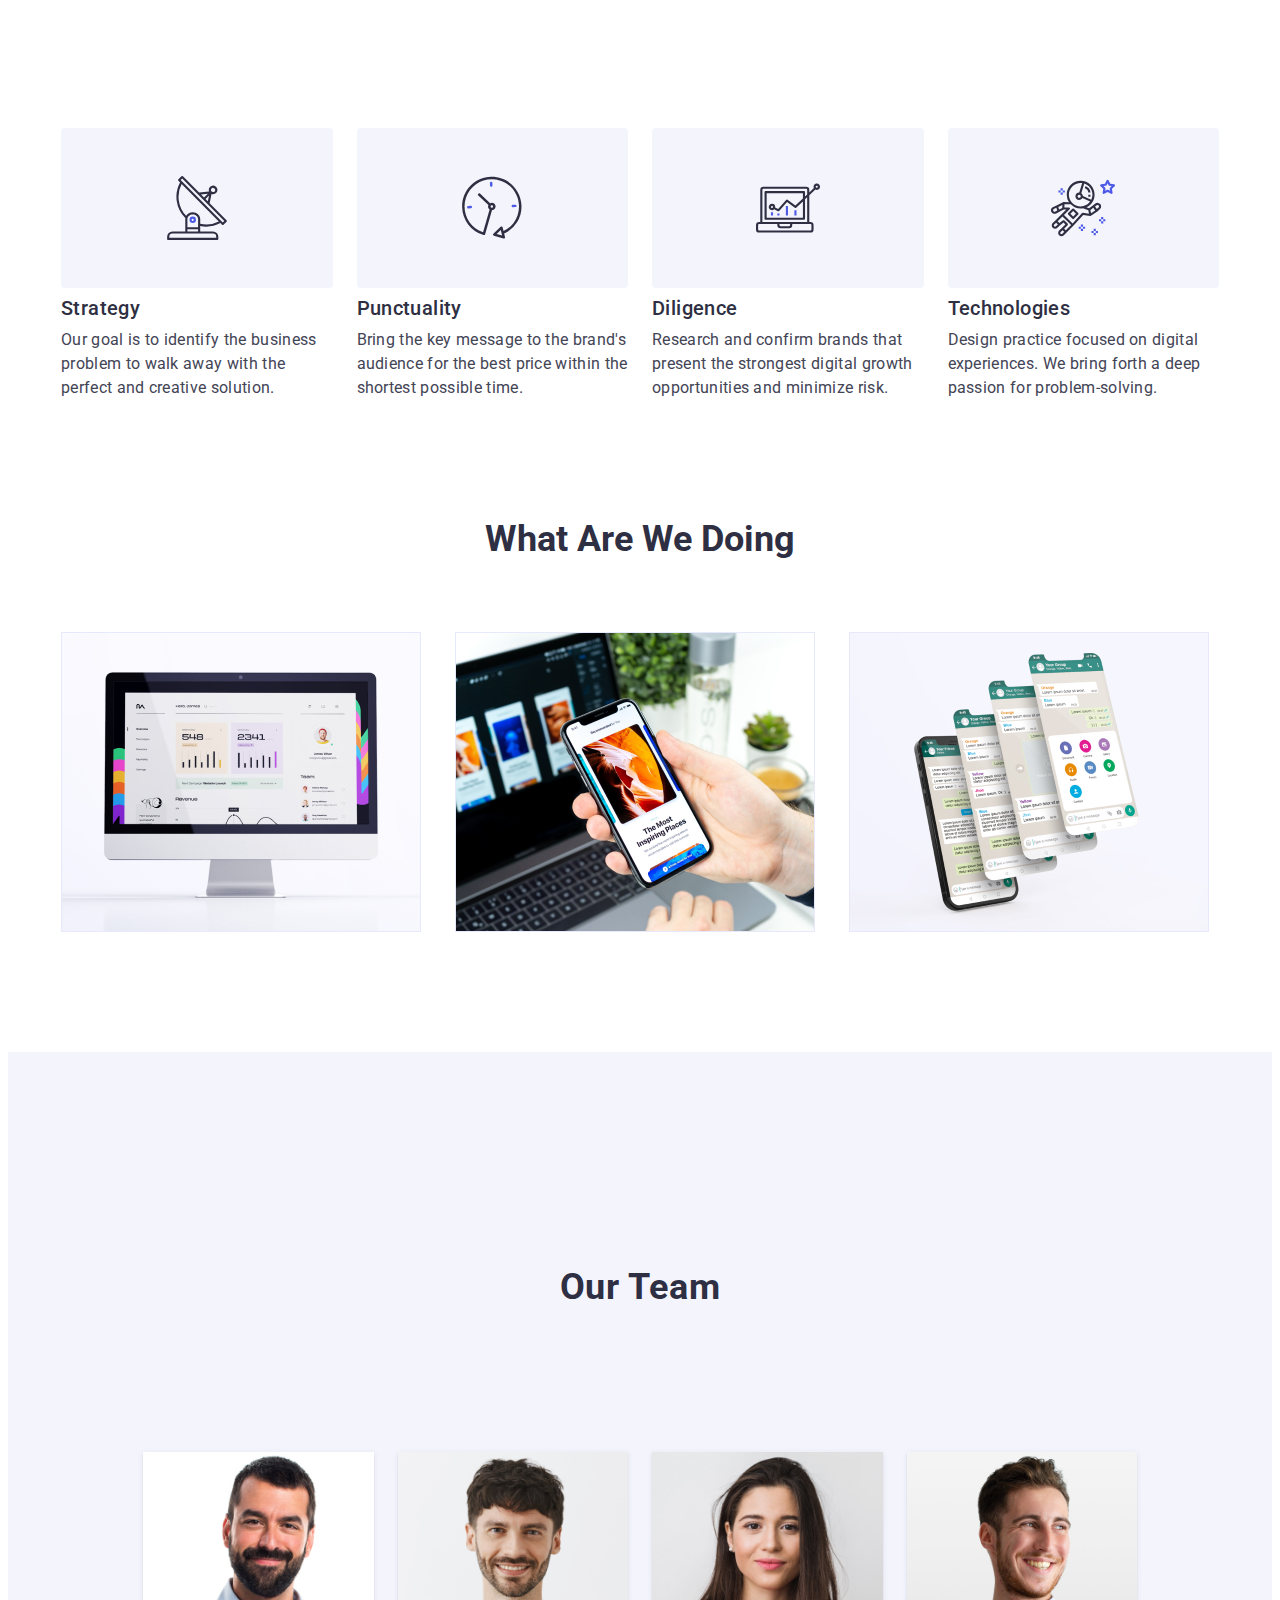
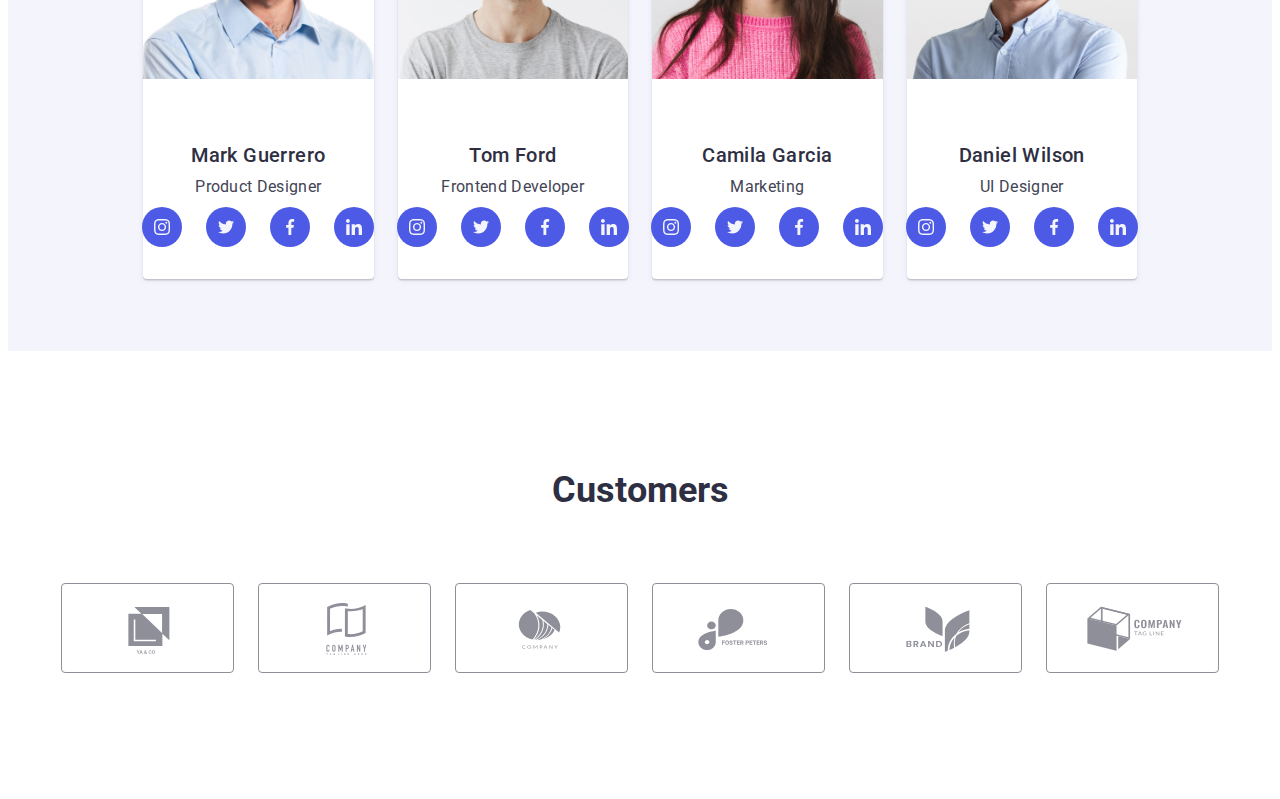
==== index.html @ ee2b2466 "commit4" ====
<!DOCTYPE html>
<html lang="en">

<head>
    <meta charset="UTF-8">
    <meta name="viewport" content="width=device-width, initial-scale=1.0">
    <title>Document</title>
    <link rel="stylesheet" href="https://cdnjs.cloudflare.com/ajax/libs/modern-normalize/2.0.0/modern-normalize.min.css"
        integrity="sha512-4xo8blKMVCiXpTaLzQSLSw3KFOVPWhm/TRtuPVc4WG6kUgjH6J03IBuG7JZPkcWMxJ5huwaBpOpnwYElP/m6wg=="
        crossorigin="anonymous" referrerpolicy="no-referrer" />
    <link rel="stylesheet" href="css/style.css">
    <link rel="stylesheet" href="css/media.css">
    <link rel="preconnect" href="https://fonts.googleapis.com">
    <link rel="preconnect" href="https://fonts.gstatic.com" crossorigin>
    <link href="https://fonts.googleapis.com/css2?family=Roboto:wght@400;500;700&display=swap" rel="stylesheet">
    <link rel="preconnect" href="https://fonts.googleapis.com">
    <link rel="preconnect" href="https://fonts.gstatic.com" crossorigin>
    <link href="https://fonts.googleapis.com/css2?family=Raleway:wght@800&display=swap" rel="stylesheet">
    <link rel="stylesheet" href="https://cdnjs.cloudflare.com/ajax/libs/animate.css/4.1.1/animate.min.css" />

</head>

<body>
    <!-- <header class="header">
        <div class="container">
            <nav class="nav">
                <a class="logo link" href="./index.html">Web<span class="logo-studio">Studio</span></a>

                <ul class="listmenu list">
                    <li><a class="listmenu-item link current" href="./index.html">Studio</a></li>
                    <li><a class="listmenu-item link " href="./portfolio.html">Portfolio</a></li>
                    <li><a class="listmenu-item link" href="">Contacts</a></li>
                </ul>
            </nav>
            <address class="address">
                <ul class="address-item list">
                    <li><a class="address-item-contact link " href="mailto:info@devstudio.com">info@devstudio.com</a>
                    </li>
                    <li><a class="address-item-contact link " href="tel:+110001111111">+11 (000) 111-11-11</a> </li>
                </ul>

            </address>
        </div>
    </header>
    <main> -->
    <!-- section1 -->

    <!-- <section class="sectionone">

            <div class="container">
                <h1 class="type">Effective Solutions for Your Business</h1>
                <button class="button" data-modal-open type="button">Order Service</button>
            </div>

        </section> -->

    <!-- section2 -->
    <section class="sectiontwo">
        <div class="container">
            <h2 class="visually-hidden">Lorem ipsum dolor sit amet, consectetur adipisicing elit.</h2>
            <ul class="sked list">
                <li class="sked-li">
                    <div class="sked-icons">
                        <svg class="sked-icons-social" width="64" height="64">
                            <use href="./images/icons.svg#icon-antenna-1"></use>
                        </svg>
                    </div>
                    <h3 class="sked-list">Strategy</h3>
                    <p class="sked-paragraf">Our goal is to identify the business
                        problem to walk away with the perfect and creative solution. </p>
                </li>
                <li class="sked-li">
                    <div class="sked-icons">
                        <svg class="sked-icons-social" width="64" height="64">
                            <use href="./images/icons.svg#icon-clock-1"></use>
                        </svg>
                    </div>
                    <h3 class="sked-list">Punctuality</h3>
                    <p class="sked-paragraf">Bring the key message to the brand's audience for the best price within
                        the
                        shortest possible
                        time.</p>
                </li>
                <li class="sked-li">
                    <div class="sked-icons">
                        <svg class="sked-icons-social" width="64" height="64">
                            <use href="./images/icons.svg#icon-diagram-1"></use>
                        </svg>
                    </div>
                    <h3 class="sked-list">Diligence</h3>
                    <p class="sked-paragraf">Research and confirm brands that present the strongest digital growth
                        opportunities and minimize
                        risk.
                    </p>
                </li>
                <li class="sked-li">
                    <div class="sked-icons">
                        <svg class="sked-icons-social" width="64" height="64">
                            <use href="./images/icons.svg#icon-astronaut-1"></use>
                        </svg>
                    </div>
                    <h3 class="sked-list">Technologies</h3>
                    <p class="sked-paragraf">Design practice focused on digital experiences. We bring forth a deep
                        passion for
                        problem-solving.</p>
                </li>
            </ul>
        </div>
    </section>
    <!-- section3 -->
    <section class="sectionthree">
        <div class="container">
            <h2 class="sectionthree-maintitle">What are we doing</h2>
            <ul class="sectionthree-pictures list">
                <li class="sectionthree-li"> <img src="./images/img1.jpg" alt="Rectangle 71" width="360" /></li>
                <li class="sectionthree-li"> <img src="./images/img2.jpg" alt="Rectangle 71" width="360" /></li>
                <li class="sectionthree-li"> <img src="./images/img3.jpg" alt="Rectangle 71" width="360" /></li>
            </ul>
        </div>
    </section>
    <!-- section4 -->
    <section class="sectionfour">
        <div class="container">
            <h2 class="sectionfour-ourteam">Our Team</h2>
            <ul class="sectionfour-ourteam-item list">
                <li class="sectionfour-li">
                    <img class="sectionfour-profession-images" src="./images/img4.jpg" alt="Product Designer"
                        width="264" />
                    <div class="sectionfour-personl">
                        <h3 class="sectionfour-firstname">Mark Guerrero</h3>
                        <p class="sectionfour-profession">Product Designer</p>
                        <ul class="profession-ul">
                            <li class="profession-li">
                                <a class="social-list link" href="http://www.instagram.com/">
                                    <svg class="social-profession" width="16" height="16">
                                        <use href="./images/icons.svg#icon-instagram-2"></use>
                                    </svg>
                                </a>
                            </li>
                            <li class="profession-li">
                                <a class="social-list link" href="http://www.twitter.com/">
                                    <svg class="social-profession" width="16" height="16">
                                        <use href="./images/icons.svg#icon-twitter-1"></use>
                                    </svg>
                                </a>
                            </li>
                            <li class="profession-li">
                                <a class="social-list link" href="http://www.facebook.com/">
                                    <svg class="social-profession" width="16" height="16">
                                        <use href="./images/icons.svg#icon-facebook-1"></use>
                                    </svg>
                                </a>
                            </li>
                            <li class="profession-li">
                                <a class="social-list link" href="http://www.linkedin.com/">
                                    <svg class="social-profession" width="16" height="16">
                                        <use href="./images/icons.svg#icon-linkedin-1"></use>
                                    </svg>
                                </a>
                            </li>
                        </ul>

                    </div>
                </li>
                <li class="sectionfour-li">
                    <img class="sectionfour-profession-images" src="./images/img5.jpg" alt="Frontend Developer"
                        width="264" />
                    <div class="sectionfour-personl">
                        <h3 class="sectionfour-firstname">Tom Ford</h3>
                        <p class="sectionfour-profession">Frontend Developer</p>
                        <ul class="profession-ul">
                            <li class="profession-li">
                                <a class="social-list link" href="http://www.instagram.com/">
                                    <svg class="social-profession" width="16" height="16">
                                        <use href="./images/icons.svg#icon-instagram-2"></use>
                                    </svg>
                                </a>
                            </li>
                            <li class="profession-li">
                                <a class="social-list link" href="http://www.twitter.com/">
                                    <svg class="social-profession" width="16" height="16">
                                        <use href="./images/icons.svg#icon-twitter-1"></use>
                                    </svg>
                                </a>
                            </li>
                            <li class="profession-li">
                                <a class="social-list link" href="http://www.facebook.com/">
                                    <svg class="social-profession" width="16" height="16">
                                        <use href="./images/icons.svg#icon-facebook-1"></use>
                                    </svg>
                                </a>
                            </li>
                            <li class="profession-li">
                                <a class="social-list link" href="http://www.linkedin.com/">
                                    <svg class="social-profession" width="16" height="16">
                                        <use href="./images/icons.svg#icon-linkedin-1"></use>
                                    </svg>
                                </a>
                            </li>
                        </ul>

                    </div>
                </li>
                <li class="sectionfour-li">
                    <img class="sectionfour-profession-images" src="./images/img6.jpg" alt="Marketing" width="264" />
                    <div class="sectionfour-personl">
                        <h3 class="sectionfour-firstname">Camila Garcia</h3>
                        <p class="sectionfour-profession">Marketing</p>
                        <ul class="profession-ul">
                            <li class="profession-li">
                                <a class="social-list link" href="http://www.instagram.com/">
                                    <svg class="social-profession" width="16" height="16">
                                        <use href="./images/icons.svg#icon-instagram-2"></use>
                                    </svg>
                                </a>
                            </li>
                            <li class="profession-li">
                                <a class="social-list link" href="http://www.twitter.com/">
                                    <svg class="social-profession" width="16" height="16">
                                        <use href="./images/icons.svg#icon-twitter-1"></use>
                                    </svg>
                                </a>
                            </li>
                            <li class="profession-li">
                                <a class="social-list link" href="http://www.facebook.com/">
                                    <svg class="social-profession" width="16" height="16">
                                        <use href="./images/icons.svg#icon-facebook-1"></use>
                                    </svg>
                                </a>
                            </li>
                            <li class="profession-li">
                                <a class="social-list link" href="http://www.linkedin.com/">
                                    <svg class="social-profession" width="16" height="16">
                                        <use href="./images/icons.svg#icon-linkedin-1"></use>
                                    </svg>
                                </a>
                            </li>
                        </ul>

                    </div>
                </li>
                <li class="sectionfour-li">
                    <img class="sectionfour-profession-images" src="./images/img7.jpg" alt="UI Designer" width="264" />
                    <div class="sectionfour-personl">
                        <h3 class="sectionfour-firstname">Daniel Wilson</h3>
                        <p class="sectionfour-profession">UI Designer</p>
                        <ul class="profession-ul">
                            <li class="profession-li">
                                <a class="social-list link" href="http://www.instagram.com/">
                                    <svg class="social-profession" width="16" height="16">
                                        <use href="./images/icons.svg#icon-instagram-2"></use>
                                    </svg>
                                </a>
                            </li>
                            <li class="profession-li">
                                <a class="social-list link" href="http://www.twitter.com/">
                                    <svg class="social-profession" width="16" height="16">
                                        <use href="./images/icons.svg#icon-twitter-1"></use>
                                    </svg>
                                </a>
                            </li>
                            <li class="profession-li">
                                <a class="social-list link" href="http://www.facebook.com/">
                                    <svg class="social-profession" width="16" height="16">
                                        <use href="./images/icons.svg#icon-facebook-1"></use>
                                    </svg>
                                </a>
                            </li>
                            <li class="profession-li">
                                <a class="social-list link" href="http://www.linkedin.com/">
                                    <svg class="social-profession" width="16" height="16">
                                        <use href="./images/icons.svg#icon-linkedin-1"></use>
                                    </svg>
                                </a>
                            </li>
                        </ul>

                    </div>
                </li>
            </ul>
        </div>
    </section>
    <!-- section5 -->
     <section class="sectionfive">
            <div class="container">
                <h2 class="customers">Customers</h2>
                <ul class="customers-items">
                    <li class="items-list">
                        <a class="items-social-icon" href="">
                            <svg class="social-icon" width="104" height="56">
                                <use href="./images/icons.svg#icon-Logo"></use>
                            </svg>
                        </a>
                    </li>
                    <li class="items-list">
                        <a class="items-social-icon" href="">
                            <svg class="social-icon" width="104" height="56">
                                <use href="./images/icons.svg#icon-Logo-1"></use>
                            </svg>
                        </a>

                    </li>
                    <li class="items-list">
                        <a class="items-social-icon" href="">
                            <svg class="social-icon" width="104" height="56">
                                <use href="./images/icons.svg#icon-Logo-2"></use>
                            </svg>
                        </a>
                    </li>
                    <li class="items-list">
                        <a class="items-social-icon" href="">
                            <svg class="social-icon" width="104" height="56">
                                <use href="./images/icons.svg#icon-Logo-3"></use>
                            </svg>
                        </a>
                    </li>
                    <li class="items-list">
                        <a class="items-social-icon" href="">
                            <svg class="social-icon" width="104" height="56">
                                <use href="./images/icons.svg#icon-Logo-4"></use>
                            </svg>
                        </a>
                    </li>
                    <li class="items-list">
                        <a class="items-social-icon" href="">
                            <svg class="social-icon" width="104" height="56">
                                <use href="./images/icons.svg#icon-Logo-5"></use>
                            </svg>
                        </a>
                    </li>
                </ul>
            </div>
        </section> 
    </main>

    <!-- <footer class="footer">
        <div class="container">
            <div class="logo-paragraf">
                <a class="logo link footer-logo" href="./index.html"> Web <span class="span">Studio</span> </a>
                <p class="footer-paragpaf">Increase the flow of customers and sales for your business with digital
                    marketing growth solutions.</p>
            </div>
            <div class="container-social">
                <p class="social-paragraf">Social media</p>
                <ul class="social-item">
                    <li class="icons-media">
                        <a class="social-list-media  link" href="http://www.instagram.com/">
                            <svg class="social-profession" width="24" height="24">
                                <use href="./images/icons.svg#icon-instagram-2"></use>
                            </svg>
                        </a>
                    </li>
                    <li class="icons-media">
                        <a class="social-list-media  link" href="http://www.twitter.com/">
                            <svg class="social-profession" width="24" height="24">
                                <use href="./images/icons.svg#icon-twitter-1"></use>
                            </svg>
                        </a>
                    </li>
                    <li class="icons-media">
                        <a class="social-list-media link" href="http://www.facebook.com/">
                            <svg class="social-profession" width="24" height="24">
                                <use href="./images/icons.svg#icon-facebook-1"></use>
                            </svg>
                        </a>
                    </li>
                    <li class="icons-media">
                        <a class="social-list-media link" href="http://www.linkedin.com/">
                            <svg class="social-profession" width="24" height="24">
                                <use href="./images/icons.svg#icon-linkedin-1"></use>
                            </svg>
                        </a>
                    </li>
                </ul>
            </div>
            <div class="footer-modal">
                <p class="foorer-modal-name">Subscribe</p>
                <form class="footer-modal-form">
                    <label class="footer-modal">
                        <input type="email" name="footer-modal-name" placeholder="E-mail"
                            class="footer-modal-element" />

                    </label>
                    <button type="submit" class="form-button">Subscribe
                        <svg class="form-telegram" width="24" height="24">
                            <use href="./images/icons.svg#icon-Frame-3-2"></use>
                        </svg>
                    </button>
                </form>

            </div>
        </div>

    </footer> -->

    <div class="backdrop is-hidden" data-modal>
        <div class="modal">
            <button type="button" class="modal-close-btn" data-modal-close>
                <svg class="modal-img" width="8" height="8">
                    <use href="./images/icons.svg#icon-close-black-18dp-2-1-3"></use>
                </svg>
            </button>
            <p class="modal-title">Leave your contacts and we will call you back</p>

            <form class="modal-form">
                <div class="modal-field">
                    <label for="user-name" class="modal-label">Name</label>
                    <div class="modal-input-wrap">
                        <input type="text" class="modal-input" name="user-name" id="user-name" />
                        <svg class="modal-icon" width="18" height="24">
                            <use href="./images/icons.svg#icon-person-black-18dp-1"></use>
                        </svg>
                    </div>
                </div>

                <div class="modal-field">
                    <label for="user-tel" class="modal-label">Phone</label>
                    <div class="modal-input-wrap">
                        <input type="tel" class="modal-input" name="user-tel" id="user-tel" />
                        <svg class="modal-icon" width="18" height="24">
                            <use href="./images/icons.svg#icon-phone-black-18dp-1"></use>
                        </svg>
                    </div>
                </div>

                <div class="modal-field">
                    <label for="user-email" class="modal-label">Email</label>
                    <div class="modal-input-wrap">
                        <input type="email" class="modal-input" name="user-email" id="user-email" />
                        <svg class="modal-icon" width="18" height="24">
                            <use href="./images/icons.svg#icon-email-black-18dp-1"></use>
                        </svg>
                    </div>
                </div>
                <div class="div-modal-comment">
                    <label for="user-comment" class="modal-label">Comment</label>
                    <textarea name="user-comment" id="user-comment" class="modal-comment"
                        placeholder="Text input"></textarea>
                </div>
                <div class="five-field">
                    <input type="checkbox" id="user-privacy" value="true" name="user-privacy"
                        class="modal-check visually-hidden" />
                    <label for="user-privacy" class="modal-label">
                        <span class="span-five-modal">
                            <svg class="span-five-image" width="10" height="8">
                                <use href="./images/icons.svg#icon-Vector-1"> </use>
                            </svg>
                        </span>
                        I accept the terms and conditions of the <a class="link-label" href="">Privacy Policy</a>
                    </label>
                </div>

                <button class="modal-button" type="submit">Send</button>

            </form>
        </div>
    </div>
    <script src="./js/modal.js"></script>
</body>

</html>
---- css/style.css ----
* {}

*::before,
*::after {}

ul {
  padding-left: 0;
  margin-top: 0;
  margin-bottom: 0;
  list-style: none;
}

li {
  list-style: none;
}

p, h1, h2, h3, h4, h5, h6 {
  margin-top: 0;
  margin-bottom: 0;

}

img {
  display: block;
  max-width: 100%;
  height: auto;
}


.container {
  width: 100%;
  padding-left: 16px;
  padding-right: 16px;
  margin-left:  auto;
  margin-right: auto;
  

}

.header>.container {
  display: flex;
  width: 1158px;
  align-items: center;
}

:root {
  --brand-color: #4d5ae5;
  --span-color: #2e2f42;
  --paragraf-color: #434455;
  --paragraf-tooter: #F4F4FD;
  --white-color: #ffffff;
  --listmenu-color: #404BBF;
  --button-color: #e7e9fc;
  --icon-color: #8E8F99;
  --modal-color: #9da4bd;
  --background-modal: #fcfcfc;
  --social-color: #31d0aa;


}



body {
  background: var(--white-color);
  font-family: "Roboto", sans-serif;
  color: var(--paragraf-color);
}

.header {
  box-shadow: 0px 2px 1px rgba(46, 47, 66, 0.08), 0px 1px 1px rgba(46, 47, 66, 0.16), 0px 1px 6px rgba(46, 47, 66, 0.08);
  border-bottom: 1px solid #e7e9fc;
}

.nav {
  display: flex;
  align-items: center;
}

.logo {
  font-family: "Raleway", sans-serif;
  font-weight: 800;
  font-size: 18px;
  line-height: 1.17;
  letter-spacing: 0.03em;
  text-transform: uppercase;
  color: var(--brand-color);
  margin-right: 76px;
  display: inline-block;
  transition: color 250ms cubic-bezier(0.4, 0, 0.2, 1);
}

.logo-studio {
  color: var(--span-color);
}

.link {
  text-decoration: none;

}

.list {
  list-style: none;
}

.listmenu {
  font-weight: 500;
  font-size: 16px;
  line-height: 1.5;
  letter-spacing: 0.02em;
  display: flex;
  gap: 40px;

}

.listmenu-item {
  padding: 24px 0;
  letter-spacing: 0.02em;
  line-height: 1.5;
  display: block;
  position: relative;
  color: var(--span-color);
  transition: color 250ms cubic-bezier(0.4, 0, 0.2, 1);
}


.current::after {
  content: '';
  position: absolute;
  bottom: -1px;
  left: 0;
  height: 4px;
  background-color: var(--listmenu-color);
  border-radius: 2px;
  width: 100%;
  color: var(--listmenu-color);
 
}

.current:hover {
  color: var(--listmenu-color);
}

.listmenu-item:not(:last-child) {
  margin-right: 40px;
}

.listmenu-item:last-child {
  margin-right: 0;
}

.listmenu :hover,
.listmenu :focus {
  color: var(--listmenu-color);

}

.address {
  font-style: normal;
  margin-left: auto;
}

.address-item {
  display: flex;
  gap: 40px;
}

.address-item-contact {
  color: var(--paragraf-color);
  line-height: 1.5;
  letter-spacing: 0.02em;
  transition: color 250ms cubic-bezier(0.4, 0, 0.2, 1);


}

.address-item-contact:hover,
.address-item-contact:focus {
  color: var(--listmenu-color);
}

.address-item-number {
  color: var(--paragraf-color);
}

.address-item-number:hover,
.address-item-number:focus {
  color: var(--listmenu-color);
}

/* section1 */
.sectionone {
  background: var(--span-color);
  font-size: 56px;
  padding-top: 188px;
  padding-bottom: 188px;
  background-repeat: no-repeat;
  background-position: center;
  background-size: cover;
  max-width: 1440px;
  background-image: linear-gradient(rgba(46, 47, 66, 0.7), rgba(46, 47, 66, 0.7)), url(../images/office.jpg);
  margin-left: auto;
  margin-right: auto;
}



.type {
  font-family: Roboto;
  font-size: 56px;
  letter-spacing: 1.12px;
  text-align: center;
  line-height: 1.07;
  color: var(--white-color);
  margin-bottom: 48px;
  max-width: 496px;
  margin-left: auto;
  margin-right: auto;
  transition: background-color 250ms cubic-bezier(0.4, 0, 0.2, 1);


}

.button {
  display: block;
  background-color: var(--brand-color);
  color: var(--white-color);
  font-family: "Roboto", sans-serif;
  font-weight: 500;
  font-size: 16px;
  line-height: 1.5;
  letter-spacing: 0.04em;
  cursor: pointer;
  max-width: 496px;
  min-width: 169px;
  height: 56px;
  border: none;
  background-color: var(--brand-color);
  border-radius: 4px;
  cursor: pointer;
  margin-left: auto;
  margin-right: auto;
  transition: background-color 250ms cubic-bezier(0.4, 0, 0.2, 1);

}

.button:hover,
.button:focus {
  background-color: var(--listmenu-color);
  box-shadow: 0px 3px 1px rgba(0, 0, 0, 0.1), 0px 2px 1px rgba(0, 0, 0, 0.08), 0px 2px 2px rgba(0, 0, 0, 0.12);
}




/* section2 */

.sectiontwo {
  list-style: none;
  padding-top: 120px;
  padding-bottom: 120px;
}

.visually-hidden {
  position: absolute;
  width: 1px;
  height: 1px;
  margin: -1px;
  border: 0;
  padding: 0;

  white-space: nowrap;
  clip-path: inset(100%);
  clip: rect(0 0 0 0);
  overflow: hidden;
}

.sked-icons {
  display: flex;
  align-items: center;
  justify-content: center;
  height: 112px;
  background-color: var(--paragraf-tooter);
  border-radius: 4px;
  margin-bottom: 8px;
  display: none;
}

.sked-icons-social {
  width: 64px;
  height: 64px;
}

.sked {
 
  flex-wrap: wrap;
  display: inline-flex;
  
  align-items: flex-start;
  gap: 72px;

}

.sked-list {
  margin-bottom: 8px;
  font-weight: 500;
  font-size: 20px;
  line-height: 1.2;
  letter-spacing: 0.02em;
  color: var(--span-color);
  margin-bottom: 8px;
 
}

.sked-li {
  /* width: calc((100% - 72px) / 4); */
  margin-right: 0;
 
}

.sked-paragraf {
  line-height: 1.5;
  letter-spacing: 0.02em;
  color: var(--paragraf-color);
}


/* section3 */
.sectionthree {
  list-style: none;
  padding-bottom: 120px;
  display: none;
}

.sectionthree-maintitle {
  font-size: 36px;
  line-height: 1.11;
  text-align: center;
  text-transform: capitalize;
  color: var(--span-color);
  margin-bottom: 72px;
}

.sectionthree-pictures {
  display: flex;
  gap: 24px;
}

.sectionthree-li {
  margin-right: 0;
  width: calc((100% - 48px) / 3);
}

/* section4 */
.sectionfour {
  padding-top: 96px ;
  background-color: var(--paragraf-tooter);
}

.sectionfour-ourteam {

  font-size: 36px;
  margin-bottom: 72px;
  line-height: 1.11;
  text-align: center;
  letter-spacing: 0.02em;
  text-transform: capitalize;
  color: var(--span-color);
  padding-top: 96px;
 
}



.sectionfour-ourteam-item {
  display: flex;
  flex-wrap: wrap;
  gap: 72px;
  padding: 72px 82px 72px 82px;
 }

.sectionfour-li {
 
  display: flex;
  background-color: var(--white-color);
  margin-right: 0;
  /* width: calc((100% - 72px) / 4); */
  border-radius: 0px 0px 4px 4px;
  width: 264px;
  padding-bottom: 0px;
  flex-direction: column;
  justify-content: center;
  align-items: center;
  gap: 32px;
}


.sectionfour-li {
  box-shadow: 0px 1px 6px rgba(46, 47, 66, 0.08), 0px 1px 1px rgba(46, 47, 66, 0.16), 0px 2px 1px rgba(46, 47, 66, 0.08);
}

.social-profession {
  
  background-image: no-repead;
  color: var(--paragraf-tooter);
}


.sectionfour-personl {
  padding: 32px 0;
}

.sectionfour-firstname {
  text-align: center;
  font-weight: 500;
  margin-bottom: 72px;
  font-size: 20px;
  letter-spacing: 0.02em;
  color: var(--span-color);
  line-height: 1.2;
  margin-bottom: 8px;
}

.sectionfour-profession {
  text-align: center;
  line-height: 1.5;
  letter-spacing: 0.02em;
  color: var(--paragraf-color);
  fill: var(--paragraf-tooter);
  margin-bottom: 8px;
}

.profession-ul {
  display: flex;
  justify-content: center;
  gap: 24px;
}

.profession-li {
  width: 40px;
  height: 40px;
}

.social-list {
  width: 100%;
  height: 100%;
  background-color: var(--brand-color);
  border-radius: 50%;
  display: flex;
  justify-content: center;
  align-items: center;
  transition: background-color 250ms cubic-bezier(0.4, 0, 0.2, 1);
}


.social-list:hover {
  background-color: var(--listmenu-color);

}

.social-list:focus {
  background-color: var(--listmenu-color);
}
.sectionfour-profession-images{
  margin: 0 auto;
}

/* section5 */
.items-social-icon {
  width: 100%;
  height: 100%;
  border: 1px solid #8e8f99;
  border-radius: 4px;
  display: flex;
  align-items: center;
  justify-content: center;
  color: var(--icon-color);
  transition: border-color 250ms cubic-bezier(0.4, 0, 0.2, 1), color 250ms cubic-bezier(0.4, 0, 0.2, 1);
}

.items-social-icon:hover {
  border-color: var(--listmenu-color);
  color: var(--listmenu-color);
}

.items-social-icon:focus {
  border-color: var(--listmenu-color);
  color: var(--listmenu-color);
}

.social-icon {

  fill: currentColor;
}

.sectionfive {
  padding-top: 120px;
  padding-bottom: 120px;
}

.customers {
  font-size: 36px;
  line-height: 1.11;
  color: var(--span-color);
  margin-bottom: 72px;
  text-align: center;
}

.customers-items {
  display: flex;
  gap: 24px;

}

.items-list {
  width: calc((100% - 120px) / 6);
  height: 88px;
  transition: border-color 250ms cubic-bezier(0.4, 0, 0.2, 1), color 250ms cubic-bezier(0.4, 0, 0.2, 1);
  ;
}

/* footer */
.footer {
  display: flex;
  background-color: var(--span-color);
  padding: 100px 0;
}


.footer-logo {
  margin-bottom: 16px;
}

.span {
  color: var(--paragraf-tooter);
}

.footer-paragpaf {
  line-height: 1.5;
  letter-spacing: 0.02em;
  color: var(--paragraf-tooter);
  width: 264px;
}

.footer>.container {
  display: flex;
  align-items: baseline;
 

}

.logo-paragraf {
  margin-right: 120px;
}
.container-social{
margin-right: 80px;}

.social-paragraf {
  font-weight: 500;
  font-size: 16px;
  line-height: 1.5;
  letter-spacing: 0.02em;
  color: var(--white-color);
  margin-bottom: 16px;
}

.social-item {
  display: flex;
  gap: 16px;
}


.icons-media {
  width: 40px;
  height: 40px;
}

.social-profession {
  fill: var(--paragraf-tooter);

}

.social-list-media {
  width: 100%;
  height: 100%;
  background-color: var(--brand-color);
  border-radius: 50%;
  display: flex;
  justify-content: center;
  align-items: center;
  transition: background-color 250ms cubic-bezier(0.4, 0, 0.2, 1);
}

.social-list-media:hover {
  background-color: var(--social-color);
}

.social-list-media:focus {
  background-color: var(--social-color);
}

/* portfolio */
.section {
  padding-top: 96px;
  padding-bottom: 120px;
}

.section-button {
  padding: 12px 24px;
  border: 1px solid var(--button-color);
  font-family: "Roboto", sans-serif;
  font-weight: 500;
  font-size: 16px;
  line-height: 1.5;
  letter-spacing: 0.04em;
  color: var(--brand-color);
  background-color: var(--paragraf-tooter);
  cursor: pointer;
  border-radius: 4px;
  transition: color 250ms cubic-bezier(0.4, 0, 0.2, 1), background-color 250ms cubic-bezier(0.4, 0, 0.2, 1), border-color 250ms cubic-bezier(0.4, 0, 0.2, 1), box-shadow 250ms cubic-bezier(0.4, 0, 0.2, 1);
}

.section-button:hover,
.section-button:focus {
  color: var(--white-color);
  background-color: var(--listmenu-color);
  border: 1px solid transparent;
  box-shadow: 0px 3px 1px rgba(0, 0, 0, 0.1), 0px 2px 1px rgba(0, 0, 0, 0.08), 0px 2px 2px rgba(0, 0, 0, 0.12)
}

.section-listone {
  display: flex;
  justify-content: center;
  column-gap: 24px;
  margin-bottom: 72px;
}

.section-listone-item {}

.section-listone-item:hover {
  box-shadow: 0px 1px 6px rgba(46, 47, 66, 0.08), 0px 1px 1px rgba(46, 47, 66, 0.16), 0px 2px 1px rgba(46, 47, 66, 0.08);
}


/* list2 */

.section-list-images-name {
  font-weight: 500;
  font-size: 20px;
  line-height: 1.2;
  letter-spacing: 0.02em;
  color: var(--span-color);
  margin-bottom: 8px;
}

.section-list-images-item {
  font-size: 16px;
  line-height: 1.5;
  letter-spacing: 0.02em;
  color: var(--paragraf-color);
}

.section-items-images {
  display: block;
  transition: box-shadow 250ms cubic-bezier(0.4, 0, 0.2, 1);

}

.section-items-images:nth-child(3n+1) {
  margin-right: 0;
  row-gap: 48px;
}

.section-items-images:hover {
  box-shadow: 0px 1px 6px rgba(46, 47, 66, 0.08), 0px 1px 1px rgba(46, 47, 66, 0.16), 0px 2px 1px rgba(46, 47, 66, 0.08);

}

.section-items-images:focus {
  box-shadow: 0px 1px 6px rgba(46, 47, 66, 0.08), 0px 1px 1px rgba(46, 47, 66, 0.16), 0px 2px 1px rgba(46, 47, 66, 0.08);
}

.section-list {
  display: flex;
  flex-wrap: wrap;
  column-gap: 24px;
  row-gap: 48px;
}

.section-list-lii {
  transition: box-shadow 250ms cubic-bezier(0.4, 0, 0.2, 1);

}

.section-items-images:hover .images-cover-text {
  transform: translateY(0%);
}

.section-items-images:focus .images-cover-text {
  transform: translateY(0%);
}

.images-cover-text {
  position: absolute;
  top: 0;
  font-size: 16px;
  line-height: 1.5;
  letter-spacing: 0.02em;
  color: var(--paragraf-tooter);
  padding: 40px 32px;
  background-color: var(--brand-color);
  height: 100%;
  width: 100%;
  transform: translateY(100%);
  transition: transform 250ms cubic-bezier(0.4, 0, 0.2, 1);

}




.images-cover-wrap {
  position: relative;
  overflow: hidden;
}




.sectiom-name-href {
  padding: 32px 16px;
  border: 1px solid #e7e9fc;
  border-top: none;
}
.foorer-modal-name{margin-bottom: 16px; 
  font-weight: 500;
  line-height: 1.5;
  font-size: 16px; 
  letter-spacing: 0.02em;
  color: var(--white-color);
}
.footer-modal-form{
  display: flex; 
  gap: 24px;
}
.footer-modal-element{
  height: 40px; 
  width: 264px; 
  border: 1px solid #ffffff; 
  background-color: transparent;
  font-size: 12px;
  line-height: 1.5;
  letter-spacing: 0.04em; 
  padding-left: 16px; 
  filter: drop-shadow(0px 4px 4px rgba(0, 0, 0, 0.15)); 
  border-radius: 4px; 
  color:var(--white-color);

}
.form-button{
  min-width: 165px; 
  height: 40px; 
  display: flex;
  justify-content: center; 
  align-items: center; 
  font-weight: 500;
  line-height: 1.5;
  letter-spacing: 0.04em;
  color: var(--white-color);
  cursor: pointer;
  background-color:var(--brand-color);
  border: none; 
  border-radius: 4px; 
}
.form-telegram{
  margin-left: 16px;
}

/* data modal */


.backdrop {
  position: fixed;
  height: 100%;
  width: 100%;
  background-color: rgba(46, 47, 66, 0.4);
  top: 0;
  transition: opacity 250ms cubic-bezier(0.4, 0, 0.2, 1), visibility 250ms cubic-bezier(0.4, 0, 0.2, 1);
}

.modal {
  position: absolute;
  top: 50%;
  left: 50%;
  transform: translate(-50%, -50%) scale(1);
  width: 408px;
  min-height: 584px;
  background: var(--background-modal);
  box-shadow: 0px 1px 1px rgba(0, 0, 0, 0.14), 0px 1px 3px rgba(0, 0, 0, 0.12), 0px 2px 1px rgba(0, 0, 0, 0.2);
  border-radius: 4px;
  transition: transform 250ms cubic-bezier(0.4, 0, 0.2, 1);
  padding: 72px 24px 24px 24px;
}

.modal-close-btn {
  position: absolute;
  top: 24px;
  right: 24px;
  height: 24px;
  border-radius: 50%;
  display: flex;
  align-items: center;
  justify-content: center;
  background-color: var(--button-color);
  border: 1px solid rgba(0, 0, 0, 0.1);
  padding: 0;
  cursor: pointer;
  width: 24px;
  transition: background-color 250ms cubic-bezier(0.4, 0, 0.2, 1), border 250ms cubic-bezier(0.4, 0, 0.2, 1);
}

.modal-close-btn:hover {
  background-color: var(--listmenu-color);
  border: none;
}

.modal-close-btn:focus {
  background-color: var(--listmenu-color);
  border: none;
}

.modal-img {
  transition: fill 250ms cubic-bezier(0.4, 0, 0.2, 1);
}


.modal-close-btn:hover,
.modal-close-btn:focus {
  fill: #ffffff;
}

.data-modal {
  position: fixed;
  top: 0;
  left: 0;
  width: 100%;
  height: 100%;
  background-color: rgba(46, 47, 66, 0.4);
  transition: opacity 250ms cubic-bezier(0.4, 0, 0.2, 1), visibility 250ms cubic-bezier(0.4, 0, 0.2, 1);
}

.is-hidden {
  opacity: 0;
  visibility: hidden;
  pointer-events: none;

}

.modal-input {
  width: 100%;
  height: 58px;
  background-color: transparent;
  border-radius: 4px;
  padding-left: 38px;
  padding-right: 11px;
  outline: transparent;
  transition: border-color 200ms ease;
  height: 40px;
  border: 1px solid rgba(46, 47, 66, 0.4); 
  transition: border-color 250ms cubic-bezier(0.4, 0, 0.2, 1); 
}

.modal-input:focus {
  border-color: var(--brand-color);
}

.modal-input:focus+.modal-icon {
  fill: var(--brand-color);
}

.modal-title {
  text-align: center;
  font-size: 16px;
  font-weight: 500;
  line-height: 24px;
  letter-spacing: 0.32px;
  margin-bottom: 16px;
  color:var(--span-color);
}

.modal-label {
  display: block;
  font-size: 12px;
  margin-bottom: 4px;
  line-height: 1.17; 
  letter-spacing: 0.04em;
  color: var(--icon-color);


}

.modal-field {
  margin-bottom: 8px;
}
 

.modal-icon {
 
  fill: var(--span-color);
  position: absolute;
  left: 16px;
  top: 50%;
  transform: translateY(-50%);
  transition: fill 250ms cubic-bezier(0.4, 0, 0.2, 1); 

}

.modal-input-wrap {
  position: relative;
}
.div-modal-comment{
  margin-bottom: 16px;
}
.modal-comment{
  width: 100%;
  height: 120px;
  background-color: transparent;
  border-radius: 4px;
  padding: 8px 16px; 
  outline: transparent;
  transition: border-color 250ms cubic-bezier(0.4, 0, 0.2, 1);
  resize: none;
  font-size: 12px; 
  line-height: 1.17; 
  letter-spacing: 0.04em; 
  color: rgba(46, 47, 66, 0.4); 
  border: 1px solid rgba(46, 47, 66, 0.4);
}
.modal-comment:focus{
  border-color: var(--brand-color);
}
.five-field{ 
  margin-bottom: 24px; 
}
.input[type="checkbox"]:checked{
  background-color: var(--listmenu-color);
  border: none; 
  fill: var(--paragraf-tooter);

}
.five-modal{
  font-size: 12px;
  line-height: 1.17;
  letter-spacing: 0.04em; 
  color:var(--icon-color);

}
.modal-label span{
  width: 16px;
  height: 16px; 
  border: 1px solid rgba(46, 47, 66, 0.4); 
  border-radius: 2px;
  transition: background-color 250ms cubic-bezier(0.4, 0, 0.2, 1), border 250ms cubic-bezier(0.4, 0, 0.2, 1), fill 250ms cubic-bezier(0.4, 0, 0.2, 1);
  display: inline-flex; 
  align-items: center; 
  justify-content: center; 
  fill: transparent;
  margin-right: 10px;

}
.link-label{
  color:var(--brand-color);
}
.modal-button{
  display: block;
  min-width: 169px;
  height: 56px;
  font-family: "Roboto", sans-serif;
  font-size: 16px;
  font-weight: 500;
  line-height: 1.5;
  letter-spacing: 0.04em;
  color:var(--white-color);
  cursor: pointer;
  background-color: var(--brand-color);
  border: none;
  border-radius: 4px; 
  transition: background-color 250ms cubic-bezier(0.4, 0, 0.2, 1); 
  margin-left: auto;
  margin-right: auto;
}
.modal-check:checked+.modal-label span{
  background-color:var(--listmenu-color);
  border: none; 
  fill: var(--paragraf-tooter);
}
.span-five-image:focus{
  stroke:var(--brand-color);
  border: var(--listmenu-color);

}
---- css/media.css ----
@media screen and (min-width:428px) {
    .container {
        max-width: 428px;
    }
}

@media screen and (min-width:768px) {
    .container {
        max-width: 768px;
    }


    .sked-li {

        width: calc((100% - 24px) / 2);
    }

    .sked {
        padding: 0;
        gap: 72px 24px;
    }

    .sectionfour-ourteam-item {
        column-gap: 24px;
        row-gap: 64px;

    }
    .items-list {
       display: flex;
       gap:24px;
       width: calc((100% - 216px) / 3)
}

@media screen and (min-width:1158px) {
    .container {
        max-width: 1158px;
        padding-left: 15px;
        padding-right: 15px;

    }

    .sked-li {

        width: calc((100% - 72px) / 4);
    }

    .sked-icons {
        display: flex;
        padding-top: 71px;
        flex-direction: column;
        gap: 24px;
        padding: 24px 100px
    }

    .sked-icons-social {
        width: 64px;
        height: 64px;
    }

    .sked-list {
        font-size: 20px;
        font-style: normal;
        font-weight: 500;
        letter-spacing: 0.4px;
        left: 0;

    }

    .sectionfour {
        padding-top: 120px;
    }

    .sectionfour-li {
        width: calc((100% - 72px) / 4);

    }

    .sectionthree {
        display: flex;
    }

    
}
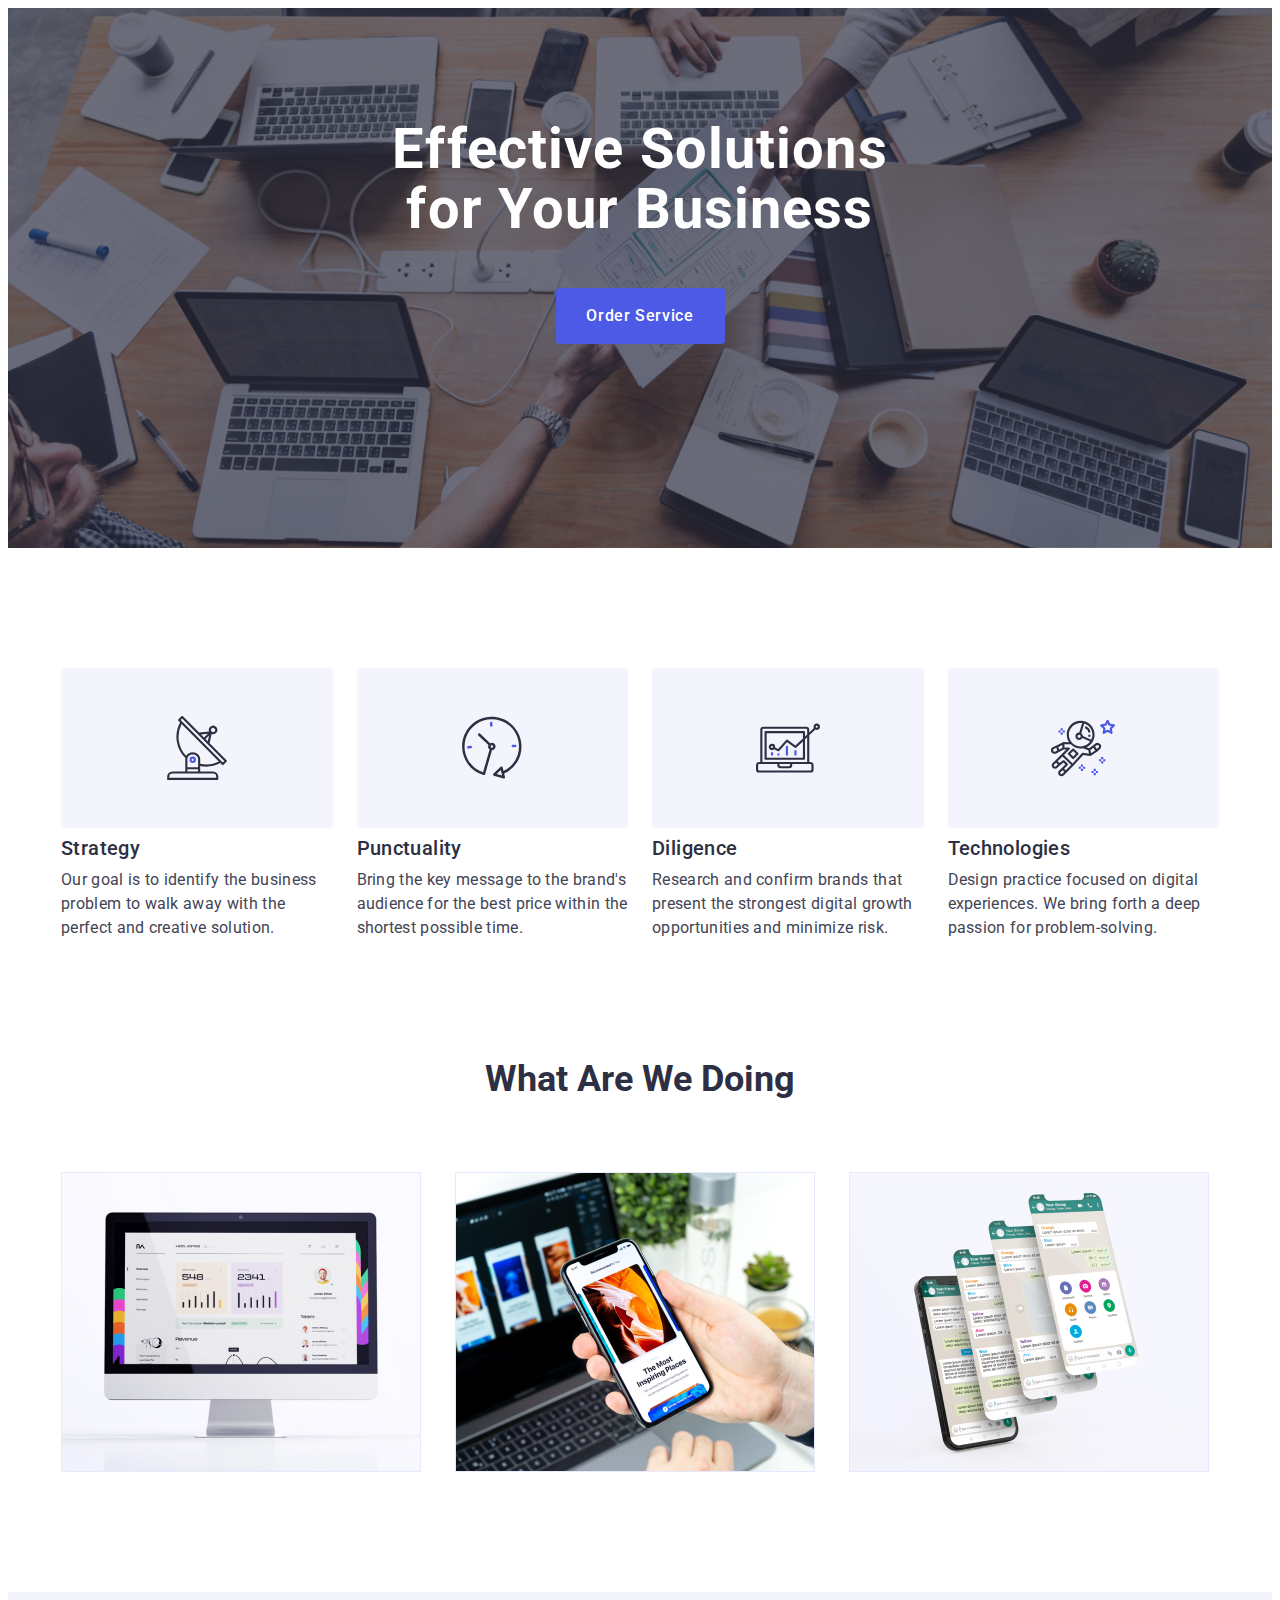
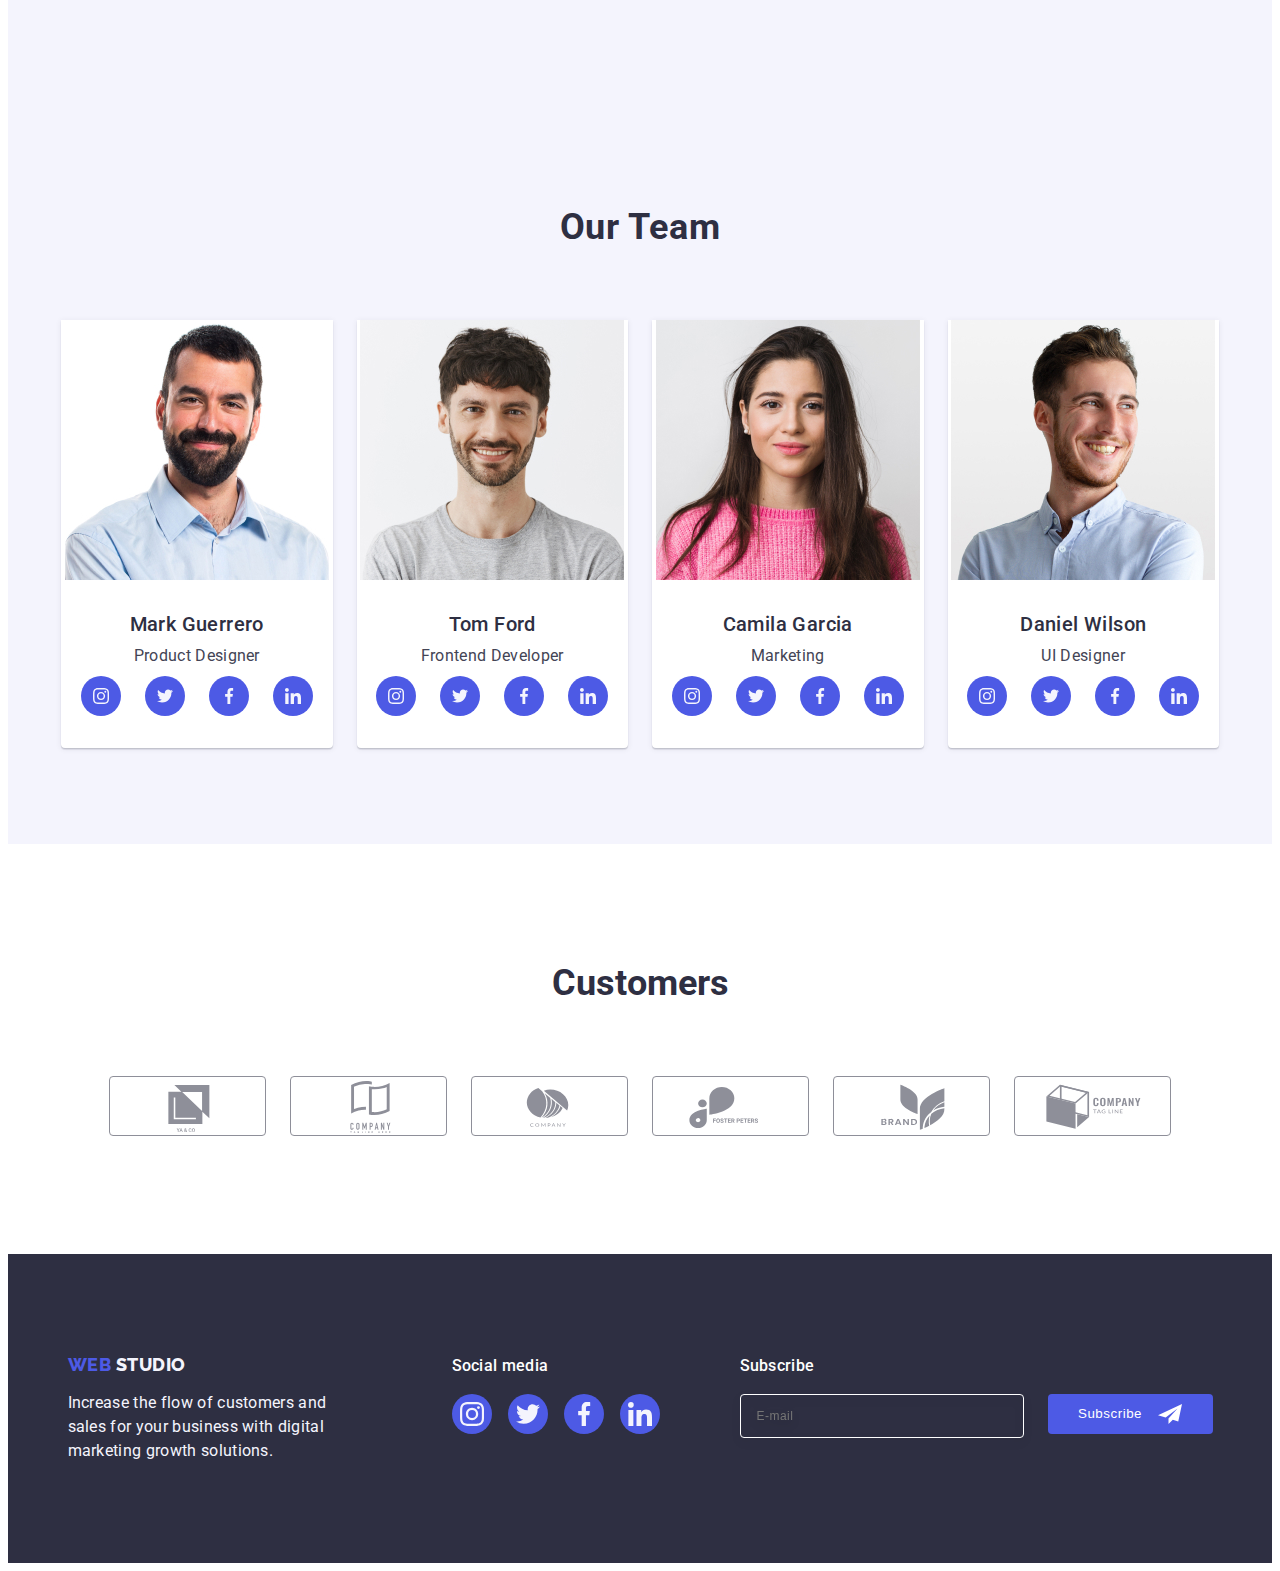
==== commit 6de81aff: "commit5" ====
--- a/index.html
+++ b/index.html
@@ -45,14 +45,14 @@
     <main> -->
     <!-- section1 -->
 
-    <!-- <section class="sectionone">
+     <section class="sectionone">
 
             <div class="container">
                 <h1 class="type">Effective Solutions for Your Business</h1>
                 <button class="button" data-modal-open type="button">Order Service</button>
             </div>
 
-        </section> -->
+        </section> 
 
     <!-- section2 -->
     <section class="sectiontwo">
@@ -112,8 +112,12 @@
         <div class="container">
             <h2 class="sectionthree-maintitle">What are we doing</h2>
             <ul class="sectionthree-pictures list">
-                <li class="sectionthree-li"> <img src="./images/img1.jpg" alt="Rectangle 71" width="360" /></li>
-                <li class="sectionthree-li"> <img src="./images/img2.jpg" alt="Rectangle 71" width="360" /></li>
+                <li class="sectionthree-li"> <img 
+                    srcset=""
+                    src="./images/img1.jpg"
+                     alt="Rectangle 71" width="360" /></li>
+                <li class="sectionthree-li"> <img srcset=""
+                    src="./images/img2.jpg" alt="Rectangle 71" width="360" /></li>
                 <li class="sectionthree-li"> <img src="./images/img3.jpg" alt="Rectangle 71" width="360" /></li>
             </ul>
         </div>
@@ -333,7 +337,7 @@
         </section> 
     </main>
 
-    <!-- <footer class="footer">
+     <footer class="footer">
         <div class="container">
             <div class="logo-paragraf">
                 <a class="logo link footer-logo" href="./index.html"> Web <span class="span">Studio</span> </a>
@@ -391,7 +395,7 @@
             </div>
         </div>
 
-    </footer> -->
+    </footer>
 
     <div class="backdrop is-hidden" data-modal>
         <div class="modal">
--- a/css/style.css
+++ b/css/style.css
@@ -191,23 +191,36 @@
 /* section1 */
 .sectionone {
   background: var(--span-color);
-  font-size: 56px;
-  padding-top: 188px;
-  padding-bottom: 188px;
+  /* font-size: 56px; */
+  /* padding-top: 188px;
+  padding-bottom: 188px; */
   background-repeat: no-repeat;
   background-position: center;
   background-size: cover;
-  max-width: 1440px;
-  background-image: linear-gradient(rgba(46, 47, 66, 0.7), rgba(46, 47, 66, 0.7)), url(../images/office.jpg);
+  /* max-width: 1440px; */
+  background-image: linear-gradient(rgba(46, 47, 66, 0.7), rgba(46, 47, 66, 0.7)), url(../images/Dark-bg1m.jpg);
   margin-left: auto;
   margin-right: auto;
-}
+  padding: 112px 54px 240px 54px; 
+  display: flex;
+  justify-content: center;
+}
+@media(min-device-pixel-radio:2),
+(min-resolution:192dpi),
+(min-resolution:2dppx){
+  .sectionone{
+    background-image: linear-gradient(rgba(46, 47, 66, 0.7),
+     rgba(46, 47, 66, 0.7)), 
+     url(../images/Dark-bgm2x.jpg);}
+  }
+
 
 
 
 .type {
   font-family: Roboto;
-  font-size: 56px;
+  /* font-size: 56px; */
+  font-size: 36px;
   letter-spacing: 1.12px;
   text-align: center;
   line-height: 1.07;
@@ -217,7 +230,7 @@
   margin-left: auto;
   margin-right: auto;
   transition: background-color 250ms cubic-bezier(0.4, 0, 0.2, 1);
-
+  
 
 }
 
@@ -244,6 +257,10 @@
 
 }
 
+
+
+
+
 .button:hover,
 .button:focus {
   background-color: var(--listmenu-color);
@@ -355,6 +372,7 @@
 .sectionfour {
   padding-top: 96px ;
   background-color: var(--paragraf-tooter);
+  padding-bottom: 96px;
 }
 
 .sectionfour-ourteam {
@@ -376,22 +394,17 @@
   display: flex;
   flex-wrap: wrap;
   gap: 72px;
-  padding: 72px 82px 72px 82px;
+  justify-content: center;
  }
 
 .sectionfour-li {
- 
-  display: flex;
   background-color: var(--white-color);
   margin-right: 0;
   /* width: calc((100% - 72px) / 4); */
   border-radius: 0px 0px 4px 4px;
   width: 264px;
   padding-bottom: 0px;
-  flex-direction: column;
-  justify-content: center;
-  align-items: center;
-  gap: 32px;
+  
 }
 
 
@@ -504,25 +517,30 @@
   color: var(--span-color);
   margin-bottom: 72px;
   text-align: center;
+
 }
 
 .customers-items {
-  display: flex;
-  gap: 24px;
+ display: flex;
+  gap: 24px; 
+  flex-wrap: wrap;
+  justify-content: center;
 
 }
 
 .items-list {
-  width: calc((100% - 120px) / 6);
-  height: 88px;
+
+ width: calc((100% - 120px) / 2); 
+  /* height: 88px; */
   transition: border-color 250ms cubic-bezier(0.4, 0, 0.2, 1), color 250ms cubic-bezier(0.4, 0, 0.2, 1);
   ;
 }
 
 /* footer */
 .footer {
-  display: flex;
+   display: flex; 
   background-color: var(--span-color);
+ 
   padding: 100px 0;
 }
 
@@ -545,9 +563,9 @@
 .footer>.container {
   display: flex;
   align-items: baseline;
- 
-
-}
+  flex-wrap: wrap;
+  justify-content: center;
+ } 
 
 .logo-paragraf {
   margin-right: 120px;
--- a/css/media.css
+++ b/css/media.css
@@ -25,59 +25,111 @@
         row-gap: 64px;
 
     }
+
     .items-list {
-       display: flex;
-       gap:24px;
-       width: calc((100% - 216px) / 3)
-}
+        display: flex;
+        gap: 24px;
+        width: calc((100% - 216px) / 3);
+        justify-content: center;
+    }
 
-@media screen and (min-width:1158px) {
-    .container {
-        max-width: 1158px;
-        padding-left: 15px;
-        padding-right: 15px;
+    .sectionone {
+        padding: 112px 136px 204px;
 
     }
 
-    .sked-li {
-
-        width: calc((100% - 72px) / 4);
+    .type {
+        font-size: 56px;
     }
 
-    .sked-icons {
-        display: flex;
-        padding-top: 71px;
-        flex-direction: column;
-        gap: 24px;
-        padding: 24px 100px
+    .sectionone {
+        background: var(--span-color);
+        background-repeat: no-repeat;
+        background-position: center;
+        background-size: cover;
+        background-image: linear-gradient(rgba(46, 47, 66, 0.7), rgba(46, 47, 66, 0.7)), url(../images/Dark-bgt.jpg);
     }
 
-    .sked-icons-social {
-        width: 64px;
-        height: 64px;
+    @media(min-device-pixel-radio:2),
+    (min-resolution:192dpi),
+    (min-resolution:2dppx) {
+        .sectionone {
+            background-image: linear-gradient(rgba(46, 47, 66, 0.7),
+                    rgba(46, 47, 66, 0.7)),
+                url(../images/Dark-bgt2x.jpg);
+        }
     }
 
-    .sked-list {
-        font-size: 20px;
-        font-style: normal;
-        font-weight: 500;
-        letter-spacing: 0.4px;
-        left: 0;
+    @media screen and (min-width:1158px) {
+        .container {
+            max-width: 1158px;
+            padding-left: 15px;
+            padding-right: 15px;
 
-    }
+        }
 
-    .sectionfour {
-        padding-top: 120px;
-    }
+        .sked-li {
 
-    .sectionfour-li {
-        width: calc((100% - 72px) / 4);
+            width: calc((100% - 72px) / 4);
+        }
 
-    }
+        .sked-icons {
+            display: flex;
+            padding-top: 71px;
+            flex-direction: column;
+            gap: 24px;
+            padding: 24px 100px
+        }
 
-    .sectionthree {
-        display: flex;
-    }
+        .sked-icons-social {
+            width: 64px;
+            height: 64px;
+        }
 
+        .sked-list {
+            font-size: 20px;
+            font-style: normal;
+            font-weight: 500;
+            letter-spacing: 0.4px;
+            left: 0;
+
+        }
+
+        .sectionfour {
+            padding-top: 120px;
+        }
+
+        .sectionfour-li {
+            width: calc((100% - 72px) / 4);
+        }
+
+        .sectionthree {
+            display: flex;
+        }
+
+        .items-list {
+
+            width: calc((100% - 216px) / 6);
+        }
+
+        .sectionone {
+   
     
-}+            background-repeat: no-repeat;
+            background-position: center;
+            background-size: cover;
+            background-image: linear-gradient(rgba(46, 47, 66, 0.7), rgba(46, 47, 66, 0.7)), url(../images/desk.jpg);
+            margin-left: auto;
+            margin-right: auto;
+        }
+
+        @media(min-device-pixel-radio:2),
+        (min-resolution:192dpi),
+        (min-resolution:2dppx) {
+            .sectionone {
+                background-image: linear-gradient(rgba(46, 47, 66, 0.7),
+                        rgba(46, 47, 66, 0.7)),
+                    url(../images/people-office2x.jpg);
+            }
+        }
+    }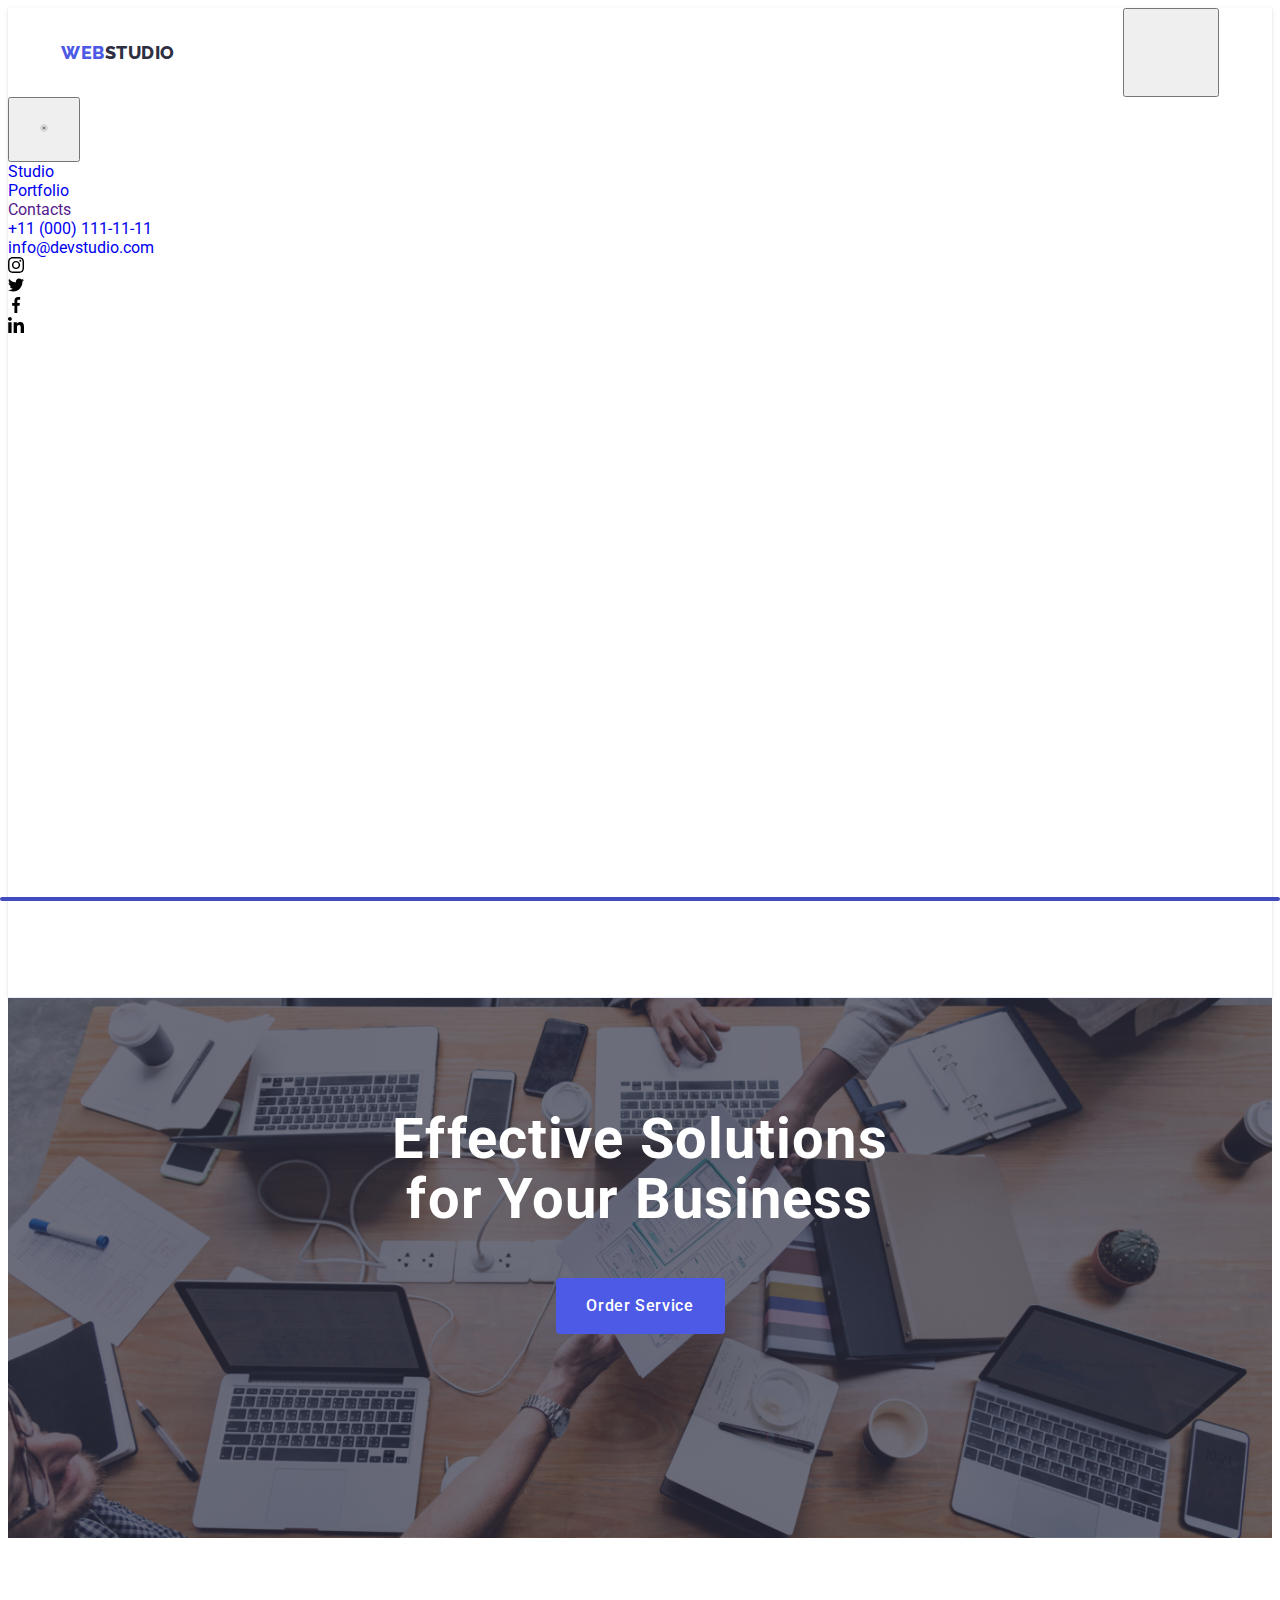
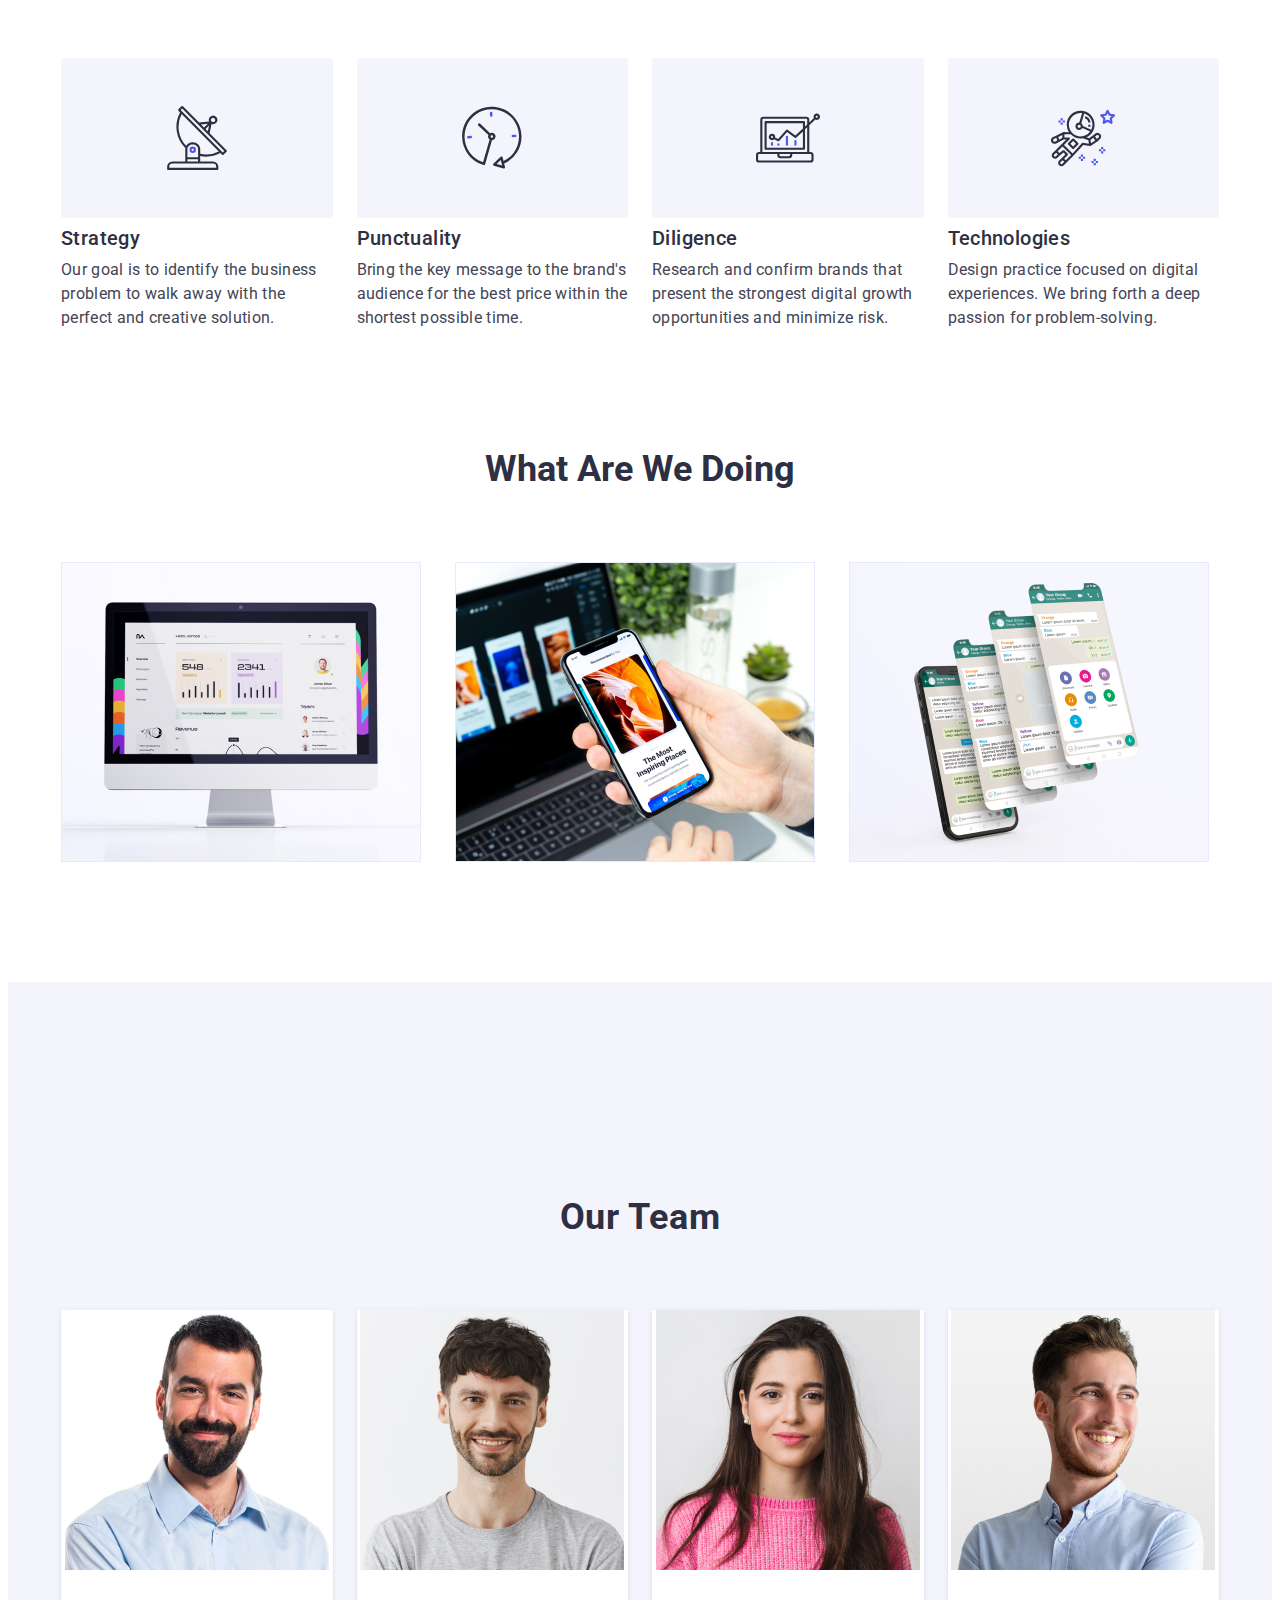
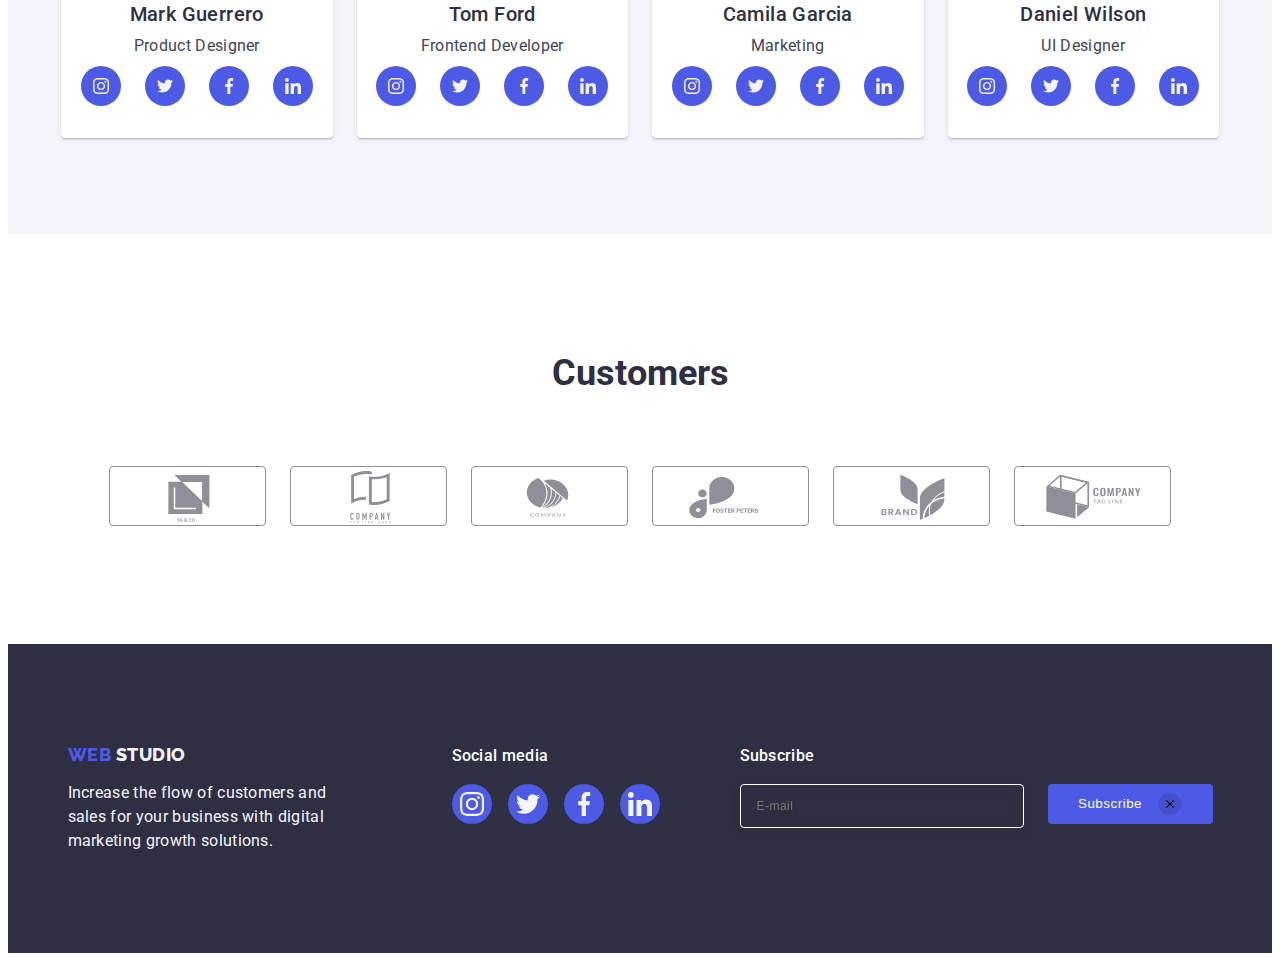
==== commit bfb479ff: "commit6" ====
--- a/index.html
+++ b/index.html
@@ -21,7 +21,7 @@
 </head>
 
 <body>
-    <!-- <header class="header">
+     <header class="header">
         <div class="container">
             <nav class="nav">
                 <a class="logo link" href="./index.html">Web<span class="logo-studio">Studio</span></a>
@@ -38,11 +38,66 @@
                     </li>
                     <li><a class="address-item-contact link " href="tel:+110001111111">+11 (000) 111-11-11</a> </li>
                 </ul>
-
             </address>
+             <button type="button" class="menu-open-btn">
+          <svg class="button-menu-open" width="32" height="32">
+                <use href="./images/icons.svg#icon-charm_menu-hamburger-1"></use>
+            </svg> 
+        </button>
+        </div>
+       
+        <div class="mob-menu">
+            <button type="button" class="menu-close-btn">
+            <svg class="button-menu-open" width="8" height="8">
+                  <use href="./images/icons.svg#icon-close"></use>
+              </svg> 
+          </button>
+          <ul class="mob-menu-list list">
+            <li><a class="mob-menu-item link current" href="./index.html">Studio</a></li>
+            <li><a class="mob-menu-item link " href="./portfolio.html">Portfolio</a></li>
+            <li><a class="mob-menu-item link" href="">Contacts</a></li>
+        </ul>
+        <ul class="mob-menu-address-item list">
+        
+            <li><a class="mob-menu-contact link " href="tel:+110001111111">+11 (000) 111-11-11</a> </li>
+            <li><a class="mob-menu-contact link " href="mailto:info@devstudio.com">info@devstudio.com</a>
+            </li>
+        </ul>
+        <ul class="mob-menu-ul">
+            <li class="mob-menu-li">
+                <a class="mob-menu-social link" href="http://www.instagram.com/">
+                    <svg class="mob-menu-social-profession" width="16" height="16">
+                        <use href="./images/icons.svg#icon-instagram-2"></use>
+                    </svg>
+                </a>
+            </li>
+            <li class="mob-menu-li">
+                <a class="mob-menu-social link" href="http://www.twitter.com/">
+                    <svg class="mob-menu-social-profession" width="16" height="16">
+                        <use href="./images/icons.svg#icon-twitter-1"></use>
+                    </svg>
+                </a>
+            </li>
+            <li class="mob-menu-li">
+                <a class="mob-menu-social link" href="http://www.facebook.com/">
+                    <svg class="mob-menu-social-profession" width="16" height="16">
+                        <use href="./images/icons.svg#icon-facebook-1"></use>
+                    </svg>
+                </a>
+            </li>
+            <li class="mob-menu-li">
+                <a class="mob-menu-social link" href="http://www.linkedin.com/">
+                    <svg class="mob-menu-social-profession" width="16" height="16">
+                        <use href="./images/icons.svg#icon-linkedin-1"></use>
+                    </svg>
+                </a>
+            </li>
+        </ul>
+
+
         </div>
     </header>
-    <main> -->
+    <main> 
     <!-- section1 -->
 
      <section class="sectionone">
@@ -116,7 +171,8 @@
                     srcset=""
                     src="./images/img1.jpg"
                      alt="Rectangle 71" width="360" /></li>
-                <li class="sectionthree-li"> <img srcset=""
+                <li class="sectionthree-li"> <img 
+                    srcset=""
                     src="./images/img2.jpg" alt="Rectangle 71" width="360" /></li>
                 <li class="sectionthree-li"> <img src="./images/img3.jpg" alt="Rectangle 71" width="360" /></li>
             </ul>
@@ -124,11 +180,12 @@
     </section>
     <!-- section4 -->
     <section class="sectionfour">
-        <div class="container">
+        <div class="container"> 
             <h2 class="sectionfour-ourteam">Our Team</h2>
             <ul class="sectionfour-ourteam-item list">
                 <li class="sectionfour-li">
-                    <img class="sectionfour-profession-images" src="./images/img4.jpg" alt="Product Designer"
+                    <img 
+                    class="sectionfour-profession-images" srcset="" src="./images/img4.jpg" alt="Product Designer"
                         width="264" />
                     <div class="sectionfour-personl">
                         <h3 class="sectionfour-firstname">Mark Guerrero</h3>
@@ -387,7 +444,7 @@
                     </label>
                     <button type="submit" class="form-button">Subscribe
                         <svg class="form-telegram" width="24" height="24">
-                            <use href="./images/icons.svg#icon-Frame-3-2"></use>
+                            <use href="./images/icons.svg#icon-close"></use>
                         </svg>
                     </button>
                 </form>
--- a/css/style.css
+++ b/css/style.css
@@ -31,9 +31,9 @@
   width: 100%;
   padding-left: 16px;
   padding-right: 16px;
-  margin-left:  auto;
+  margin-left: auto;
   margin-right: auto;
-  
+
 
 }
 
@@ -68,6 +68,9 @@
 }
 
 .header {
+  /* display: flex;
+  flex-wrap: wrap;
+   */
   box-shadow: 0px 2px 1px rgba(46, 47, 66, 0.08), 0px 1px 1px rgba(46, 47, 66, 0.16), 0px 1px 6px rgba(46, 47, 66, 0.08);
   border-bottom: 1px solid #e7e9fc;
 }
@@ -110,6 +113,7 @@
   letter-spacing: 0.02em;
   display: flex;
   gap: 40px;
+  display: none;
 
 }
 
@@ -134,7 +138,7 @@
   border-radius: 2px;
   width: 100%;
   color: var(--listmenu-color);
- 
+
 }
 
 .current:hover {
@@ -161,8 +165,9 @@
 }
 
 .address-item {
-  display: flex;
+  /* display: flex; */
   gap: 40px;
+  display: none;
 }
 
 .address-item-contact {
@@ -186,6 +191,21 @@
 .address-item-number:hover,
 .address-item-number:focus {
   color: var(--listmenu-color);
+}
+ /* mob menu */
+.menu-open-btn {
+  margin-left: auto;
+}  
+.button-menu-open{
+  padding: 24px 24px ;
+}
+
+.mob-menu{
+  /* position: fixed; */
+  top:0;
+  z-index: 20;
+  width: 100vw;
+  height: 100vh;
 }
 
 /* section1 */
@@ -201,18 +221,20 @@
   background-image: linear-gradient(rgba(46, 47, 66, 0.7), rgba(46, 47, 66, 0.7)), url(../images/Dark-bg1m.jpg);
   margin-left: auto;
   margin-right: auto;
-  padding: 112px 54px 240px 54px; 
-  display: flex;
-  justify-content: center;
-}
+  padding: 112px 54px 240px 54px;
+  display: flex;
+  justify-content: center;
+}
+
 @media(min-device-pixel-radio:2),
 (min-resolution:192dpi),
-(min-resolution:2dppx){
-  .sectionone{
+(min-resolution:2dppx) {
+  .sectionone {
     background-image: linear-gradient(rgba(46, 47, 66, 0.7),
-     rgba(46, 47, 66, 0.7)), 
-     url(../images/Dark-bgm2x.jpg);}
+        rgba(46, 47, 66, 0.7)),
+      url(../images/Dark-bgm2x.jpg);
   }
+}
 
 
 
@@ -230,7 +252,7 @@
   margin-left: auto;
   margin-right: auto;
   transition: background-color 250ms cubic-bezier(0.4, 0, 0.2, 1);
-  
+
 
 }
 
@@ -309,10 +331,10 @@
 }
 
 .sked {
- 
+
   flex-wrap: wrap;
   display: inline-flex;
-  
+
   align-items: flex-start;
   gap: 72px;
 
@@ -326,13 +348,13 @@
   letter-spacing: 0.02em;
   color: var(--span-color);
   margin-bottom: 8px;
- 
+
 }
 
 .sked-li {
   /* width: calc((100% - 72px) / 4); */
   margin-right: 0;
- 
+
 }
 
 .sked-paragraf {
@@ -370,7 +392,7 @@
 
 /* section4 */
 .sectionfour {
-  padding-top: 96px ;
+  padding-top: 96px;
   background-color: var(--paragraf-tooter);
   padding-bottom: 96px;
 }
@@ -385,7 +407,7 @@
   text-transform: capitalize;
   color: var(--span-color);
   padding-top: 96px;
- 
+
 }
 
 
@@ -395,7 +417,7 @@
   flex-wrap: wrap;
   gap: 72px;
   justify-content: center;
- }
+}
 
 .sectionfour-li {
   background-color: var(--white-color);
@@ -404,7 +426,7 @@
   border-radius: 0px 0px 4px 4px;
   width: 264px;
   padding-bottom: 0px;
-  
+
 }
 
 
@@ -413,7 +435,7 @@
 }
 
 .social-profession {
-  
+
   background-image: no-repead;
   color: var(--paragraf-tooter);
 }
@@ -474,7 +496,8 @@
 .social-list:focus {
   background-color: var(--listmenu-color);
 }
-.sectionfour-profession-images{
+
+.sectionfour-profession-images {
   margin: 0 auto;
 }
 
@@ -521,8 +544,8 @@
 }
 
 .customers-items {
- display: flex;
-  gap: 24px; 
+  display: flex;
+  gap: 24px;
   flex-wrap: wrap;
   justify-content: center;
 
@@ -530,7 +553,7 @@
 
 .items-list {
 
- width: calc((100% - 120px) / 2); 
+  width: calc((100% - 120px) / 2);
   /* height: 88px; */
   transition: border-color 250ms cubic-bezier(0.4, 0, 0.2, 1), color 250ms cubic-bezier(0.4, 0, 0.2, 1);
   ;
@@ -538,9 +561,9 @@
 
 /* footer */
 .footer {
-   display: flex; 
+  display: flex;
   background-color: var(--span-color);
- 
+
   padding: 100px 0;
 }
 
@@ -565,13 +588,15 @@
   align-items: baseline;
   flex-wrap: wrap;
   justify-content: center;
- } 
+}
 
 .logo-paragraf {
   margin-right: 120px;
 }
-.container-social{
-margin-right: 80px;}
+
+.container-social {
+  margin-right: 80px;
+}
 
 .social-paragraf {
   font-weight: 500;
@@ -750,47 +775,53 @@
   border: 1px solid #e7e9fc;
   border-top: none;
 }
-.foorer-modal-name{margin-bottom: 16px; 
+
+.foorer-modal-name {
+  margin-bottom: 16px;
   font-weight: 500;
   line-height: 1.5;
-  font-size: 16px; 
+  font-size: 16px;
   letter-spacing: 0.02em;
   color: var(--white-color);
 }
-.footer-modal-form{
-  display: flex; 
+
+.footer-modal-form {
+  display: flex;
   gap: 24px;
 }
-.footer-modal-element{
-  height: 40px; 
-  width: 264px; 
-  border: 1px solid #ffffff; 
+
+.footer-modal-element {
+  height: 40px;
+  width: 264px;
+  border: 1px solid #ffffff;
   background-color: transparent;
   font-size: 12px;
   line-height: 1.5;
-  letter-spacing: 0.04em; 
-  padding-left: 16px; 
-  filter: drop-shadow(0px 4px 4px rgba(0, 0, 0, 0.15)); 
-  border-radius: 4px; 
-  color:var(--white-color);
-
-}
-.form-button{
-  min-width: 165px; 
-  height: 40px; 
-  display: flex;
-  justify-content: center; 
-  align-items: center; 
+  letter-spacing: 0.04em;
+  padding-left: 16px;
+  filter: drop-shadow(0px 4px 4px rgba(0, 0, 0, 0.15));
+  border-radius: 4px;
+  color: var(--white-color);
+
+}
+
+.form-button {
+  min-width: 165px;
+  height: 40px;
+  display: flex;
+  justify-content: center;
+  align-items: center;
   font-weight: 500;
   line-height: 1.5;
   letter-spacing: 0.04em;
   color: var(--white-color);
   cursor: pointer;
-  background-color:var(--brand-color);
-  border: none; 
-  border-radius: 4px; 
-}
-.form-telegram{
+  background-color: var(--brand-color);
+  border: none;
+  border-radius: 4px;
+}
+
+.form-telegram {
   margin-left: 16px;
 }
 
@@ -884,8 +915,8 @@
   outline: transparent;
   transition: border-color 200ms ease;
   height: 40px;
-  border: 1px solid rgba(46, 47, 66, 0.4); 
-  transition: border-color 250ms cubic-bezier(0.4, 0, 0.2, 1); 
+  border: 1px solid rgba(46, 47, 66, 0.4);
+  transition: border-color 250ms cubic-bezier(0.4, 0, 0.2, 1);
 }
 
 .modal-input:focus {
@@ -903,14 +934,14 @@
   line-height: 24px;
   letter-spacing: 0.32px;
   margin-bottom: 16px;
-  color:var(--span-color);
+  color: var(--span-color);
 }
 
 .modal-label {
   display: block;
   font-size: 12px;
   margin-bottom: 4px;
-  line-height: 1.17; 
+  line-height: 1.17;
   letter-spacing: 0.04em;
   color: var(--icon-color);
 
@@ -920,76 +951,85 @@
 .modal-field {
   margin-bottom: 8px;
 }
- 
+
 
 .modal-icon {
- 
+
   fill: var(--span-color);
   position: absolute;
   left: 16px;
   top: 50%;
   transform: translateY(-50%);
-  transition: fill 250ms cubic-bezier(0.4, 0, 0.2, 1); 
+  transition: fill 250ms cubic-bezier(0.4, 0, 0.2, 1);
 
 }
 
 .modal-input-wrap {
   position: relative;
 }
-.div-modal-comment{
+
+.div-modal-comment {
   margin-bottom: 16px;
 }
-.modal-comment{
+
+.modal-comment {
   width: 100%;
   height: 120px;
   background-color: transparent;
   border-radius: 4px;
-  padding: 8px 16px; 
+  padding: 8px 16px;
   outline: transparent;
   transition: border-color 250ms cubic-bezier(0.4, 0, 0.2, 1);
   resize: none;
-  font-size: 12px; 
-  line-height: 1.17; 
-  letter-spacing: 0.04em; 
-  color: rgba(46, 47, 66, 0.4); 
-  border: 1px solid rgba(46, 47, 66, 0.4);
-}
-.modal-comment:focus{
-  border-color: var(--brand-color);
-}
-.five-field{ 
-  margin-bottom: 24px; 
-}
-.input[type="checkbox"]:checked{
-  background-color: var(--listmenu-color);
-  border: none; 
-  fill: var(--paragraf-tooter);
-
-}
-.five-modal{
   font-size: 12px;
   line-height: 1.17;
-  letter-spacing: 0.04em; 
-  color:var(--icon-color);
-
-}
-.modal-label span{
+  letter-spacing: 0.04em;
+  color: rgba(46, 47, 66, 0.4);
+  border: 1px solid rgba(46, 47, 66, 0.4);
+}
+
+.modal-comment:focus {
+  border-color: var(--brand-color);
+}
+
+.five-field {
+  margin-bottom: 24px;
+}
+
+.input[type="checkbox"]:checked {
+  background-color: var(--listmenu-color);
+  border: none;
+  fill: var(--paragraf-tooter);
+
+}
+
+.five-modal {
+  font-size: 12px;
+  line-height: 1.17;
+  letter-spacing: 0.04em;
+  color: var(--icon-color);
+
+}
+
+.modal-label span {
   width: 16px;
-  height: 16px; 
-  border: 1px solid rgba(46, 47, 66, 0.4); 
+  height: 16px;
+  border: 1px solid rgba(46, 47, 66, 0.4);
   border-radius: 2px;
   transition: background-color 250ms cubic-bezier(0.4, 0, 0.2, 1), border 250ms cubic-bezier(0.4, 0, 0.2, 1), fill 250ms cubic-bezier(0.4, 0, 0.2, 1);
-  display: inline-flex; 
-  align-items: center; 
-  justify-content: center; 
+  display: inline-flex;
+  align-items: center;
+  justify-content: center;
   fill: transparent;
   margin-right: 10px;
 
 }
-.link-label{
-  color:var(--brand-color);
-}
-.modal-button{
+
+.link-label {
+  color: var(--brand-color);
+}
+
+.modal-button {
   display: block;
   min-width: 169px;
   height: 56px;
@@ -998,22 +1038,24 @@
   font-weight: 500;
   line-height: 1.5;
   letter-spacing: 0.04em;
-  color:var(--white-color);
+  color: var(--white-color);
   cursor: pointer;
   background-color: var(--brand-color);
   border: none;
-  border-radius: 4px; 
-  transition: background-color 250ms cubic-bezier(0.4, 0, 0.2, 1); 
+  border-radius: 4px;
+  transition: background-color 250ms cubic-bezier(0.4, 0, 0.2, 1);
   margin-left: auto;
   margin-right: auto;
 }
-.modal-check:checked+.modal-label span{
-  background-color:var(--listmenu-color);
-  border: none; 
+
+.modal-check:checked+.modal-label span {
+  background-color: var(--listmenu-color);
+  border: none;
   fill: var(--paragraf-tooter);
 }
-.span-five-image:focus{
-  stroke:var(--brand-color);
+
+.span-five-image:focus {
+  stroke: var(--brand-color);
   border: var(--listmenu-color);
 
-}
+}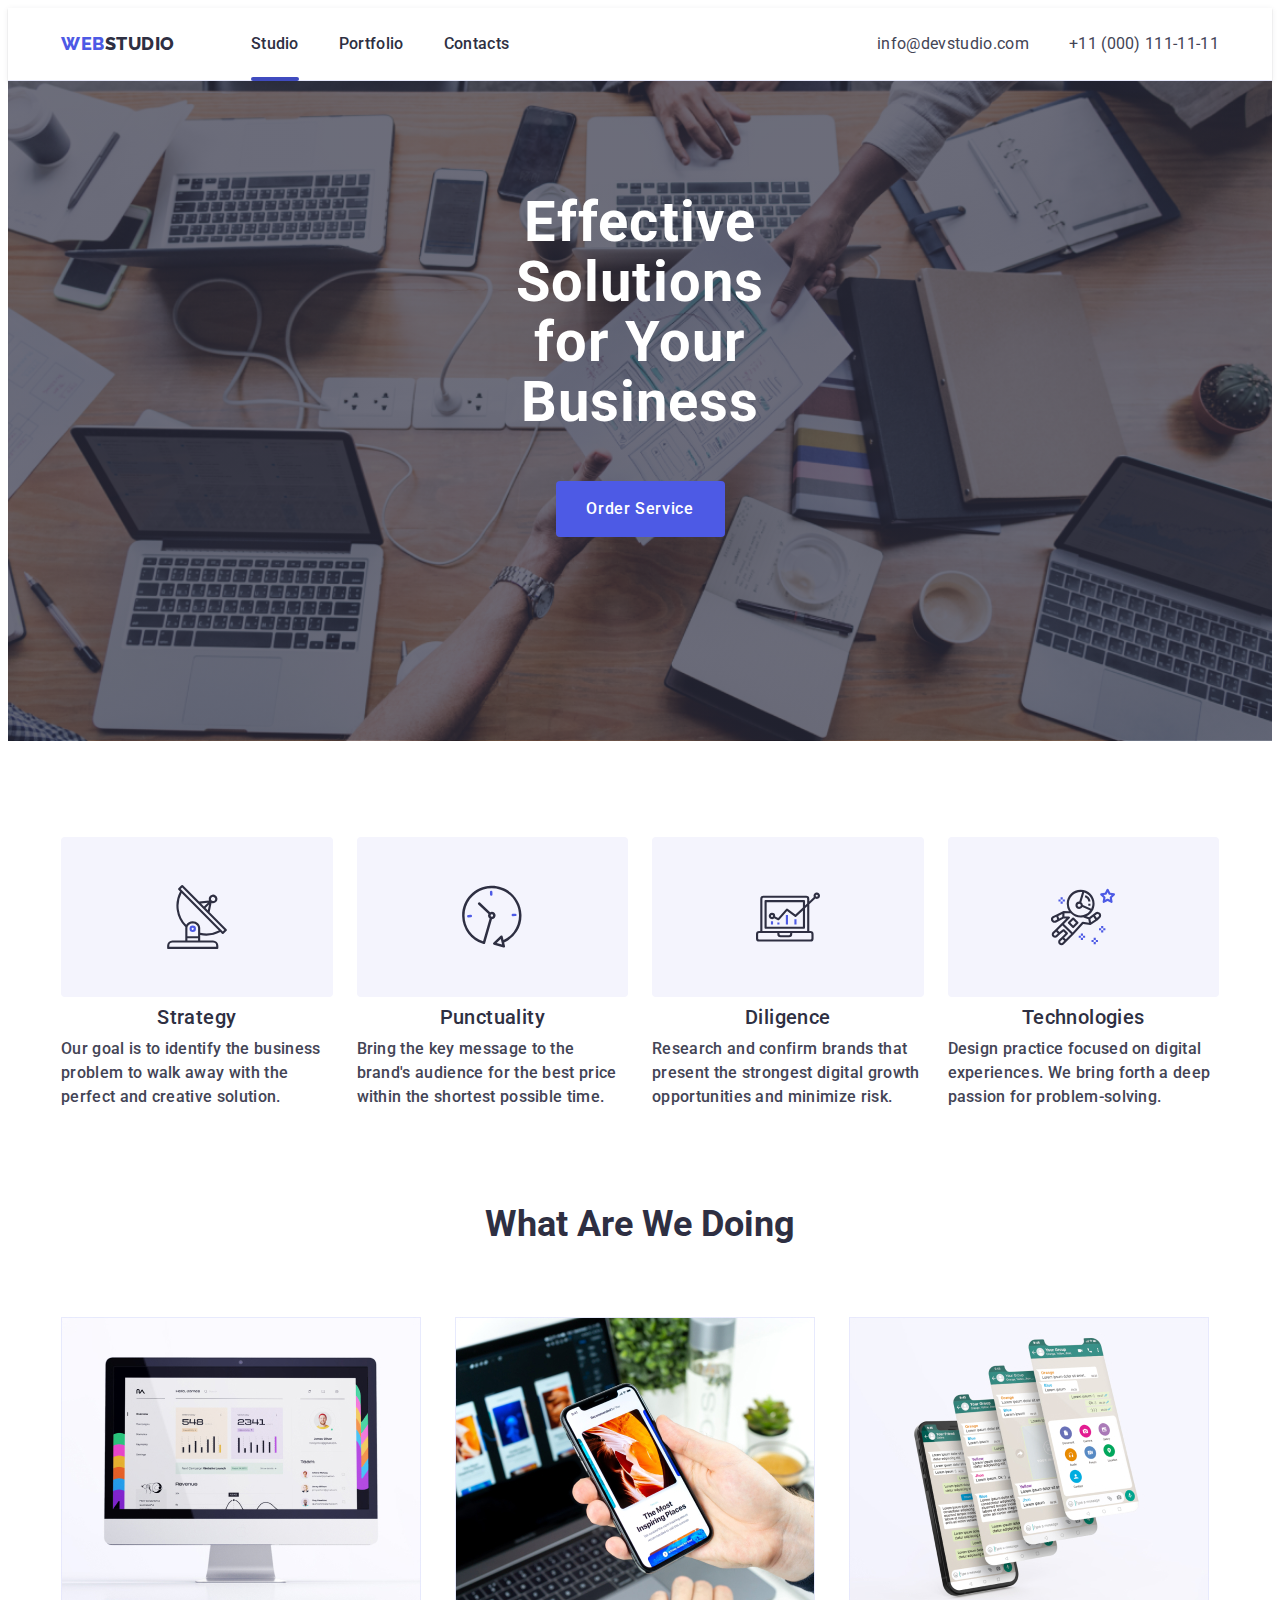
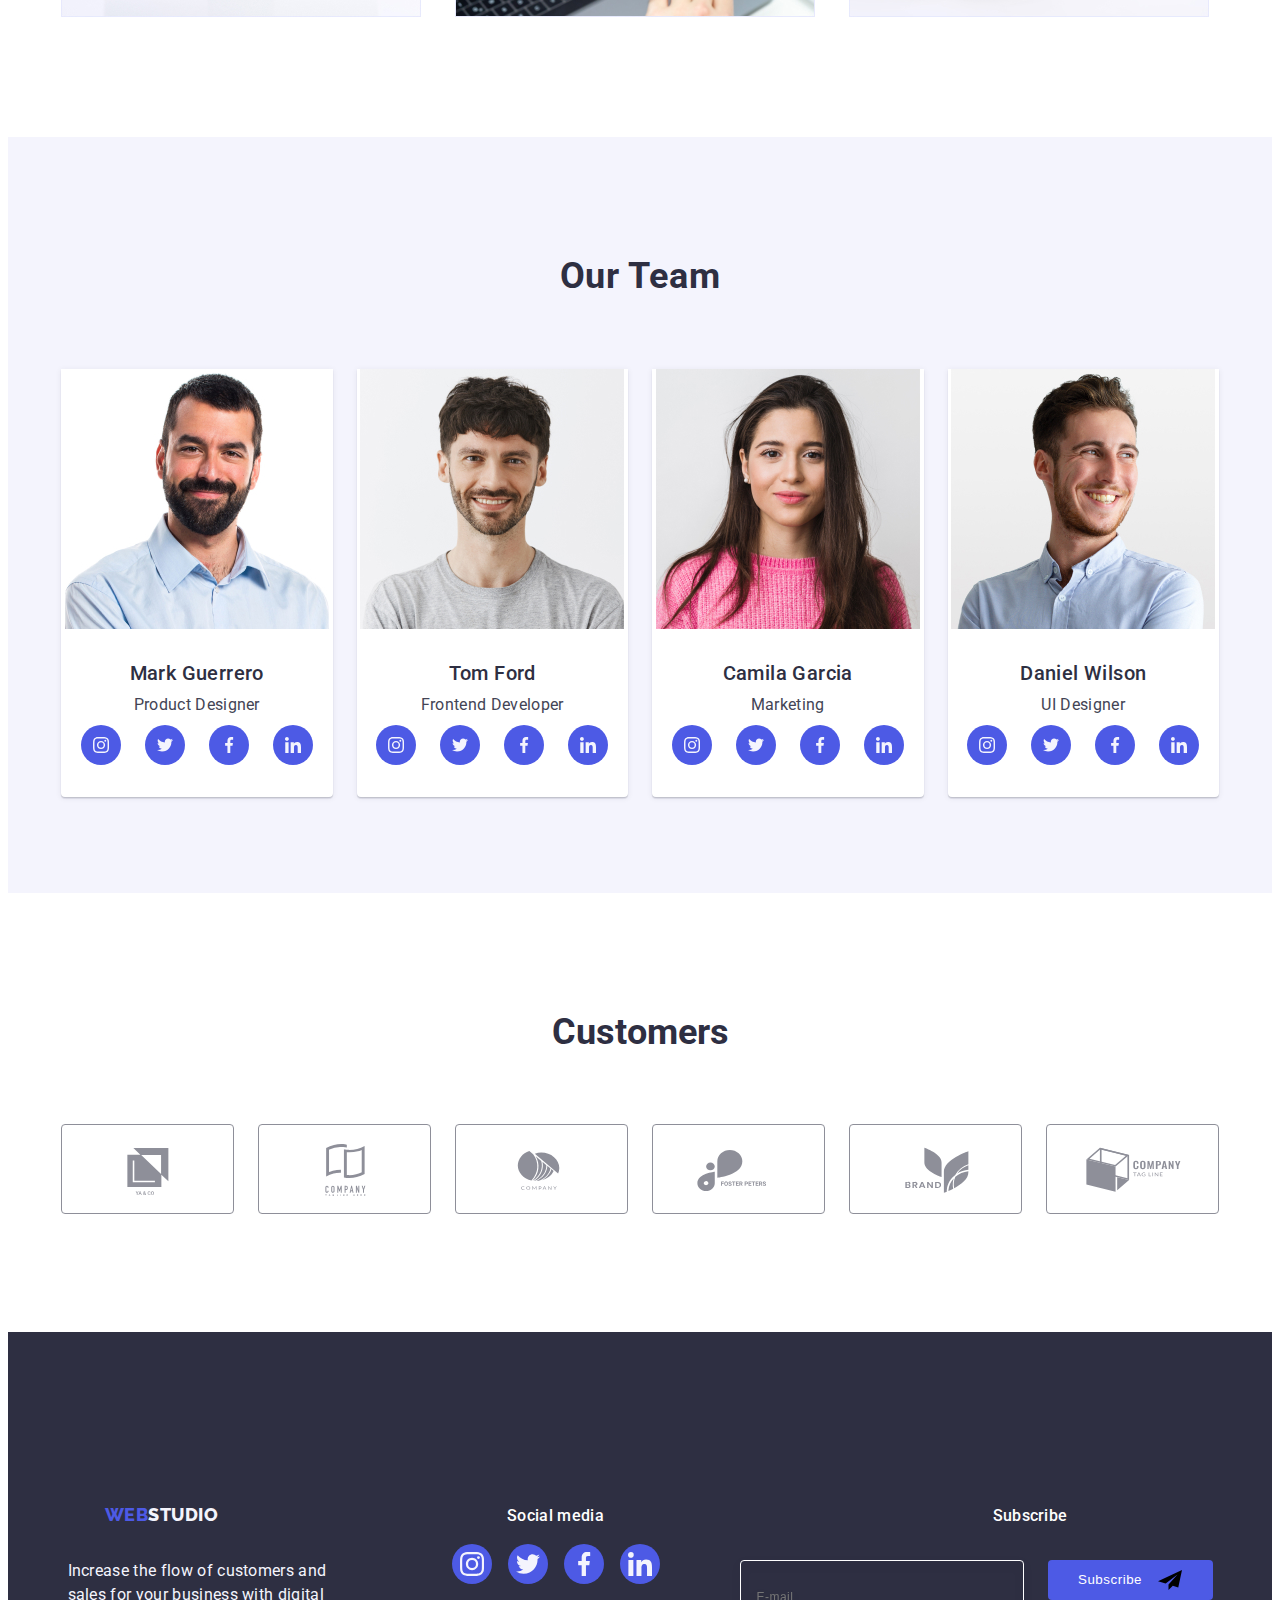
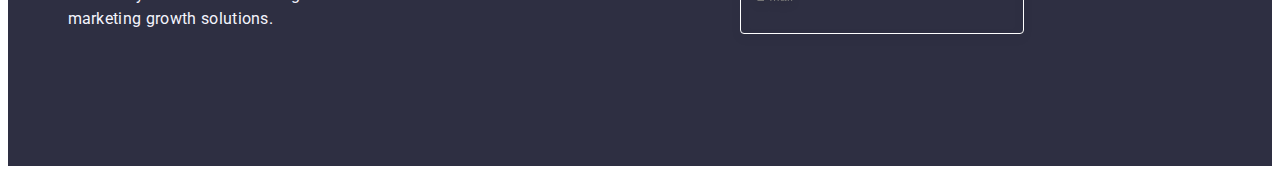
==== commit 95a3e4cb: "commit10" ====
--- a/index.html
+++ b/index.html
@@ -21,7 +21,7 @@
 </head>
 
 <body>
-     <header class="header">
+    <header class="header">
         <div class="container">
             <nav class="nav">
                 <a class="logo link" href="./index.html">Web<span class="logo-studio">Studio</span></a>
@@ -39,310 +39,317 @@
                     <li><a class="address-item-contact link " href="tel:+110001111111">+11 (000) 111-11-11</a> </li>
                 </ul>
             </address>
-             <button type="button" class="menu-open-btn">
-          <svg class="button-menu-open" width="32" height="32">
-                <use href="./images/icons.svg#icon-charm_menu-hamburger-1"></use>
-            </svg> 
-        </button>
+            <button type="button" class="menu-open-btn" data-menu-open>
+                <svg class="button-menu-open" width="32" height="32">
+                    <use href="./images/icons.svg#icon-menu"></use>
+                </svg>
+            </button>
         </div>
-       
-        <div class="mob-menu">
-            <button type="button" class="menu-close-btn">
-            <svg class="button-menu-open" width="8" height="8">
-                  <use href="./images/icons.svg#icon-close"></use>
-              </svg> 
-          </button>
-          <ul class="mob-menu-list list">
-            <li><a class="mob-menu-item link current" href="./index.html">Studio</a></li>
-            <li><a class="mob-menu-item link " href="./portfolio.html">Portfolio</a></li>
-            <li><a class="mob-menu-item link" href="">Contacts</a></li>
-        </ul>
-        <ul class="mob-menu-address-item list">
-        
-            <li><a class="mob-menu-contact link " href="tel:+110001111111">+11 (000) 111-11-11</a> </li>
-            <li><a class="mob-menu-contact link " href="mailto:info@devstudio.com">info@devstudio.com</a>
-            </li>
-        </ul>
-        <ul class="mob-menu-ul">
-            <li class="mob-menu-li">
-                <a class="mob-menu-social link" href="http://www.instagram.com/">
-                    <svg class="mob-menu-social-profession" width="16" height="16">
-                        <use href="./images/icons.svg#icon-instagram-2"></use>
-                    </svg>
-                </a>
-            </li>
-            <li class="mob-menu-li">
-                <a class="mob-menu-social link" href="http://www.twitter.com/">
-                    <svg class="mob-menu-social-profession" width="16" height="16">
-                        <use href="./images/icons.svg#icon-twitter-1"></use>
-                    </svg>
-                </a>
-            </li>
-            <li class="mob-menu-li">
-                <a class="mob-menu-social link" href="http://www.facebook.com/">
-                    <svg class="mob-menu-social-profession" width="16" height="16">
-                        <use href="./images/icons.svg#icon-facebook-1"></use>
-                    </svg>
-                </a>
-            </li>
-            <li class="mob-menu-li">
-                <a class="mob-menu-social link" href="http://www.linkedin.com/">
-                    <svg class="mob-menu-social-profession" width="16" height="16">
-                        <use href="./images/icons.svg#icon-linkedin-1"></use>
-                    </svg>
-                </a>
-            </li>
-        </ul>
-
+
+        <div class="mob-menu is-hidden" data-menu>
+            <button type="button" class="menu-close-btn" data-menu-close>
+                <svg class="button-menu-open" width="8" height="8">
+                    <use href="./images/icons.svg#icon-close"></use>
+                </svg>
+            </button>
+            <div class="">
+                <ul class="mob-menu-list list">
+                    <li><a class="mob-menu-item link current" href="./index.html">Studio</a></li>
+                    <li><a class="mob-menu-item link " href="./portfolio.html">Portfolio</a></li>
+                    <li><a class="mob-menu-item link" href="">Contacts</a></li>
+                </ul>
+                <ul class="mob-menu-address-item list">
+
+                    <li><a class="mob-menu-contact link " href="tel:+110001111111">+11 (000) 111-11-11</a> </li>
+                    <li><a class="mob-menu-contact link " href="mailto:info@devstudio.com">info@devstudio.com</a>
+                    </li>
+                </ul>
+            </div>
+            
+                <ul class="mob-menu-ul">
+                    <li class="mob-menu-li">
+                        <a class="mob-menu-social link" href="http://www.instagram.com/">
+                            <svg class="mob-menu-social-profession" width="16" height="16">
+                                <use href="./images/icons.svg#icon-instagram-2"></use>
+                            </svg>
+                        </a>
+                    </li>
+                    <li class="mob-menu-li">
+                        <a class="mob-menu-social link" href="http://www.twitter.com/">
+                            <svg class="mob-menu-social-profession" width="16" height="16">
+                                <use href="./images/icons.svg#icon-twitter-1"></use>
+                            </svg>
+                        </a>
+                    </li>
+                    <li class="mob-menu-li">
+                        <a class="mob-menu-social link" href="http://www.facebook.com/">
+                            <svg class="mob-menu-social-profession" width="16" height="16">
+                                <use href="./images/icons.svg#icon-facebook-1"></use>
+                            </svg>
+                        </a>
+                    </li>
+                    <li class="mob-menu-li">
+                        <a class="mob-menu-social link" href="http://www.linkedin.com/">
+                            <svg class="mob-menu-social-profession" width="16" height="16">
+                                <use href="./images/icons.svg#icon-linkedin-1"></use>
+                            </svg>
+                        </a>
+                    </li>
+                </ul>
+           
 
         </div>
     </header>
-    <main> 
-    <!-- section1 -->
-
-     <section class="sectionone">
+    <main>
+        <!-- section1 -->
+
+        <section class="sectionone">
 
             <div class="container">
                 <h1 class="type">Effective Solutions for Your Business</h1>
                 <button class="button" data-modal-open type="button">Order Service</button>
             </div>
 
-        </section> 
-
-    <!-- section2 -->
-    <section class="sectiontwo">
-        <div class="container">
-            <h2 class="visually-hidden">Lorem ipsum dolor sit amet, consectetur adipisicing elit.</h2>
-            <ul class="sked list">
-                <li class="sked-li">
-                    <div class="sked-icons">
-                        <svg class="sked-icons-social" width="64" height="64">
-                            <use href="./images/icons.svg#icon-antenna-1"></use>
-                        </svg>
-                    </div>
-                    <h3 class="sked-list">Strategy</h3>
-                    <p class="sked-paragraf">Our goal is to identify the business
-                        problem to walk away with the perfect and creative solution. </p>
-                </li>
-                <li class="sked-li">
-                    <div class="sked-icons">
-                        <svg class="sked-icons-social" width="64" height="64">
-                            <use href="./images/icons.svg#icon-clock-1"></use>
-                        </svg>
-                    </div>
-                    <h3 class="sked-list">Punctuality</h3>
-                    <p class="sked-paragraf">Bring the key message to the brand's audience for the best price within
-                        the
-                        shortest possible
-                        time.</p>
-                </li>
-                <li class="sked-li">
-                    <div class="sked-icons">
-                        <svg class="sked-icons-social" width="64" height="64">
-                            <use href="./images/icons.svg#icon-diagram-1"></use>
-                        </svg>
-                    </div>
-                    <h3 class="sked-list">Diligence</h3>
-                    <p class="sked-paragraf">Research and confirm brands that present the strongest digital growth
-                        opportunities and minimize
-                        risk.
-                    </p>
-                </li>
-                <li class="sked-li">
-                    <div class="sked-icons">
-                        <svg class="sked-icons-social" width="64" height="64">
-                            <use href="./images/icons.svg#icon-astronaut-1"></use>
-                        </svg>
-                    </div>
-                    <h3 class="sked-list">Technologies</h3>
-                    <p class="sked-paragraf">Design practice focused on digital experiences. We bring forth a deep
-                        passion for
-                        problem-solving.</p>
-                </li>
-            </ul>
-        </div>
-    </section>
-    <!-- section3 -->
-    <section class="sectionthree">
-        <div class="container">
-            <h2 class="sectionthree-maintitle">What are we doing</h2>
-            <ul class="sectionthree-pictures list">
-                <li class="sectionthree-li"> <img 
-                    srcset=""
-                    src="./images/img1.jpg"
-                     alt="Rectangle 71" width="360" /></li>
-                <li class="sectionthree-li"> <img 
-                    srcset=""
-                    src="./images/img2.jpg" alt="Rectangle 71" width="360" /></li>
-                <li class="sectionthree-li"> <img src="./images/img3.jpg" alt="Rectangle 71" width="360" /></li>
-            </ul>
-        </div>
-    </section>
-    <!-- section4 -->
-    <section class="sectionfour">
-        <div class="container"> 
-            <h2 class="sectionfour-ourteam">Our Team</h2>
-            <ul class="sectionfour-ourteam-item list">
-                <li class="sectionfour-li">
-                    <img 
-                    class="sectionfour-profession-images" srcset="" src="./images/img4.jpg" alt="Product Designer"
-                        width="264" />
-                    <div class="sectionfour-personl">
-                        <h3 class="sectionfour-firstname">Mark Guerrero</h3>
-                        <p class="sectionfour-profession">Product Designer</p>
-                        <ul class="profession-ul">
-                            <li class="profession-li">
-                                <a class="social-list link" href="http://www.instagram.com/">
-                                    <svg class="social-profession" width="16" height="16">
-                                        <use href="./images/icons.svg#icon-instagram-2"></use>
-                                    </svg>
-                                </a>
-                            </li>
-                            <li class="profession-li">
-                                <a class="social-list link" href="http://www.twitter.com/">
-                                    <svg class="social-profession" width="16" height="16">
-                                        <use href="./images/icons.svg#icon-twitter-1"></use>
-                                    </svg>
-                                </a>
-                            </li>
-                            <li class="profession-li">
-                                <a class="social-list link" href="http://www.facebook.com/">
-                                    <svg class="social-profession" width="16" height="16">
-                                        <use href="./images/icons.svg#icon-facebook-1"></use>
-                                    </svg>
-                                </a>
-                            </li>
-                            <li class="profession-li">
-                                <a class="social-list link" href="http://www.linkedin.com/">
-                                    <svg class="social-profession" width="16" height="16">
-                                        <use href="./images/icons.svg#icon-linkedin-1"></use>
-                                    </svg>
-                                </a>
-                            </li>
-                        </ul>
-
-                    </div>
-                </li>
-                <li class="sectionfour-li">
-                    <img class="sectionfour-profession-images" src="./images/img5.jpg" alt="Frontend Developer"
-                        width="264" />
-                    <div class="sectionfour-personl">
-                        <h3 class="sectionfour-firstname">Tom Ford</h3>
-                        <p class="sectionfour-profession">Frontend Developer</p>
-                        <ul class="profession-ul">
-                            <li class="profession-li">
-                                <a class="social-list link" href="http://www.instagram.com/">
-                                    <svg class="social-profession" width="16" height="16">
-                                        <use href="./images/icons.svg#icon-instagram-2"></use>
-                                    </svg>
-                                </a>
-                            </li>
-                            <li class="profession-li">
-                                <a class="social-list link" href="http://www.twitter.com/">
-                                    <svg class="social-profession" width="16" height="16">
-                                        <use href="./images/icons.svg#icon-twitter-1"></use>
-                                    </svg>
-                                </a>
-                            </li>
-                            <li class="profession-li">
-                                <a class="social-list link" href="http://www.facebook.com/">
-                                    <svg class="social-profession" width="16" height="16">
-                                        <use href="./images/icons.svg#icon-facebook-1"></use>
-                                    </svg>
-                                </a>
-                            </li>
-                            <li class="profession-li">
-                                <a class="social-list link" href="http://www.linkedin.com/">
-                                    <svg class="social-profession" width="16" height="16">
-                                        <use href="./images/icons.svg#icon-linkedin-1"></use>
-                                    </svg>
-                                </a>
-                            </li>
-                        </ul>
-
-                    </div>
-                </li>
-                <li class="sectionfour-li">
-                    <img class="sectionfour-profession-images" src="./images/img6.jpg" alt="Marketing" width="264" />
-                    <div class="sectionfour-personl">
-                        <h3 class="sectionfour-firstname">Camila Garcia</h3>
-                        <p class="sectionfour-profession">Marketing</p>
-                        <ul class="profession-ul">
-                            <li class="profession-li">
-                                <a class="social-list link" href="http://www.instagram.com/">
-                                    <svg class="social-profession" width="16" height="16">
-                                        <use href="./images/icons.svg#icon-instagram-2"></use>
-                                    </svg>
-                                </a>
-                            </li>
-                            <li class="profession-li">
-                                <a class="social-list link" href="http://www.twitter.com/">
-                                    <svg class="social-profession" width="16" height="16">
-                                        <use href="./images/icons.svg#icon-twitter-1"></use>
-                                    </svg>
-                                </a>
-                            </li>
-                            <li class="profession-li">
-                                <a class="social-list link" href="http://www.facebook.com/">
-                                    <svg class="social-profession" width="16" height="16">
-                                        <use href="./images/icons.svg#icon-facebook-1"></use>
-                                    </svg>
-                                </a>
-                            </li>
-                            <li class="profession-li">
-                                <a class="social-list link" href="http://www.linkedin.com/">
-                                    <svg class="social-profession" width="16" height="16">
-                                        <use href="./images/icons.svg#icon-linkedin-1"></use>
-                                    </svg>
-                                </a>
-                            </li>
-                        </ul>
-
-                    </div>
-                </li>
-                <li class="sectionfour-li">
-                    <img class="sectionfour-profession-images" src="./images/img7.jpg" alt="UI Designer" width="264" />
-                    <div class="sectionfour-personl">
-                        <h3 class="sectionfour-firstname">Daniel Wilson</h3>
-                        <p class="sectionfour-profession">UI Designer</p>
-                        <ul class="profession-ul">
-                            <li class="profession-li">
-                                <a class="social-list link" href="http://www.instagram.com/">
-                                    <svg class="social-profession" width="16" height="16">
-                                        <use href="./images/icons.svg#icon-instagram-2"></use>
-                                    </svg>
-                                </a>
-                            </li>
-                            <li class="profession-li">
-                                <a class="social-list link" href="http://www.twitter.com/">
-                                    <svg class="social-profession" width="16" height="16">
-                                        <use href="./images/icons.svg#icon-twitter-1"></use>
-                                    </svg>
-                                </a>
-                            </li>
-                            <li class="profession-li">
-                                <a class="social-list link" href="http://www.facebook.com/">
-                                    <svg class="social-profession" width="16" height="16">
-                                        <use href="./images/icons.svg#icon-facebook-1"></use>
-                                    </svg>
-                                </a>
-                            </li>
-                            <li class="profession-li">
-                                <a class="social-list link" href="http://www.linkedin.com/">
-                                    <svg class="social-profession" width="16" height="16">
-                                        <use href="./images/icons.svg#icon-linkedin-1"></use>
-                                    </svg>
-                                </a>
-                            </li>
-                        </ul>
-
-                    </div>
-                </li>
-            </ul>
-        </div>
-    </section>
-    <!-- section5 -->
-     <section class="sectionfive">
+        </section>
+
+        <!-- section2 -->
+        <section class="sectiontwo">
+            <div class="container">
+                <h2 class="visually-hidden">Lorem ipsum dolor sit amet, consectetur adipisicing elit.</h2>
+                <ul class="sked list">
+                    <li class="sked-li">
+                        <div class="sked-icons">
+                            <svg class="sked-icons-social" width="64" height="64">
+                                <use href="./images/icons.svg#icon-antenna-1"></use>
+                            </svg>
+                        </div>
+                        <h3 class="sked-list">Strategy</h3>
+                        <p class="sked-paragraf">Our goal is to identify the business
+                            problem to walk away with the perfect and creative solution. </p>
+                    </li>
+                    <li class="sked-li">
+                        <div class="sked-icons">
+                            <svg class="sked-icons-social" width="64" height="64">
+                                <use href="./images/icons.svg#icon-clock-1"></use>
+                            </svg>
+                        </div>
+                        <h3 class="sked-list">Punctuality</h3>
+                        <p class="sked-paragraf">Bring the key message to the brand's audience for the best price within
+                            the
+                            shortest possible
+                            time.</p>
+                    </li>
+                    <li class="sked-li">
+                        <div class="sked-icons">
+                            <svg class="sked-icons-social" width="64" height="64">
+                                <use href="./images/icons.svg#icon-diagram-1"></use>
+                            </svg>
+                        </div>
+                        <h3 class="sked-list">Diligence</h3>
+                        <p class="sked-paragraf">Research and confirm brands that present the strongest digital growth
+                            opportunities and minimize
+                            risk.
+                        </p>
+                    </li>
+                    <li class="sked-li">
+                        <div class="sked-icons">
+                            <svg class="sked-icons-social" width="64" height="64">
+                                <use href="./images/icons.svg#icon-astronaut-1"></use>
+                            </svg>
+                        </div>
+                        <h3 class="sked-list">Technologies</h3>
+                        <p class="sked-paragraf">Design practice focused on digital experiences. We bring forth a deep
+                            passion for
+                            problem-solving.</p>
+                    </li>
+                </ul>
+            </div>
+        </section>
+        <!-- section3 -->
+        <section class="sectionthree">
+            <div class="container">
+                <h2 class="sectionthree-maintitle">What are we doing</h2>
+                <ul class="sectionthree-pictures list">
+                    <li class="sectionthree-li"> <img srcset="./images/img1.jpg 1x, ./images/img1 2x.jpg 2x"
+                            src="./images/img1.jpg" alt="Rectangle 71" width="360" /></li>
+                    <li class="sectionthree-li"> <img srcset="./images/img2.jpg 1x, ./images/img3 2x.jpg 2x"
+                            src="./images/img2.jpg" alt="Rectangle 71" width="360" /></li>
+                    <li class="sectionthree-li">
+                        <img srcset="./images/img3.jpg 1x, ./images/Rectangle 2x.jpg 2x" src="./images/img3.jpg"
+                            alt="Rectangle 71" width="360" />
+                    </li>
+                </ul>
+            </div>
+        </section>
+        <!-- section4 -->
+        <section class="sectionfour">
+            <div class="container">
+                <h2 class="sectionfour-ourteam">Our Team</h2>
+                <ul class="sectionfour-ourteam-item list">
+                    <li class="sectionfour-li">
+                        <img srcset="./images/img4.jpg 1x, ./images/img4 2x.jpg 2x"
+                            class="sectionfour-profession-images" srcset="" src="./images/img4.jpg"
+                            alt="Product Designer" width="264" />
+                        <div class="sectionfour-personl">
+                            <h3 class="sectionfour-firstname">Mark Guerrero</h3>
+                            <p class="sectionfour-profession">Product Designer</p>
+                            <ul class="profession-ul">
+                                <li class="profession-li">
+                                    <a class="social-list link" href="http://www.instagram.com/">
+                                        <svg class="social-profession" width="16" height="16">
+                                            <use href="./images/icons.svg#icon-instagram-2"></use>
+                                        </svg>
+                                    </a>
+                                </li>
+                                <li class="profession-li">
+                                    <a class="social-list link" href="http://www.twitter.com/">
+                                        <svg class="social-profession" width="16" height="16">
+                                            <use href="./images/icons.svg#icon-twitter-1"></use>
+                                        </svg>
+                                    </a>
+                                </li>
+                                <li class="profession-li">
+                                    <a class="social-list link" href="http://www.facebook.com/">
+                                        <svg class="social-profession" width="16" height="16">
+                                            <use href="./images/icons.svg#icon-facebook-1"></use>
+                                        </svg>
+                                    </a>
+                                </li>
+                                <li class="profession-li">
+                                    <a class="social-list link" href="http://www.linkedin.com/">
+                                        <svg class="social-profession" width="16" height="16">
+                                            <use href="./images/icons.svg#icon-linkedin-1"></use>
+                                        </svg>
+                                    </a>
+                                </li>
+                            </ul>
+
+                        </div>
+                    </li>
+                    <li class="sectionfour-li">
+                        <img srcset="./images/img5.jpg 1x, ./images/img7 2x.jpg 2x"
+                            class="sectionfour-profession-images" src="./images/img5.jpg" alt="Frontend Developer"
+                            width="264" />
+                        <div class="sectionfour-personl">
+                            <h3 class="sectionfour-firstname">Tom Ford</h3>
+                            <p class="sectionfour-profession">Frontend Developer</p>
+                            <ul class="profession-ul">
+                                <li class="profession-li">
+                                    <a class="social-list link" href="http://www.instagram.com/">
+                                        <svg class="social-profession" width="16" height="16">
+                                            <use href="./images/icons.svg#icon-instagram-2"></use>
+                                        </svg>
+                                    </a>
+                                </li>
+                                <li class="profession-li">
+                                    <a class="social-list link" href="http://www.twitter.com/">
+                                        <svg class="social-profession" width="16" height="16">
+                                            <use href="./images/icons.svg#icon-twitter-1"></use>
+                                        </svg>
+                                    </a>
+                                </li>
+                                <li class="profession-li">
+                                    <a class="social-list link" href="http://www.facebook.com/">
+                                        <svg class="social-profession" width="16" height="16">
+                                            <use href="./images/icons.svg#icon-facebook-1"></use>
+                                        </svg>
+                                    </a>
+                                </li>
+                                <li class="profession-li">
+                                    <a class="social-list link" href="http://www.linkedin.com/">
+                                        <svg class="social-profession" width="16" height="16">
+                                            <use href="./images/icons.svg#icon-linkedin-1"></use>
+                                        </svg>
+                                    </a>
+                                </li>
+                            </ul>
+
+                        </div>
+                    </li>
+                    <li class="sectionfour-li">
+                        <img srcset="./images/img6.jpg 1x, ./images/img6 2x.jpg 2x "
+                            class="sectionfour-profession-images" src="./images/img6.jpg" alt="Marketing" width="264" />
+                        <div class="sectionfour-personl">
+                            <h3 class="sectionfour-firstname">Camila Garcia</h3>
+                            <p class="sectionfour-profession">Marketing</p>
+                            <ul class="profession-ul">
+                                <li class="profession-li">
+                                    <a class="social-list link" href="http://www.instagram.com/">
+                                        <svg class="social-profession" width="16" height="16">
+                                            <use href="./images/icons.svg#icon-instagram-2"></use>
+                                        </svg>
+                                    </a>
+                                </li>
+                                <li class="profession-li">
+                                    <a class="social-list link" href="http://www.twitter.com/">
+                                        <svg class="social-profession" width="16" height="16">
+                                            <use href="./images/icons.svg#icon-twitter-1"></use>
+                                        </svg>
+                                    </a>
+                                </li>
+                                <li class="profession-li">
+                                    <a class="social-list link" href="http://www.facebook.com/">
+                                        <svg class="social-profession" width="16" height="16">
+                                            <use href="./images/icons.svg#icon-facebook-1"></use>
+                                        </svg>
+                                    </a>
+                                </li>
+                                <li class="profession-li">
+                                    <a class="social-list link" href="http://www.linkedin.com/">
+                                        <svg class="social-profession" width="16" height="16">
+                                            <use href="./images/icons.svg#icon-linkedin-1"></use>
+                                        </svg>
+                                    </a>
+                                </li>
+                            </ul>
+
+                        </div>
+                    </li>
+                    <li class="sectionfour-li">
+                        <img srcset="./images/img7.jpg 1x, ./images/img5 2x.jpg 2x"
+                            class="sectionfour-profession-images" src="./images/img7.jpg" alt="UI Designer"
+                            width="264" />
+                        <div class="sectionfour-personl">
+                            <h3 class="sectionfour-firstname">Daniel Wilson</h3>
+                            <p class="sectionfour-profession">UI Designer</p>
+                            <ul class="profession-ul">
+                                <li class="profession-li">
+                                    <a class="social-list link" href="http://www.instagram.com/">
+                                        <svg class="social-profession" width="16" height="16">
+                                            <use href="./images/icons.svg#icon-instagram-2"></use>
+                                        </svg>
+                                    </a>
+                                </li>
+                                <li class="profession-li">
+                                    <a class="social-list link" href="http://www.twitter.com/">
+                                        <svg class="social-profession" width="16" height="16">
+                                            <use href="./images/icons.svg#icon-twitter-1"></use>
+                                        </svg>
+                                    </a>
+                                </li>
+                                <li class="profession-li">
+                                    <a class="social-list link" href="http://www.facebook.com/">
+                                        <svg class="social-profession" width="16" height="16">
+                                            <use href="./images/icons.svg#icon-facebook-1"></use>
+                                        </svg>
+                                    </a>
+                                </li>
+                                <li class="profession-li">
+                                    <a class="social-list link" href="http://www.linkedin.com/">
+                                        <svg class="social-profession" width="16" height="16">
+                                            <use href="./images/icons.svg#icon-linkedin-1"></use>
+                                        </svg>
+                                    </a>
+                                </li>
+                            </ul>
+
+                        </div>
+                    </li>
+                </ul>
+            </div>
+        </section>
+        <!-- section5 -->
+        <section class="sectionfive">
             <div class="container">
                 <h2 class="customers">Customers</h2>
                 <ul class="customers-items">
@@ -391,10 +398,10 @@
                     </li>
                 </ul>
             </div>
-        </section> 
+        </section>
     </main>
 
-     <footer class="footer">
+    <footer class="footer">
         <div class="container">
             <div class="logo-paragraf">
                 <a class="logo link footer-logo" href="./index.html"> Web <span class="span">Studio</span> </a>
@@ -409,6 +416,7 @@
                             <svg class="social-profession" width="24" height="24">
                                 <use href="./images/icons.svg#icon-instagram-2"></use>
                             </svg>
+
                         </a>
                     </li>
                     <li class="icons-media">
@@ -444,9 +452,11 @@
                     </label>
                     <button type="submit" class="form-button">Subscribe
                         <svg class="form-telegram" width="24" height="24">
-                            <use href="./images/icons.svg#icon-close"></use>
+                            <use href="./images/icons.svg#icon-Frame-3-3"></use>
                         </svg>
                     </button>
+
+
                 </form>
 
             </div>
@@ -517,6 +527,7 @@
         </div>
     </div>
     <script src="./js/modal.js"></script>
+    <script src="./js/menu.js"></script>
 </body>
 
 </html>--- a/css/style.css
+++ b/css/style.css
@@ -39,7 +39,7 @@
 
 .header>.container {
   display: flex;
-  width: 1158px;
+  /* width: 1158px; */
   align-items: center;
 }
 
@@ -114,7 +114,6 @@
   display: flex;
   gap: 40px;
   display: none;
-
 }
 
 .listmenu-item {
@@ -201,13 +200,57 @@
 }
 
 .mob-menu{
-  /* position: fixed; */
+/* position: fixed;    */
   top:0;
   z-index: 20;
-  width: 100vw;
-  height: 100vh;
-}
-
+  width: 100%;
+  height: 100%;
+  background-color: var(--white-color);
+  padding: 20px;
+  height: 796px;
+  display: flex;
+  flex-direction: column;
+  justify-content: space-between;
+}
+
+.menu-close-btn{
+display: block;
+margin-left: auto;
+margin-bottom: 32px;
+}
+
+.mob-menu-list {
+display: inline-flex;
+flex-direction: column;
+align-items: flex-start;
+gap: 40px;}
+
+.mob-menu-ul{
+  display: flex;
+  gap: 56px;
+}
+.mob-menu-social{
+width: 100%;
+height: 100%;
+background-color: var(--brand-color);
+border-radius: 50%;
+display: flex;
+justify-content: center;
+align-items: center;
+transition: background-color 250ms cubic-bezier(0.4, 0, 0.2, 1);}
+
+.mob-menu-social-profession{
+  text-align: center;
+  line-height: 1.5;
+  letter-spacing: 0.02em;
+  color: var(--paragraf-color);
+  fill: var(--paragraf-tooter);
+  margin-bottom: 8px;
+}
+.mob-menu-li{
+  width: 40px;
+  height: 40px;
+}
 /* section1 */
 .sectionone {
   background: var(--span-color);
@@ -221,7 +264,8 @@
   background-image: linear-gradient(rgba(46, 47, 66, 0.7), rgba(46, 47, 66, 0.7)), url(../images/Dark-bg1m.jpg);
   margin-left: auto;
   margin-right: auto;
-  padding: 112px 54px 240px 54px;
+  padding-top: 112px;
+  padding-bottom: 240px ;
   display: flex;
   justify-content: center;
 }
@@ -248,7 +292,7 @@
   line-height: 1.07;
   color: var(--white-color);
   margin-bottom: 48px;
-  max-width: 496px;
+  max-width: 320px;
   margin-left: auto;
   margin-right: auto;
   transition: background-color 250ms cubic-bezier(0.4, 0, 0.2, 1);
@@ -296,8 +340,8 @@
 
 .sectiontwo {
   list-style: none;
-  padding-top: 120px;
-  padding-bottom: 120px;
+  padding-top: 96px;
+  padding-bottom: 96px;
 }
 
 .visually-hidden {
@@ -342,14 +386,19 @@
 
 .sked-list {
   margin-bottom: 8px;
-  font-weight: 500;
-  font-size: 20px;
+  font-weight: 700;
+  font-size: 36px;
   line-height: 1.2;
-  letter-spacing: 0.02em;
+  letter-spacing: 0.07  em;
   color: var(--span-color);
   margin-bottom: 8px;
-
-}
+  text-align: center;
+  text-transform: capitalize;
+   }
+
+
+
+
 
 .sked-li {
   /* width: calc((100% - 72px) / 4); */
@@ -358,10 +407,16 @@
 }
 
 .sked-paragraf {
+  align-self: stretch;
   line-height: 1.5;
   letter-spacing: 0.02em;
   color: var(--paragraf-color);
-}
+  font-size: 16px;
+  font-weight: 500;
+}
+
+
+
 
 
 /* section3 */
@@ -406,7 +461,7 @@
   letter-spacing: 0.02em;
   text-transform: capitalize;
   color: var(--span-color);
-  padding-top: 96px;
+  
 
 }
 
@@ -545,31 +600,37 @@
 
 .customers-items {
   display: flex;
-  gap: 24px;
+  gap: 72px 16px;
   flex-wrap: wrap;
-  justify-content: center;
+
 
 }
 
 .items-list {
 
-  width: calc((100% - 120px) / 2);
-  /* height: 88px; */
+  width: calc((100% - 16px) / 2);
+  height: 88px; 
   transition: border-color 250ms cubic-bezier(0.4, 0, 0.2, 1), color 250ms cubic-bezier(0.4, 0, 0.2, 1);
   ;
 }
 
 /* footer */
 .footer {
-  display: flex;
+  /* display: inline-block;
+  vertical-align: middle; */
   background-color: var(--span-color);
-
-  padding: 100px 0;
+  padding: 100px 0; 
+
 }
 
 
 .footer-logo {
+  display: flex;
+  justify-content: center;
   margin-bottom: 16px;
+ text-align: center;
+ padding-bottom: 17px;
+
 }
 
 .span {
@@ -581,21 +642,25 @@
   letter-spacing: 0.02em;
   color: var(--paragraf-tooter);
   width: 264px;
+ 
 }
 
 .footer>.container {
   display: flex;
   align-items: baseline;
   flex-wrap: wrap;
-  justify-content: center;
+  justify-content: center; 
+
 }
 
 .logo-paragraf {
-  margin-right: 120px;
+  /* margin-right: 120px; */
+  padding: 17px 80x 72px;
 }
 
 .container-social {
-  margin-right: 80px;
+  /* margin-right: 80px; */
+  padding-top: 72px;
 }
 
 .social-paragraf {
@@ -605,11 +670,15 @@
   letter-spacing: 0.02em;
   color: var(--white-color);
   margin-bottom: 16px;
+  text-align: center;
+ 
 }
 
 .social-item {
   display: flex;
   gap: 16px;
+
+
 }
 
 
@@ -640,6 +709,9 @@
 
 .social-list-media:focus {
   background-color: var(--social-color);
+}
+.form-telegram{
+  color: var(--white-color);
 }
 
 /* portfolio */
@@ -777,22 +849,26 @@
 }
 
 .foorer-modal-name {
-  margin-bottom: 16px;
+  /* margin-bottom: 16px; */
   font-weight: 500;
   line-height: 1.5;
   font-size: 16px;
   letter-spacing: 0.02em;
   color: var(--white-color);
+  text-align: center;
+  padding-top: 72px;
+  padding-bottom: 16px;
+
 }
 
 .footer-modal-form {
-  display: flex;
+  /* display: flex; */
   gap: 24px;
 }
 
 .footer-modal-element {
   height: 40px;
-  width: 264px;
+  width: 264px; 
   border: 1px solid #ffffff;
   background-color: transparent;
   font-size: 12px;
@@ -802,11 +878,18 @@
   filter: drop-shadow(0px 4px 4px rgba(0, 0, 0, 0.15));
   border-radius: 4px;
   color: var(--white-color);
-
+  padding-top:16px ;
+  padding-bottom:16px ;
+
+}
+.footer-modal{
+
+  
+  padding-bottom: 16px;
 }
 
 .form-button {
-  min-width: 165px;
+   min-width: 165px; 
   height: 40px;
   display: flex;
   justify-content: center;
@@ -819,10 +902,14 @@
   background-color: var(--brand-color);
   border: none;
   border-radius: 4px;
+ 
+
 }
 
 .form-telegram {
   margin-left: 16px;
+  color: var(--white-color);
+
 }
 
 /* data modal */
@@ -1058,4 +1145,4 @@
   stroke: var(--brand-color);
   border: var(--listmenu-color);
 
-}+}
--- a/css/media.css
+++ b/css/media.css
@@ -6,11 +6,33 @@
 
 @media screen and (min-width:768px) {
     .container {
-        max-width: 768px;
-    }
-
-
-    .sked-li {
+        max-width: 584px;
+    }
+      .menu-open-btn{
+        display: none;
+    }
+    .mob-menu{
+        display: none;
+    }
+    .listmenu {
+        font-weight: 500;
+        font-size: 16px;
+        line-height: 1.5;
+        letter-spacing: 0.02em;
+        display: flex;
+        gap: 40px;
+    }
+
+    .address-item {
+        display: flex;
+        gap: 40px;
+    }
+
+    .address{
+        display: flex;
+        
+    }
+     .sked-li {
 
         width: calc((100% - 24px) / 2);
     }
@@ -29,13 +51,23 @@
     .items-list {
         display: flex;
         gap: 24px;
-        width: calc((100% - 216px) / 3);
+        width: calc((100% - 120px) / 3);
         justify-content: center;
     }
 
-    .sectionone {
-        padding: 112px 136px 204px;
-
+    .footer>.container {
+        display: flex;
+        align-items: baseline;
+        flex-wrap: wrap;
+        justify-content: center;
+        /* gap: 24px; */
+
+    }
+
+    .customers-items {
+
+        display: flex;
+        gap: 72px 24px;
     }
 
     .type {
@@ -43,6 +75,8 @@
     }
 
     .sectionone {
+        padding-top: 112px 204px;
+        padding-bottom: 204px;
         background: var(--span-color);
         background-repeat: no-repeat;
         background-position: center;
@@ -60,76 +94,202 @@
         }
     }
 
-    @media screen and (min-width:1158px) {
-        .container {
-            max-width: 1158px;
-            padding-left: 15px;
-            padding-right: 15px;
-
+    .footer-modal-form {
+        display: flex;
+        gap: 24px;
+    }
+
+    .foorer-modal-name {
+        margin-bottom: 16px;
+        font-weight: 500;
+        line-height: 1.5;
+        font-size: 16px;
+        letter-spacing: 0.02em;
+        color: var(--white-color);
+        text-align: center;
+        padding-top: 72px;
+        padding-bottom: 16px;
+    }
+
+    .foorer-modal-name {
+        font-weight: 500;
+        line-height: 1.5;
+        font-size: 16px;
+        letter-spacing: 0.02em;
+        color: var(--white-color);
+        padding-left: 108px;
+        padding-top: 72px;
+        padding-bottom: 16px;
+    }
+}
+
+@media screen and (min-width:1158px) {
+    .container {
+        max-width: 1158px;
+        padding-left: 15px;
+        padding-right: 15px;
+
+    }
+    .menu-open-btn{
+        display: none;
+    }
+    .logo-paragraf {
+        margin-right: 120px;
+    }
+
+    .container-social {
+        margin-right: 80px;
+    }
+
+    .footer {
+        display: flex;
+        background-color: var(--span-color);
+        padding: 100px 0;
+    }
+
+    .footer-paragpaf {
+        line-height: 1.5;
+        letter-spacing: 0.02em;
+        color: var(--paragraf-tooter);
+        width: 264px;
+    }
+
+    .social-paragraf {
+        font-weight: 500;
+        font-size: 16px;
+        line-height: 1.5;
+        letter-spacing: 0.02em;
+        color: var(--white-color);
+        margin-bottom: 16px;
+    }
+
+    .social-item {
+        display: flex;
+        gap: 16px;
+    }
+
+
+    .icons-media {
+        width: 40px;
+        height: 40px;
+    }
+
+    .social-list-media {
+        width: 100%;
+        height: 100%;
+        background-color: var(--brand-color);
+        border-radius: 50%;
+        display: flex;
+        justify-content: center;
+        align-items: center;
+        transition: background-color 250ms cubic-bezier(0.4, 0, 0.2, 1);
+    }
+
+    .footer-modal-form {
+        display: flex;
+        gap: 24px;
+    }
+
+    .foorer-modal-name {
+        margin-bottom: 16px;
+        font-weight: 500;
+        line-height: 1.5;
+        font-size: 16px;
+        letter-spacing: 0.02em;
+        color: var(--white-color);
+        text-align: center;
+        padding-top: 72px;
+        padding-bottom: 16px;
+    }
+
+
+    .sked-li {
+
+        width: calc((100% - 72px) / 4);
+    }
+
+    .sked-icons {
+        display: flex;
+        padding-top: 71px;
+        flex-direction: column;
+        gap: 24px;
+        padding: 24px 100px
+    }
+
+    .sked-icons-social {
+        width: 64px;
+        height: 64px;
+    }
+
+    .sked-list {
+        font-size: 20px;
+        font-style: normal;
+        font-weight: 500;
+        letter-spacing: 0.4px;
+        left: 0;
+
+    }
+
+    .sectionfour {
+        padding-top: 120px;
+    }
+
+    .sectionfour-li {
+        width: calc((100% - 72px) / 4);
+    }
+
+    .sectionthree {
+        display: flex;
+    }
+
+    .items-list {
+
+        width: calc((100% - 120px) / 6);
+    }
+
+    .sectionone {
+        background-repeat: no-repeat;
+        background-position: center;
+        background-size: cover;
+        background-image: linear-gradient(rgba(46, 47, 66, 0.7), rgba(46, 47, 66, 0.7)), url(../images/desk.jpg);
+        margin-left: auto;
+        margin-right: auto;
+    }
+
+    .listmenu {
+        font-weight: 500;
+        font-size: 16px;
+        line-height: 1.5;
+        letter-spacing: 0.02em;
+        display: flex;
+        gap: 40px;
+    }
+
+    .address-item {
+
+        display: flex;
+        gap: 40px;
+    }
+     .mob-menu{
+        display: none;
+    }
+
+    .header {
+        display: flex;
+        flex-wrap: wrap;
+
+        box-shadow: 0px 2px 1px rgba(46, 47, 66, 0.08), 0px 1px 1px rgba(46, 47, 66, 0.16), 0px 1px 6px rgba(46, 47, 66, 0.08);
+        border-bottom: 1px solid #e7e9fc;
+    }
+
+
+    @media(min-device-pixel-radio:2),
+    (min-resolution:192dpi),
+    (min-resolution:2dppx) {
+        .sectionone {
+            background-image: linear-gradient(rgba(46, 47, 66, 0.7),
+                    rgba(46, 47, 66, 0.7)),
+                url(../images/people-office2x.jpg);
         }
-
-        .sked-li {
-
-            width: calc((100% - 72px) / 4);
-        }
-
-        .sked-icons {
-            display: flex;
-            padding-top: 71px;
-            flex-direction: column;
-            gap: 24px;
-            padding: 24px 100px
-        }
-
-        .sked-icons-social {
-            width: 64px;
-            height: 64px;
-        }
-
-        .sked-list {
-            font-size: 20px;
-            font-style: normal;
-            font-weight: 500;
-            letter-spacing: 0.4px;
-            left: 0;
-
-        }
-
-        .sectionfour {
-            padding-top: 120px;
-        }
-
-        .sectionfour-li {
-            width: calc((100% - 72px) / 4);
-        }
-
-        .sectionthree {
-            display: flex;
-        }
-
-        .items-list {
-
-            width: calc((100% - 216px) / 6);
-        }
-
-        .sectionone {
-   
-    
-            background-repeat: no-repeat;
-            background-position: center;
-            background-size: cover;
-            background-image: linear-gradient(rgba(46, 47, 66, 0.7), rgba(46, 47, 66, 0.7)), url(../images/desk.jpg);
-            margin-left: auto;
-            margin-right: auto;
-        }
-
-        @media(min-device-pixel-radio:2),
-        (min-resolution:192dpi),
-        (min-resolution:2dppx) {
-            .sectionone {
-                background-image: linear-gradient(rgba(46, 47, 66, 0.7),
-                        rgba(46, 47, 66, 0.7)),
-                    url(../images/people-office2x.jpg);
-            }
-        }
-    }+    }
+}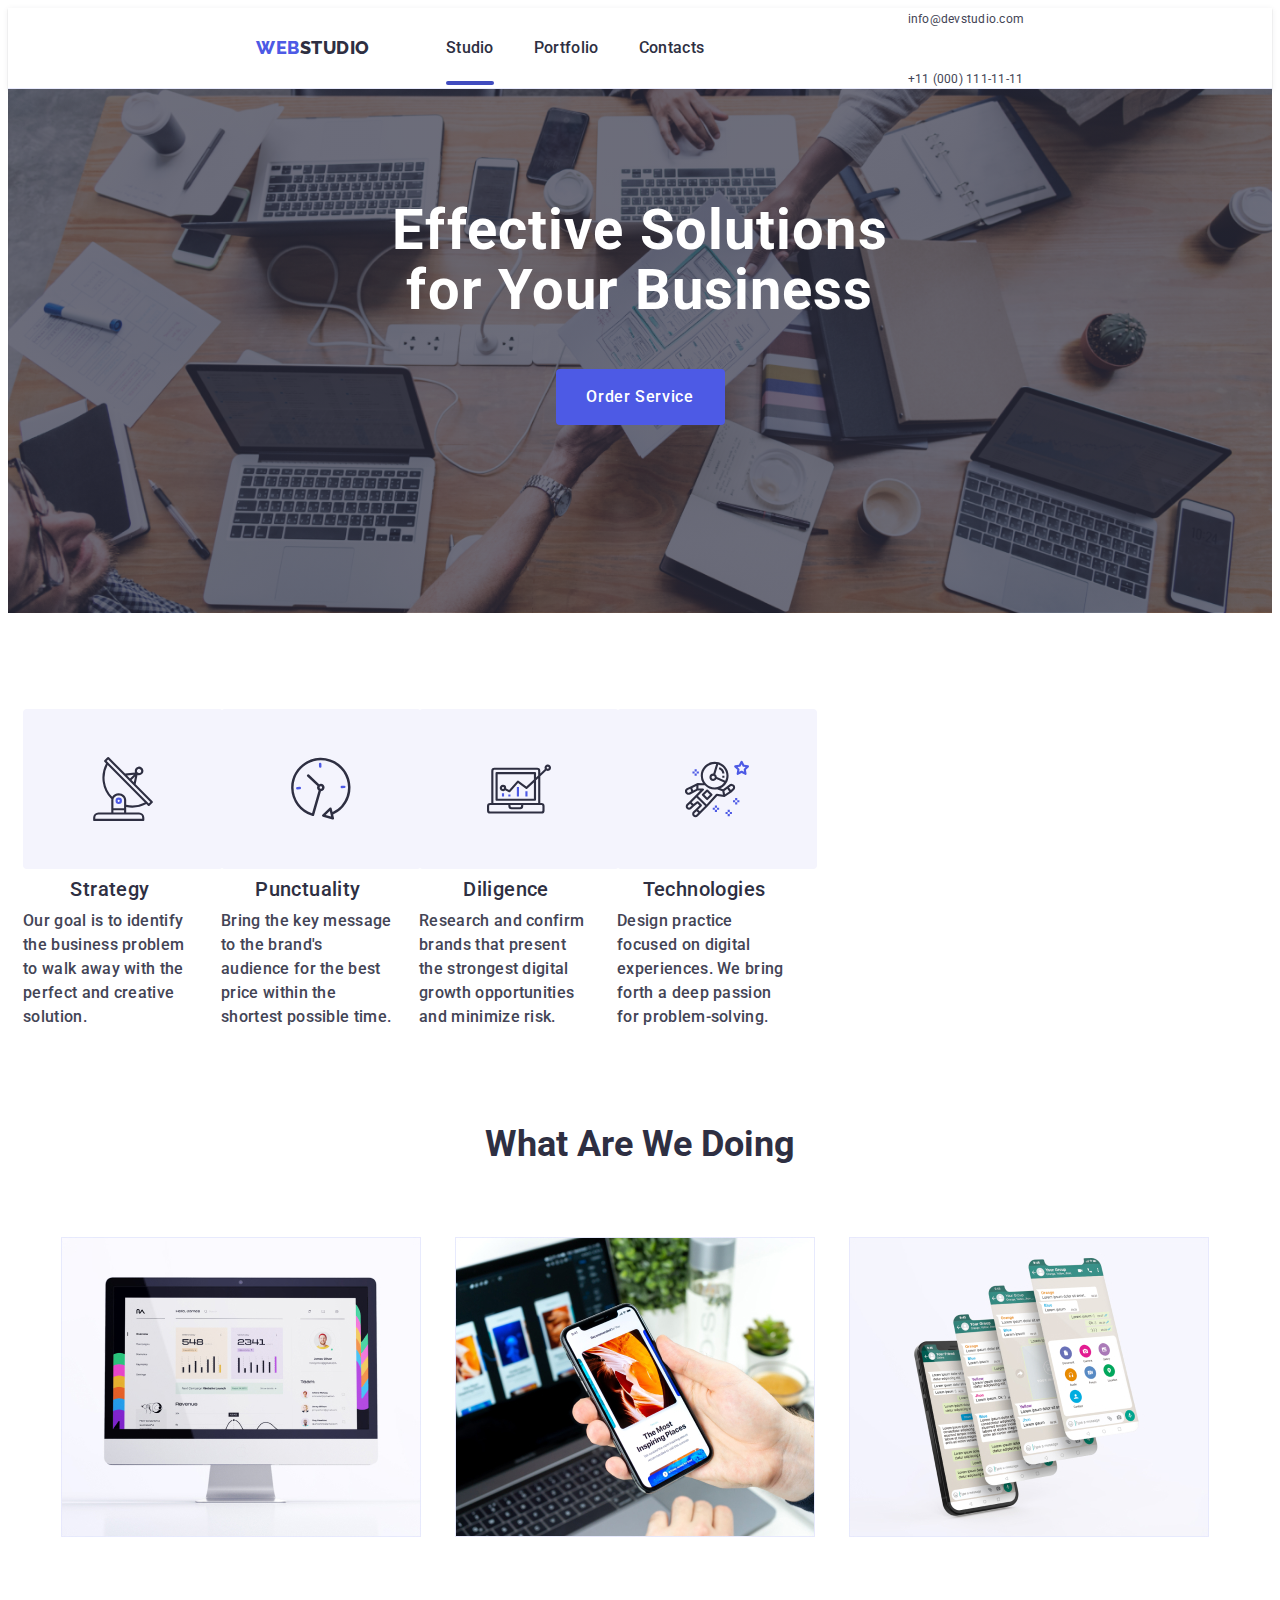
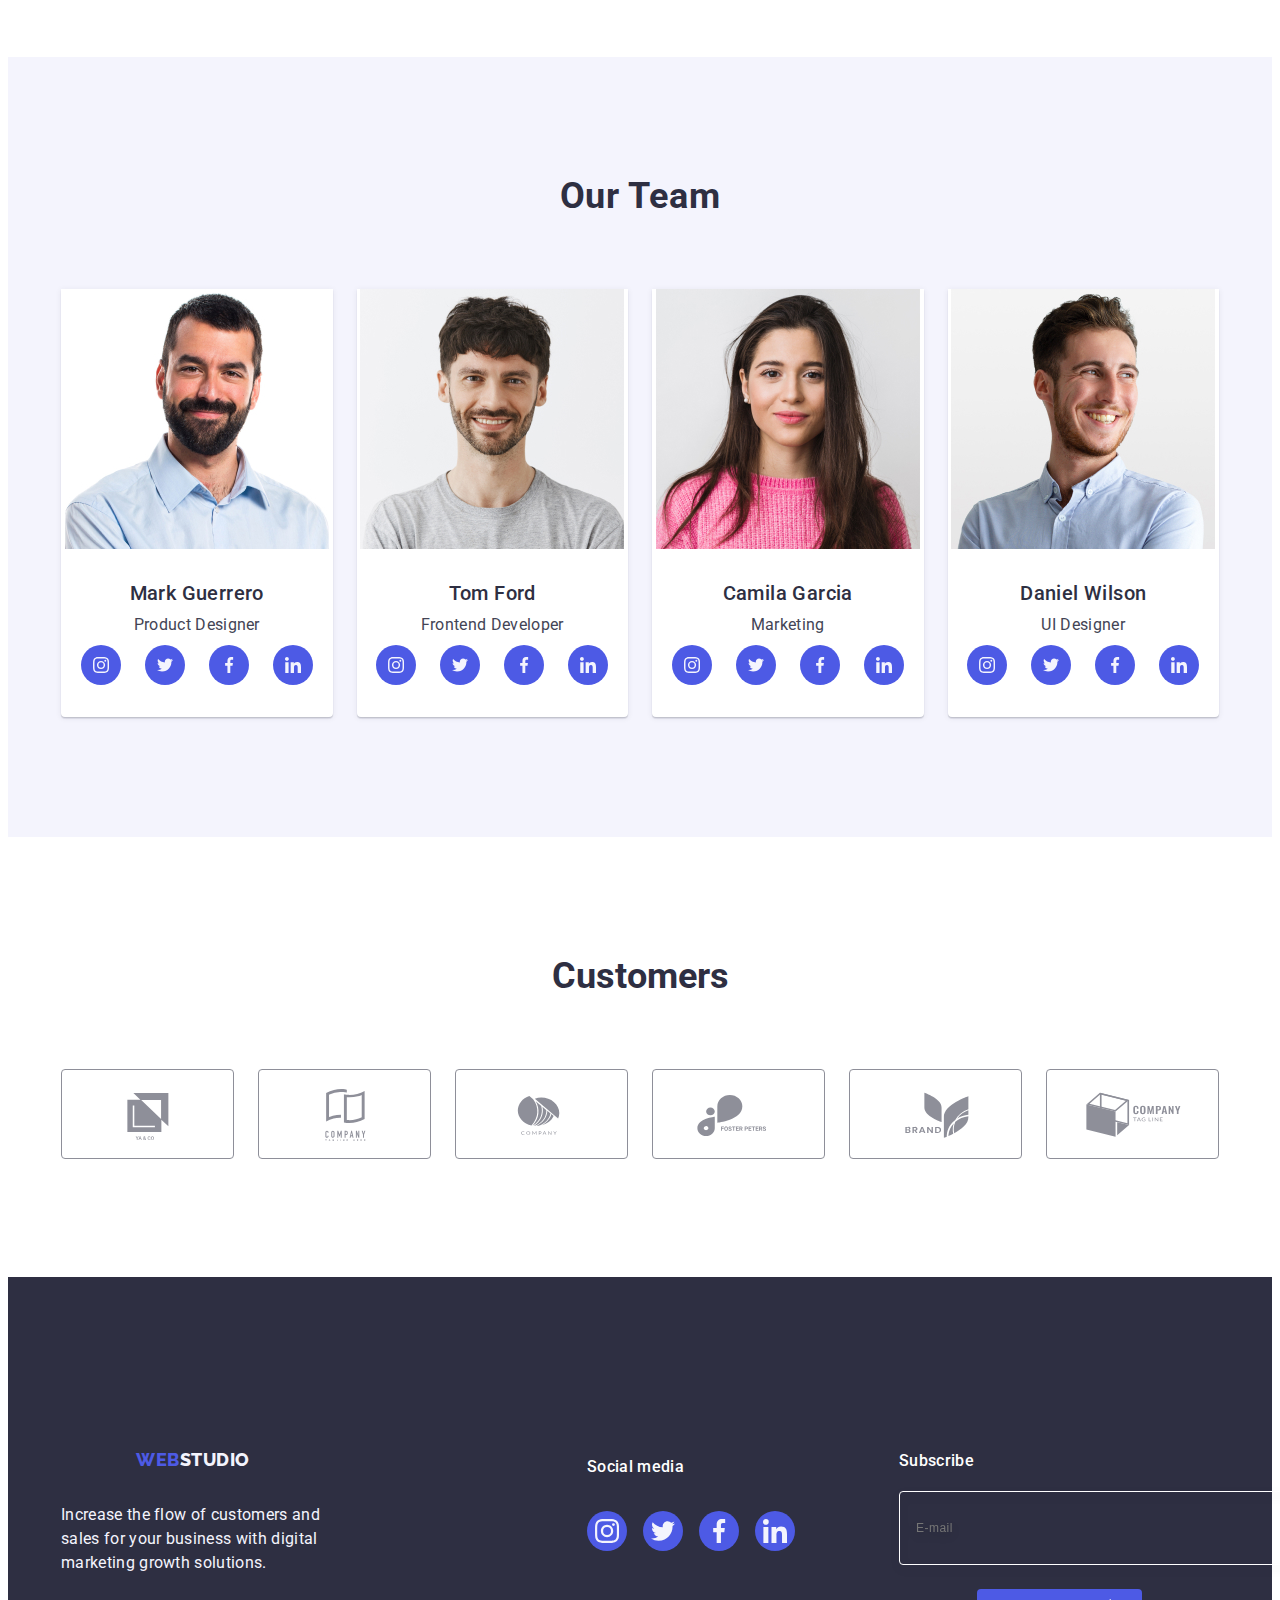
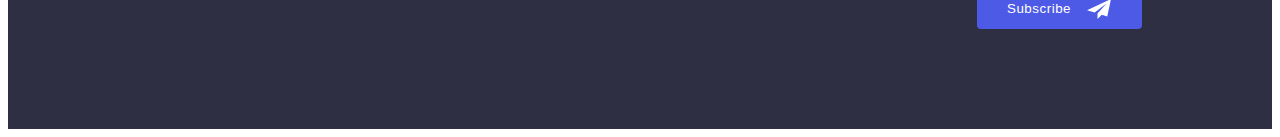
==== commit 94ae15d4: "commit15" ====
--- a/index.html
+++ b/index.html
@@ -40,32 +40,33 @@
                 </ul>
             </address>
             <button type="button" class="menu-open-btn" data-menu-open>
-                <svg class="button-menu-open" width="32" height="32">
-                    <use href="./images/icons.svg#icon-menu"></use>
+                <svg class="button-menu-open" width="32" height="22">
+                    <use href="./images/icons.svg#icon-Vector-Stroke"></use>
                 </svg>
             </button>
         </div>
 
         <div class="mob-menu is-hidden" data-menu>
+            <div class="mob-menu-wrap">
             <button type="button" class="menu-close-btn" data-menu-close>
                 <svg class="button-menu-open" width="8" height="8">
-                    <use href="./images/icons.svg#icon-close"></use>
+                    <use href="./images/icons.svg#icon-close-black-18dp-2-1-3"></use>
                 </svg>
             </button>
-            <div class="">
+            
                 <ul class="mob-menu-list list">
-                    <li><a class="mob-menu-item link current" href="./index.html">Studio</a></li>
+                    <li><a class="mob-menu-item link" href="./index.html">Studio</a></li>
                     <li><a class="mob-menu-item link " href="./portfolio.html">Portfolio</a></li>
                     <li><a class="mob-menu-item link" href="">Contacts</a></li>
                 </ul>
                 <ul class="mob-menu-address-item list">
 
                     <li><a class="mob-menu-contact link " href="tel:+110001111111">+11 (000) 111-11-11</a> </li>
-                    <li><a class="mob-menu-contact link " href="mailto:info@devstudio.com">info@devstudio.com</a>
-                    </li>
-                </ul>
-            </div>
-            
+                    <li><a class="mob-menu-contact-item link " href="mailto:info@devstudio.com">info@devstudio.com</a>
+                    </li>
+                </ul>
+
+
                 <ul class="mob-menu-ul">
                     <li class="mob-menu-li">
                         <a class="mob-menu-social link" href="http://www.instagram.com/">
@@ -96,7 +97,7 @@
                         </a>
                     </li>
                 </ul>
-           
+            </div>
 
         </div>
     </header>
@@ -452,7 +453,7 @@
                     </label>
                     <button type="submit" class="form-button">Subscribe
                         <svg class="form-telegram" width="24" height="24">
-                            <use href="./images/icons.svg#icon-Frame-3-3"></use>
+                            <use href="./images/icons.svg#icon-Frame-3-4"></use>
                         </svg>
                     </button>
 
--- a/css/style.css
+++ b/css/style.css
@@ -127,7 +127,7 @@
 }
 
 
-.current::after {
+/* .current::after {
   content: '';
   position: absolute;
   bottom: -1px;
@@ -138,7 +138,7 @@
   width: 100%;
   color: var(--listmenu-color);
 
-}
+} */
 
 .current:hover {
   color: var(--listmenu-color);
@@ -194,25 +194,29 @@
  /* mob menu */
 .menu-open-btn {
   margin-left: auto;
+  border: none;
+
 }  
-.button-menu-open{
-  padding: 24px 24px ;
-}
+
 
 .mob-menu{
-/* position: fixed;    */
+  position: fixed;    
   top:0;
   z-index: 20;
   width: 100%;
   height: 100%;
   background-color: var(--white-color);
   padding: 20px;
-  height: 796px;
   display: flex;
   flex-direction: column;
   justify-content: space-between;
 }
-
+.mob-menu-wrap{
+  display: flex;
+  flex-direction: column;
+  gap: 40px;
+  justify-content: space-between;
+}
 .menu-close-btn{
 display: block;
 margin-left: auto;
@@ -223,11 +227,48 @@
 display: inline-flex;
 flex-direction: column;
 align-items: flex-start;
-gap: 40px;}
+gap: 40px;
+margin-bottom: 284px;}
+
+.mob-menu-item{
+  position: relative;
+font-size: 36px;
+font-weight: 700;
+color: var(--span-color);
+
+}
+.mob-menu-item:hover{
+  color:var(--listmenu-color);
+}
+.mob-menu-address-item{
+  display: flex;
+  flex-direction: column;
+  gap: 40px;
+ 
+}
+.mob-menu-contact{
+  font-size: 36px;
+  color:var(--paragraf-color);
+
+}
+.mob-menu-contact:hover{
+color: var(--brand-color);
+}
+.mob-menu-contact-item{
+  font-size:20px;
+  color:var(--paragraf-color);
+
+}
+.mob-menu-contact-item:hover{
+  color: var(--brand-color);
+
+}
 
 .mob-menu-ul{
   display: flex;
   gap: 56px;
+  padding-bottom: 40px;
+  margin: auto;
 }
 .mob-menu-social{
 width: 100%;
@@ -265,7 +306,7 @@
   margin-left: auto;
   margin-right: auto;
   padding-top: 112px;
-  padding-bottom: 240px ;
+  padding-bottom: 112px ;
   display: flex;
   justify-content: center;
 }
@@ -627,9 +668,10 @@
 .footer-logo {
   display: flex;
   justify-content: center;
-  margin-bottom: 16px;
+  /* margin-bottom: 16px; */
  text-align: center;
- padding-bottom: 17px;
+ /* padding-bottom: 17px; */
+ margin: auto;
 
 }
 
@@ -650,17 +692,28 @@
   align-items: baseline;
   flex-wrap: wrap;
   justify-content: center; 
+  gap: 72px;
 
 }
 
 .logo-paragraf {
   /* margin-right: 120px; */
-  padding: 17px 80x 72px;
+  /* padding: 17px 80x 72px; */
+  display: flex;
+  flex-direction: column;
+  gap: 17px;
+
 }
 
 .container-social {
   /* margin-right: 80px; */
-  padding-top: 72px;
+  /* padding-top: 72px; */
+  display: flex;
+  flex-direction: column;
+  gap:16px;
+  margin: auto;
+  text-align: center;
+  
 }
 
 .social-paragraf {
@@ -669,7 +722,7 @@
   line-height: 1.5;
   letter-spacing: 0.02em;
   color: var(--white-color);
-  margin-bottom: 16px;
+  /* margin-bottom: 16px; */
   text-align: center;
  
 }
@@ -858,12 +911,14 @@
   text-align: center;
   padding-top: 72px;
   padding-bottom: 16px;
+  gap: 24px;
 
 }
 
 .footer-modal-form {
-  /* display: flex; */
+display: flex; 
   gap: 24px;
+  flex-direction: column;
 }
 
 .footer-modal-element {
@@ -882,14 +937,12 @@
   padding-bottom:16px ;
 
 }
-.footer-modal{
-
-  
-  padding-bottom: 16px;
-}
+
+
 
 .form-button {
-   min-width: 165px; 
+ margin: auto;
+  width: 165px; 
   height: 40px;
   display: flex;
   justify-content: center;
@@ -902,8 +955,6 @@
   background-color: var(--brand-color);
   border: none;
   border-radius: 4px;
- 
-
 }
 
 .form-telegram {
@@ -929,7 +980,7 @@
   top: 50%;
   left: 50%;
   transform: translate(-50%, -50%) scale(1);
-  width: 408px;
+  width: 320px;
   min-height: 584px;
   background: var(--background-modal);
   box-shadow: 0px 1px 1px rgba(0, 0, 0, 0.14), 0px 1px 3px rgba(0, 0, 0, 0.12), 0px 2px 1px rgba(0, 0, 0, 0.2);
@@ -1078,6 +1129,9 @@
 .modal-comment:focus {
   border-color: var(--brand-color);
 }
+.footer-modal{
+  width: 320px;
+}
 
 .five-field {
   margin-bottom: 24px;
@@ -1088,6 +1142,9 @@
   border: none;
   fill: var(--paragraf-tooter);
 
+}
+.footer-modal-element{
+  width: 398px;
 }
 
 .five-modal {
--- a/css/media.css
+++ b/css/media.css
@@ -6,14 +6,45 @@
 
 @media screen and (min-width:768px) {
     .container {
-        max-width: 584px;
-    }
-      .menu-open-btn{
+        max-width: 768px;
+    }
+    .current::after {
+        content: '';
+        position: absolute;
+        bottom: -1px;
+        left: 0;
+        height: 4px;
+        background-color: var(--listmenu-color);
+        border-radius: 2px;
+        width: 100%;
+        color: var(--listmenu-color);}
+
+    .sectiontwo {
+        width: 768px;
+    }
+
+    .header>.container {
+        display: flex;
+        width: 768px;
+        align-items: center;
+    }
+
+    .address-item-contact {
+
+        font-size: 12px;
+        line-height: 1, 16;
+    }
+
+
+
+    .menu-open-btn {
         display: none;
     }
-    .mob-menu{
+
+    .mob-menu {
         display: none;
     }
+
     .listmenu {
         font-weight: 500;
         font-size: 16px;
@@ -25,14 +56,16 @@
 
     .address-item {
         display: flex;
-        gap: 40px;
-    }
-
-    .address{
-        display: flex;
-        
-    }
-     .sked-li {
+        flex-direction: column;
+        gap: 12px;
+    }
+
+    .address {
+        display: flex;
+
+    }
+
+    .sked-li {
 
         width: calc((100% - 24px) / 2);
     }
@@ -42,6 +75,18 @@
         gap: 72px 24px;
     }
 
+    .sked-list {
+        margin-bottom: 8px;
+        font-weight: 700;
+        font-size: 36px;
+        line-height: 1.2;
+        letter-spacing: 0.07 em;
+        color: var(--span-color);
+        margin-bottom: 8px;
+        text-align: left;
+        text-transform: capitalize;
+    }
+
     .sectionfour-ourteam-item {
         column-gap: 24px;
         row-gap: 64px;
@@ -51,76 +96,104 @@
     .items-list {
         display: flex;
         gap: 24px;
-        width: calc((100% - 120px) / 3);
+        width: calc((100% - 48px) / 3);
         justify-content: center;
     }
 
     .footer>.container {
         display: flex;
-        align-items: baseline;
         flex-wrap: wrap;
-        justify-content: center;
-        /* gap: 24px; */
-
-    }
-
-    .customers-items {
-
-        display: flex;
         gap: 72px 24px;
-    }
-
-    .type {
-        font-size: 56px;
-    }
-
+
+    }
+
+.foorer-modal-name {
+    /* margin-bottom: 16px; */
+    font-weight: 500;
+    line-height: 1.5;
+    font-size: 16px;
+    letter-spacing: 0.02em;
+    color: var(--white-color);
+    text-align: left;
+    padding-top: 72px;
+    padding-bottom: 16px; 
+  
+  }
+
+.footer-logo {
+    display: flex;
+    justify-content: center;
+    text-align: left;
+}
+
+.customers-items {
+
+    display: flex;
+    gap: 72px 24px;
+}
+
+.type {
+    font-size: 56px;
+    width: 496px;
+}
+
+.sectionone {
+    padding-top: 112px;
+    padding-bottom: 112px;
+    background: var(--span-color);
+    background-repeat: no-repeat;
+    background-position: center;
+    background-size: cover;
+    background-image: linear-gradient(rgba(46, 47, 66, 0.7), rgba(46, 47, 66, 0.7)), url(../images/Dark-bgt.jpg);
+}
+
+@media(min-device-pixel-radio:2),
+(min-resolution:192dpi),
+(min-resolution:2dppx) {
     .sectionone {
-        padding-top: 112px 204px;
-        padding-bottom: 204px;
-        background: var(--span-color);
-        background-repeat: no-repeat;
-        background-position: center;
-        background-size: cover;
-        background-image: linear-gradient(rgba(46, 47, 66, 0.7), rgba(46, 47, 66, 0.7)), url(../images/Dark-bgt.jpg);
-    }
-
-    @media(min-device-pixel-radio:2),
-    (min-resolution:192dpi),
-    (min-resolution:2dppx) {
-        .sectionone {
-            background-image: linear-gradient(rgba(46, 47, 66, 0.7),
-                    rgba(46, 47, 66, 0.7)),
-                url(../images/Dark-bgt2x.jpg);
-        }
-    }
-
-    .footer-modal-form {
-        display: flex;
-        gap: 24px;
-    }
-
-    .foorer-modal-name {
-        margin-bottom: 16px;
-        font-weight: 500;
-        line-height: 1.5;
-        font-size: 16px;
-        letter-spacing: 0.02em;
-        color: var(--white-color);
-        text-align: center;
-        padding-top: 72px;
-        padding-bottom: 16px;
-    }
-
-    .foorer-modal-name {
-        font-weight: 500;
-        line-height: 1.5;
-        font-size: 16px;
-        letter-spacing: 0.02em;
-        color: var(--white-color);
-        padding-left: 108px;
-        padding-top: 72px;
-        padding-bottom: 16px;
-    }
+        background-image: linear-gradient(rgba(46, 47, 66, 0.7),
+                rgba(46, 47, 66, 0.7)),
+            url(../images/Dark-bgt2x.jpg);
+    }
+}
+
+.footer-modal-form {
+    display: flex;
+    gap: 24px;
+}
+
+.social-paragraf {
+    font-weight: 500;
+    font-size: 16px;
+    line-height: 1.5;
+    letter-spacing: 0.02em;
+    color: var(--white-color);
+    text-align: left;
+}
+.modal {
+    position: absolute;
+    top: 50%;
+    left: 50%;
+    transform: translate(-50%, -50%) scale(1);
+    width: 408px;
+    min-height: 584px;
+    background: var(--background-modal);
+    box-shadow: 0px 1px 1px rgba(0, 0, 0, 0.14), 0px 1px 3px rgba(0, 0, 0, 0.12), 0px 2px 1px rgba(0, 0, 0, 0.2);
+    border-radius: 4px;
+    transition: transform 250ms cubic-bezier(0.4, 0, 0.2, 1);
+    padding: 72px 24px 24px 24px;
+  }
+
+
+.foorer-modal-name {
+    font-weight: 500;
+    line-height: 1.5;
+    font-size: 16px;
+    letter-spacing: 0.02em;
+    color: var(--white-color);
+
+    padding-bottom: 16px;
+}
 }
 
 @media screen and (min-width:1158px) {
@@ -130,9 +203,24 @@
         padding-right: 15px;
 
     }
-    .menu-open-btn{
+    .modal {
+        position: absolute;
+        top: 50%;
+        left: 50%;
+        transform: translate(-50%, -50%) scale(1);
+        width: 408px;
+        min-height: 584px;
+        background: var(--background-modal);
+        box-shadow: 0px 1px 1px rgba(0, 0, 0, 0.14), 0px 1px 3px rgba(0, 0, 0, 0.12), 0px 2px 1px rgba(0, 0, 0, 0.2);
+        border-radius: 4px;
+        transition: transform 250ms cubic-bezier(0.4, 0, 0.2, 1);
+        padding: 72px 24px 24px 24px;
+      }
+
+    .menu-open-btn {
         display: none;
     }
+
     .logo-paragraf {
         margin-right: 120px;
     }
@@ -145,6 +233,13 @@
         display: flex;
         background-color: var(--span-color);
         padding: 100px 0;
+    }
+
+    .footer-logo {
+        display: flex;
+        justify-content: center;
+        margin-bottom: 16px;
+        text-align: left;
     }
 
     .footer-paragpaf {
@@ -161,6 +256,7 @@
         letter-spacing: 0.02em;
         color: var(--white-color);
         margin-bottom: 16px;
+        text-align: left;
     }
 
     .social-item {
@@ -197,9 +293,9 @@
         font-size: 16px;
         letter-spacing: 0.02em;
         color: var(--white-color);
-        text-align: center;
-        padding-top: 72px;
-        padding-bottom: 16px;
+        text-align: left;
+
+        margin-bottom: 2px;
     }
 
 
@@ -232,6 +328,7 @@
 
     .sectionfour {
         padding-top: 120px;
+        padding-bottom: 120px;
     }
 
     .sectionfour-li {
@@ -254,6 +351,16 @@
         background-image: linear-gradient(rgba(46, 47, 66, 0.7), rgba(46, 47, 66, 0.7)), url(../images/desk.jpg);
         margin-left: auto;
         margin-right: auto;
+        padding-bottom: 188px;
+        padding-bottom: 188px;
+    }
+
+    .type {
+        max-width: 496px;
+    }
+
+    .sked-list {
+        text-align: center;
     }
 
     .listmenu {
@@ -270,7 +377,8 @@
         display: flex;
         gap: 40px;
     }
-     .mob-menu{
+
+    .mob-menu {
         display: none;
     }
 
@@ -281,6 +389,31 @@
         box-shadow: 0px 2px 1px rgba(46, 47, 66, 0.08), 0px 1px 1px rgba(46, 47, 66, 0.16), 0px 1px 6px rgba(46, 47, 66, 0.08);
         border-bottom: 1px solid #e7e9fc;
     }
+
+    .sked-paragraf {
+        align-self: stretch;
+        line-height: 1.5;
+        letter-spacing: 0.02em;
+        color: var(--paragraf-color);
+        font-size: 16px;
+    }
+
+    .form-telegram {
+        margin-left: 16px;
+        color: var(--white-color);
+
+    }
+
+    .current::after {
+        content: '';
+        position: absolute;
+        bottom: -1px;
+        left: 0;
+        height: 4px;
+        background-color: var(--listmenu-color);
+        border-radius: 2px;
+        width: 100%;
+        color: var(--listmenu-color);}
 
 
     @media(min-device-pixel-radio:2),
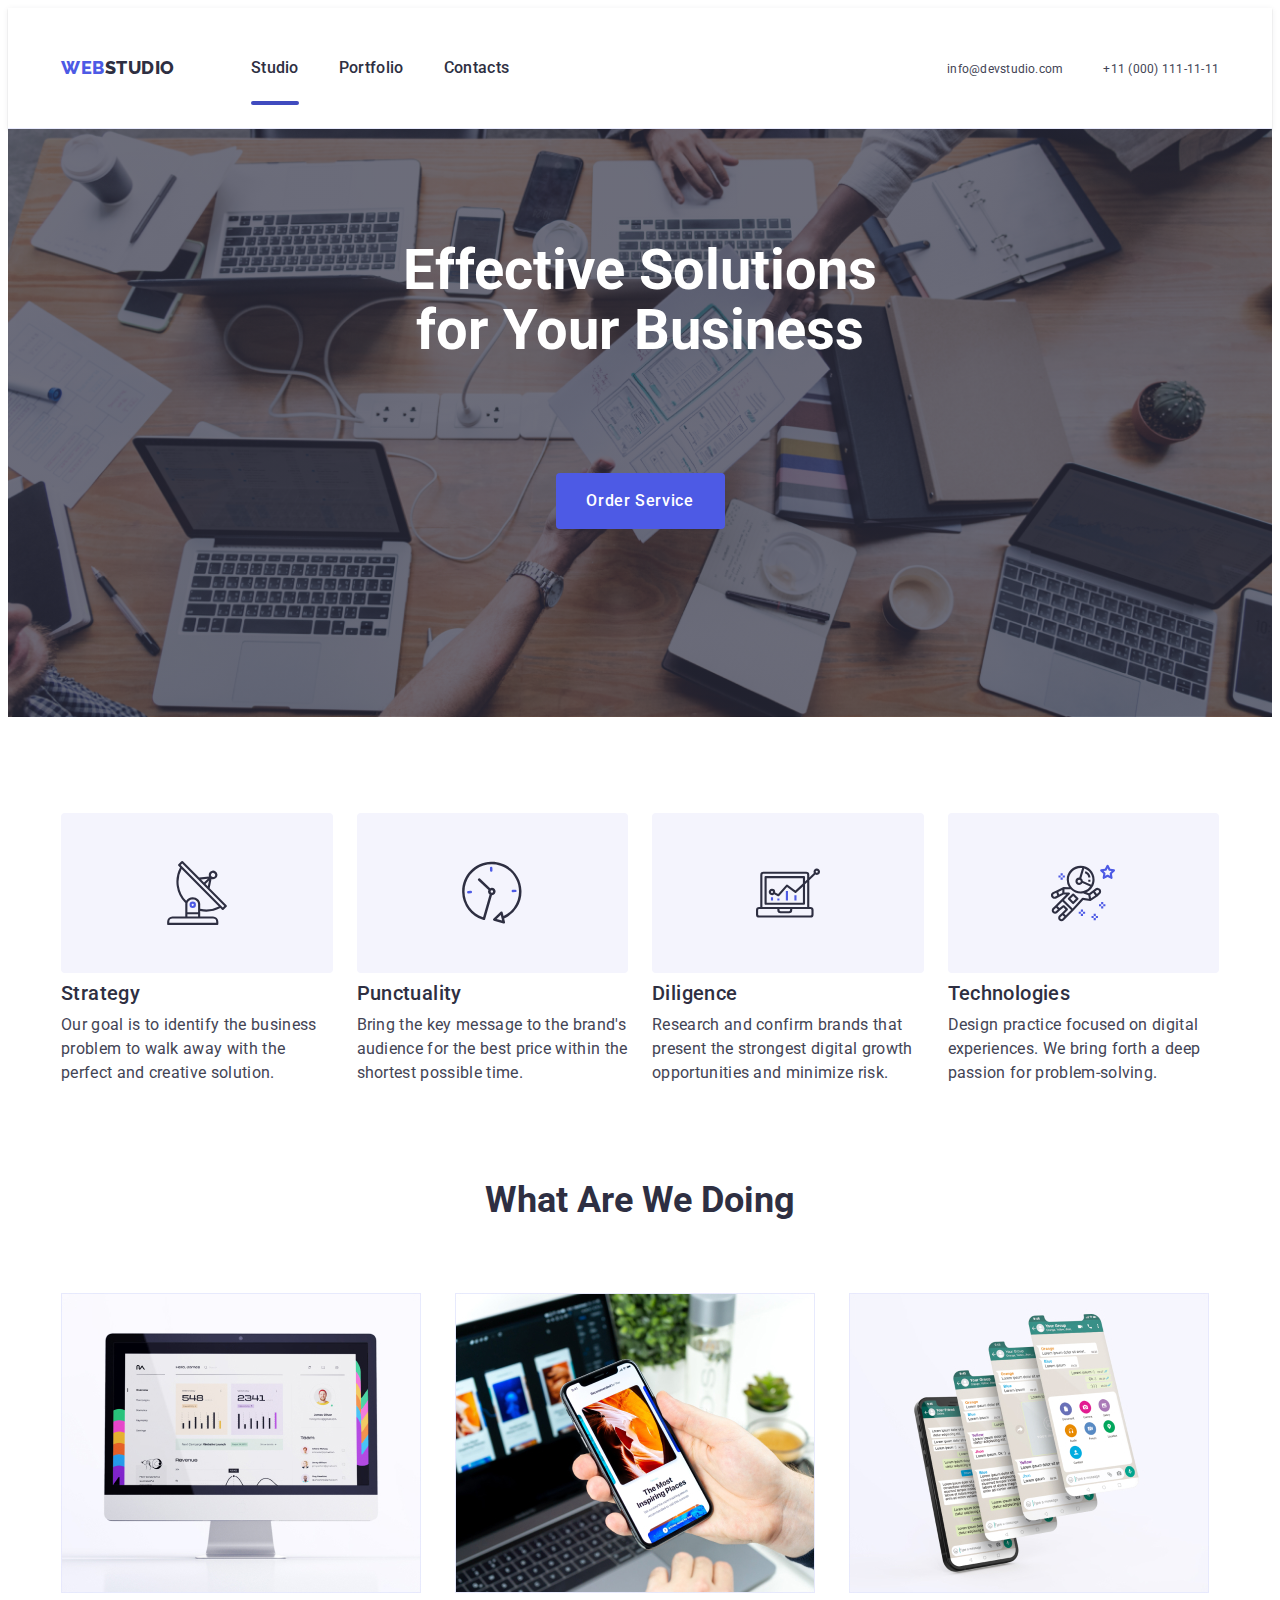
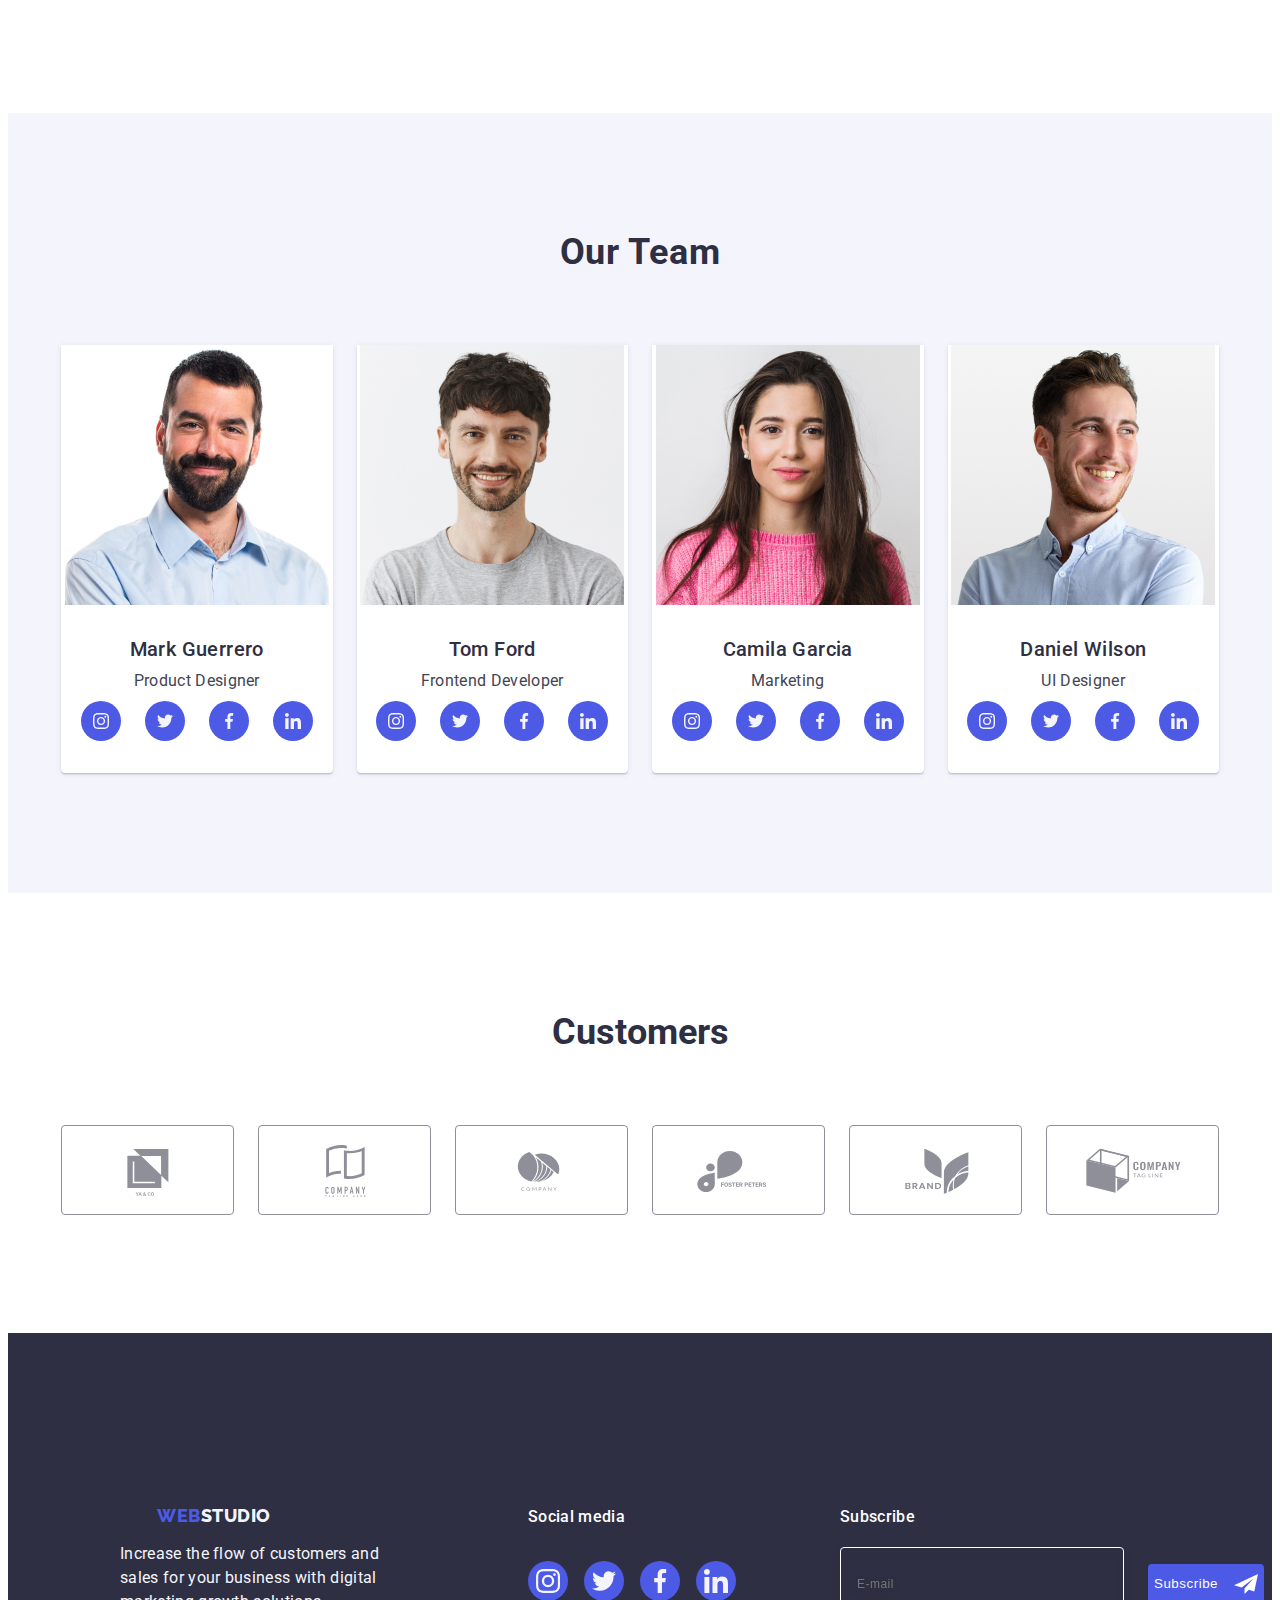
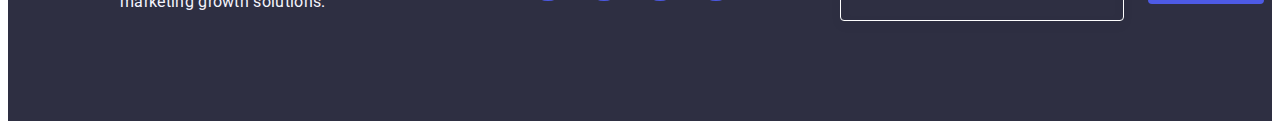
==== commit ba7b52de: "commit20" ====
--- a/index.html
+++ b/index.html
@@ -351,7 +351,7 @@
         </section>
         <!-- section5 -->
         <section class="sectionfive">
-            <div class="container">
+            <div class="container" class="customers-container">
                 <h2 class="customers">Customers</h2>
                 <ul class="customers-items">
                     <li class="items-list">
@@ -446,7 +446,7 @@
             <div class="footer-modal">
                 <p class="foorer-modal-name">Subscribe</p>
                 <form class="footer-modal-form">
-                    <label class="footer-modal">
+                    <label class="footer-modal-label">
                         <input type="email" name="footer-modal-name" placeholder="E-mail"
                             class="footer-modal-element" />
 
--- a/css/style.css
+++ b/css/style.css
@@ -195,6 +195,7 @@
 .menu-open-btn {
   margin-left: auto;
   border: none;
+  background-color: transparent;
 
 }  
 
@@ -328,11 +329,11 @@
   font-family: Roboto;
   /* font-size: 56px; */
   font-size: 36px;
-  letter-spacing: 1.12px;
+  letter-spacing: 0,01em;
   text-align: center;
   line-height: 1.07;
   color: var(--white-color);
-  margin-bottom: 48px;
+  margin-bottom: 112px;
   max-width: 320px;
   margin-left: auto;
   margin-right: auto;
@@ -453,7 +454,7 @@
   letter-spacing: 0.02em;
   color: var(--paragraf-color);
   font-size: 16px;
-  font-weight: 500;
+
 }
 
 
@@ -666,12 +667,12 @@
 
 
 .footer-logo {
-  display: flex;
+  /* display: flex; */
   justify-content: center;
-  /* margin-bottom: 16px; */
- text-align: center;
+ margin-bottom: 16px; 
+ /* text-align: center; */
  /* padding-bottom: 17px; */
- margin: auto;
+ /* margin: auto; */
 
 }
 
@@ -701,7 +702,7 @@
   /* padding: 17px 80x 72px; */
   display: flex;
   flex-direction: column;
-  gap: 17px;
+  /* gap: 17px; */
 
 }
 
@@ -711,7 +712,7 @@
   display: flex;
   flex-direction: column;
   gap:16px;
-  margin: auto;
+  /* margin: auto; */
   text-align: center;
   
 }
@@ -909,9 +910,10 @@
   letter-spacing: 0.02em;
   color: var(--white-color);
   text-align: center;
-  padding-top: 72px;
-  padding-bottom: 16px;
+  /* padding-top: 72px; */
+  margin-bottom: 16px;
   gap: 24px;
+  width: 398px;
 
 }
 
@@ -919,11 +921,12 @@
 display: flex; 
   gap: 24px;
   flex-direction: column;
+
 }
 
 .footer-modal-element {
   height: 40px;
-  width: 264px; 
+   width: 264px; 
   border: 1px solid #ffffff;
   background-color: transparent;
   font-size: 12px;
@@ -1129,9 +1132,9 @@
 .modal-comment:focus {
   border-color: var(--brand-color);
 }
-.footer-modal{
+  .footer-modal{
   width: 320px;
-}
+} 
 
 .five-field {
   margin-bottom: 24px;
@@ -1143,9 +1146,9 @@
   fill: var(--paragraf-tooter);
 
 }
-.footer-modal-element{
+/* .footer-modal-element{
   width: 398px;
-}
+} */
 
 .five-modal {
   font-size: 12px;
--- a/css/media.css
+++ b/css/media.css
@@ -2,11 +2,20 @@
     .container {
         max-width: 428px;
     }
-}
-
+ .footer-modal-label{width: 398px;
+    }
+
+.header{
+    padding-top:24px;
+    padding-bottom: 24px;
+}
+}
 @media screen and (min-width:768px) {
     .container {
         max-width: 768px;
+    }
+    .customers-container{
+        max-width: 584px;
     }
     .current::after {
         content: '';
@@ -19,15 +28,15 @@
         width: 100%;
         color: var(--listmenu-color);}
 
-    .sectiontwo {
+    /* .sectiontwo {
         width: 768px;
-    }
+    } */
 
     .header>.container {
         display: flex;
         width: 768px;
         align-items: center;
-    }
+    } 
 
     .address-item-contact {
 
@@ -104,6 +113,8 @@
         display: flex;
         flex-wrap: wrap;
         gap: 72px 24px;
+        width: 584px;
+       
 
     }
 
@@ -134,7 +145,7 @@
 
 .type {
     font-size: 56px;
-    width: 496px;
+    max-width: 496px;
 }
 
 .sectionone {
@@ -194,6 +205,10 @@
 
     padding-bottom: 16px;
 }
+.footer-modal-form{
+    display: flex;
+    flex-direction: row;
+}
 }
 
 @media screen and (min-width:1158px) {
@@ -201,8 +216,13 @@
         max-width: 1158px;
         padding-left: 15px;
         padding-right: 15px;
-
-    }
+    }
+    .header>.container {
+        display: flex;
+        width: 1158px;
+        align-items: center;
+    } 
+
     .modal {
         position: absolute;
         top: 50%;
@@ -216,7 +236,12 @@
         transition: transform 250ms cubic-bezier(0.4, 0, 0.2, 1);
         padding: 72px 24px 24px 24px;
       }
-
+      .address{
+        margin-left: auto;
+      }
+      /* .footer-modal{
+        width: 320px;
+      }  */
     .menu-open-btn {
         display: none;
     }
@@ -233,12 +258,13 @@
         display: flex;
         background-color: var(--span-color);
         padding: 100px 0;
+        gap: unset;
     }
 
     .footer-logo {
-        display: flex;
+      display: flex; 
         justify-content: center;
-        margin-bottom: 16px;
+         margin-bottom: 16px; 
         text-align: left;
     }
 
@@ -283,6 +309,7 @@
 
     .footer-modal-form {
         display: flex;
+        flex-direction: row;
         gap: 24px;
     }
 
@@ -294,8 +321,10 @@
         letter-spacing: 0.02em;
         color: var(--white-color);
         text-align: left;
-
         margin-bottom: 2px;
+    }
+    .foorer-modal-element{
+        width: 264px;
     }
 
 
@@ -323,6 +352,7 @@
         font-weight: 500;
         letter-spacing: 0.4px;
         left: 0;
+        text-align: left;
 
     }
 
@@ -359,9 +389,7 @@
         max-width: 496px;
     }
 
-    .sked-list {
-        text-align: center;
-    }
+    
 
     .listmenu {
         font-weight: 500;
@@ -375,6 +403,7 @@
     .address-item {
 
         display: flex;
+        flex-direction: row;
         gap: 40px;
     }
 
@@ -403,6 +432,14 @@
         color: var(--white-color);
 
     }
+    .footer>.container {
+        display: flex;
+        flex-wrap: wrap;
+  
+       width: 1158px;
+
+    }
+
 
     .current::after {
         content: '';
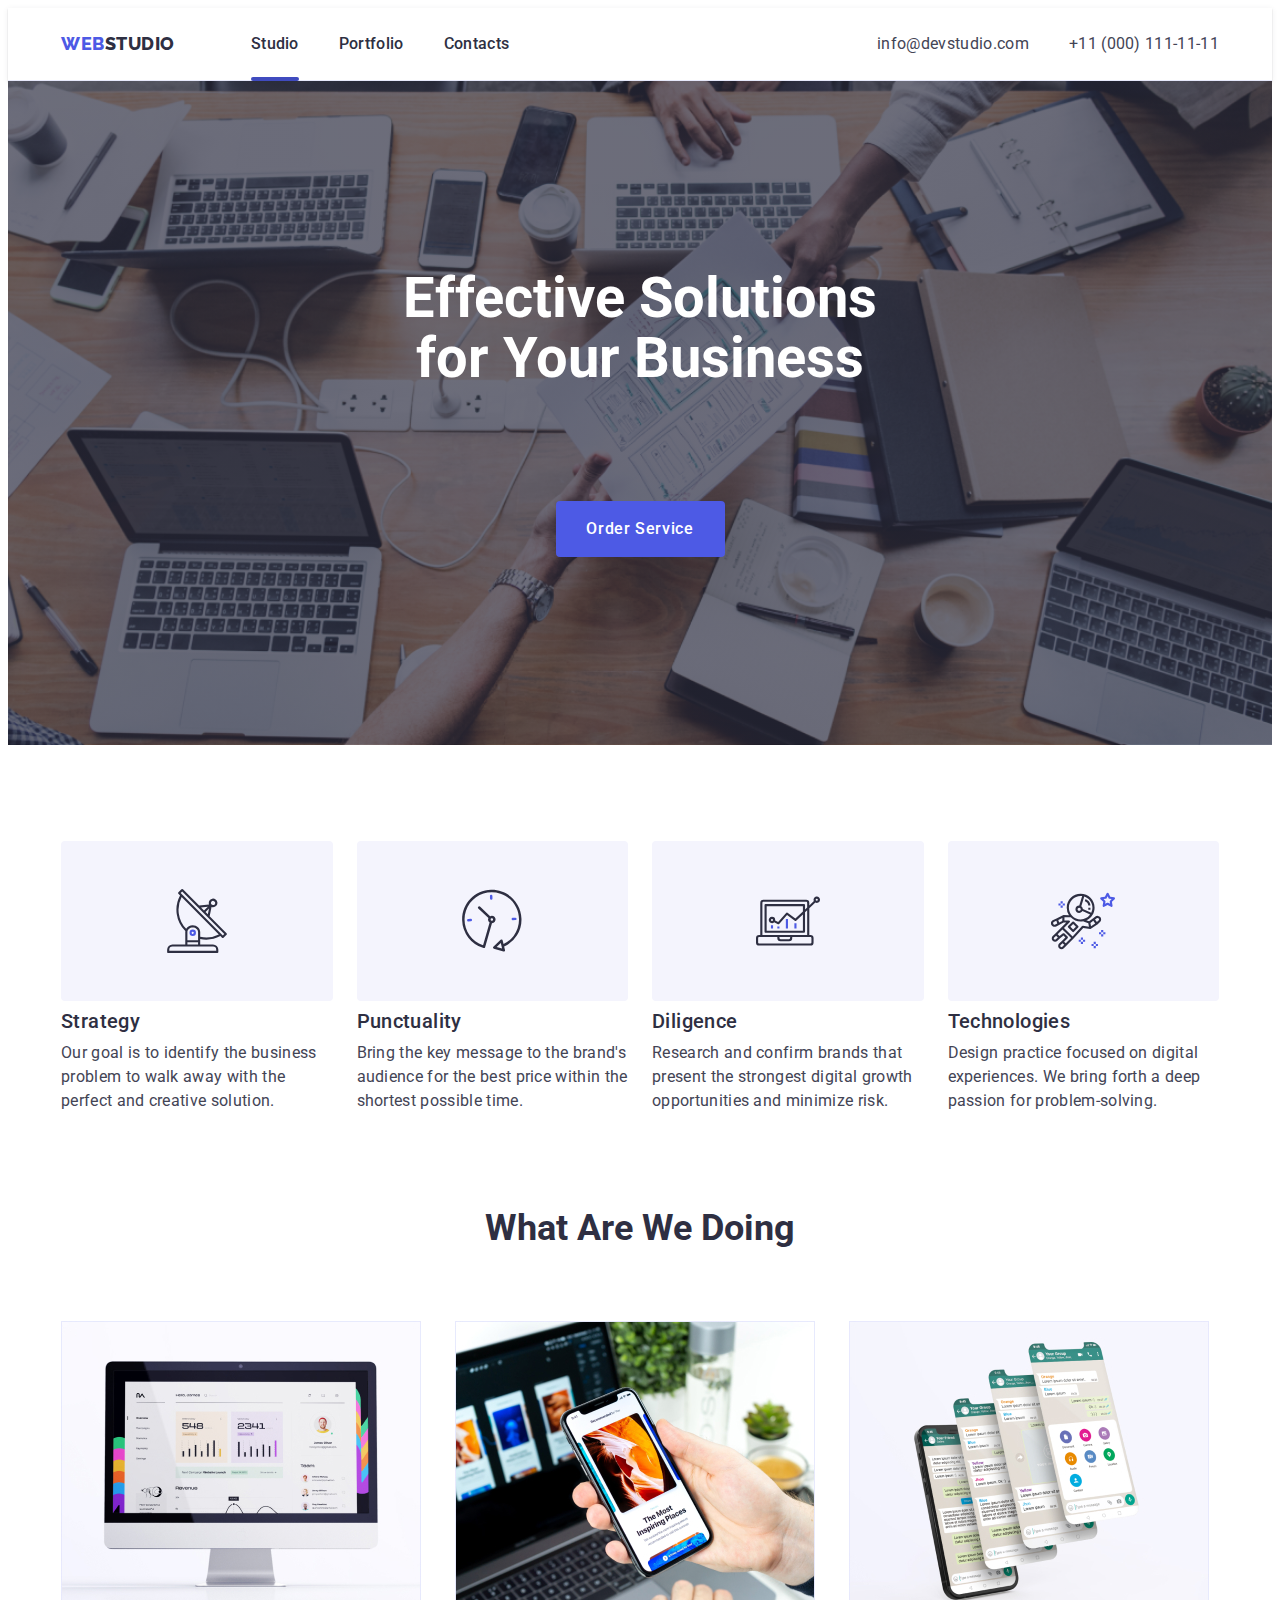
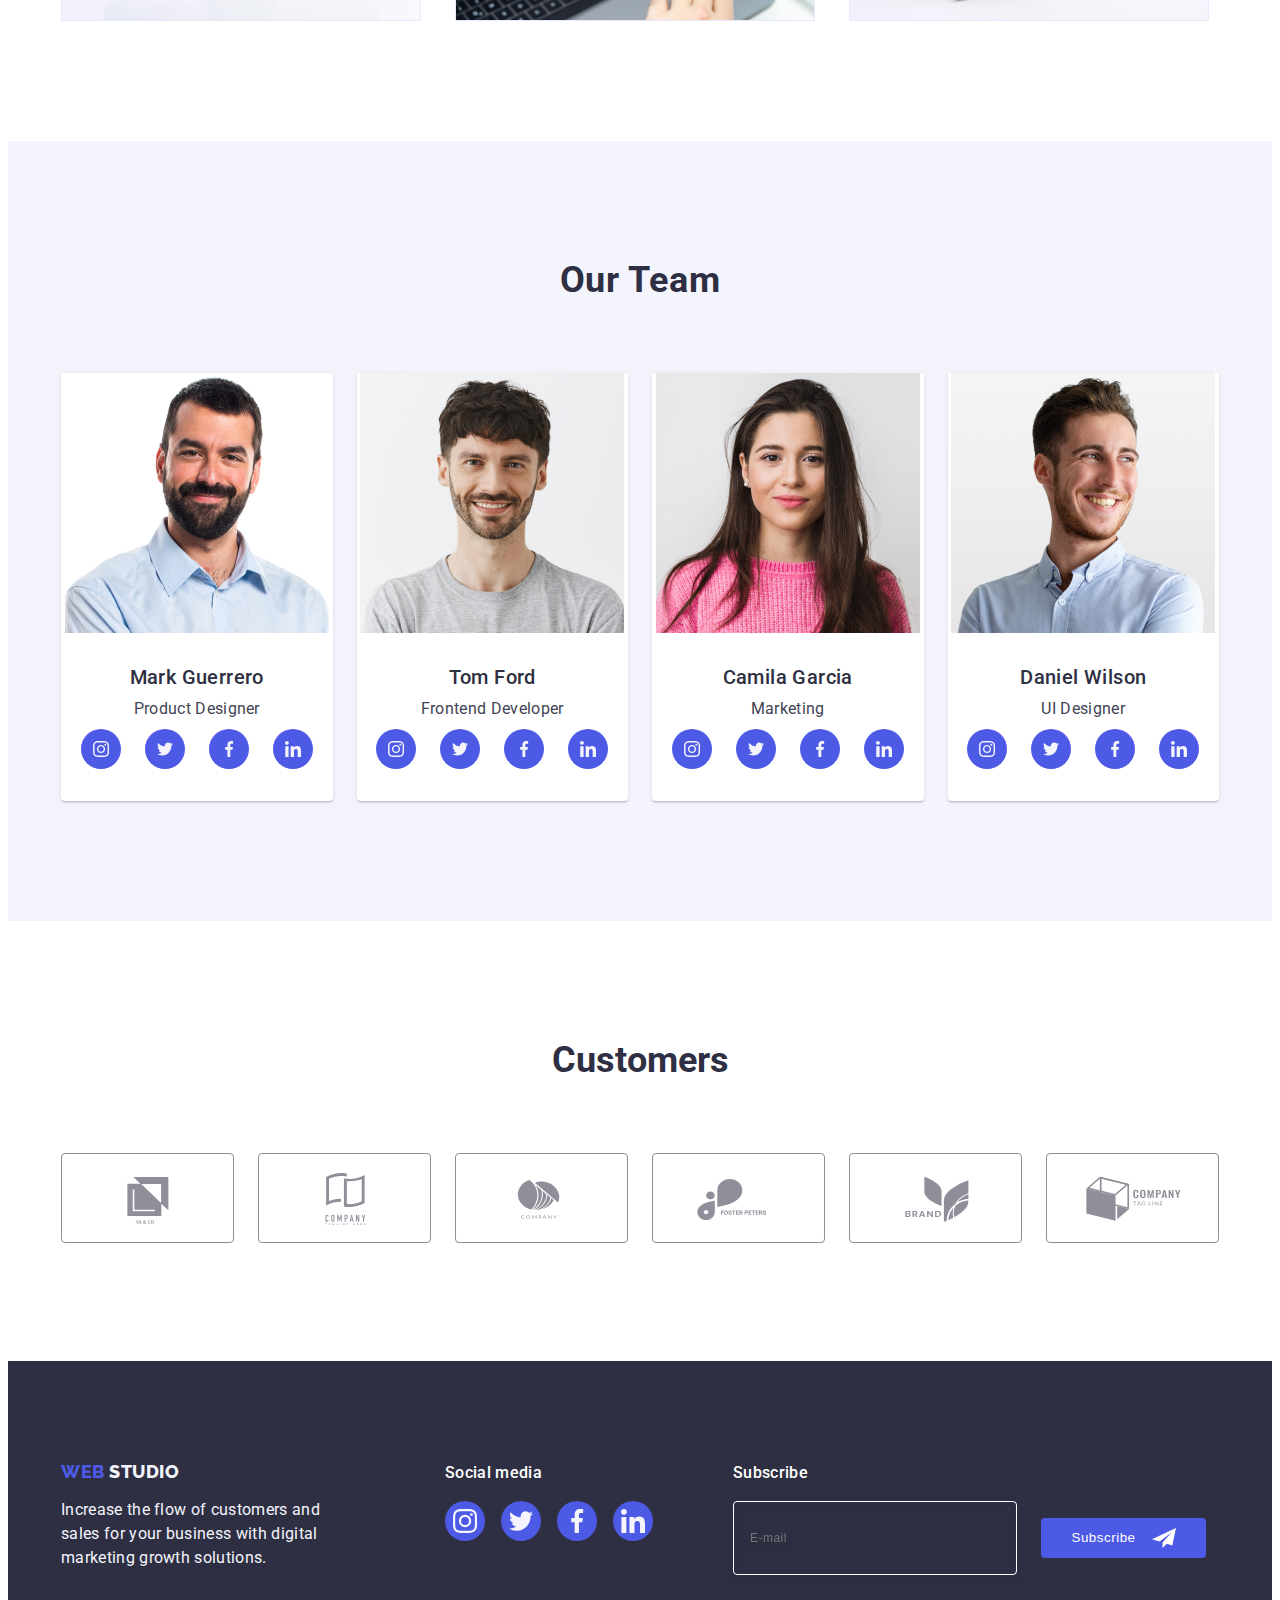
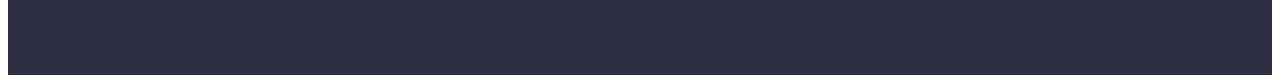
==== commit 81e418e8: "commit30" ====
--- a/index.html
+++ b/index.html
@@ -55,18 +55,19 @@
             </button>
             
                 <ul class="mob-menu-list list">
-                    <li><a class="mob-menu-item link" href="./index.html">Studio</a></li>
+                    <li><a class="mob-menu-item-name link" href="./index.html">Studio</a></li>
                     <li><a class="mob-menu-item link " href="./portfolio.html">Portfolio</a></li>
                     <li><a class="mob-menu-item link" href="">Contacts</a></li>
-                </ul>
+                </ul>  
+            </div>
+            <div>
                 <ul class="mob-menu-address-item list">
 
                     <li><a class="mob-menu-contact link " href="tel:+110001111111">+11 (000) 111-11-11</a> </li>
                     <li><a class="mob-menu-contact-item link " href="mailto:info@devstudio.com">info@devstudio.com</a>
                     </li>
                 </ul>
-
-
+            
                 <ul class="mob-menu-ul">
                     <li class="mob-menu-li">
                         <a class="mob-menu-social link" href="http://www.instagram.com/">
--- a/css/style.css
+++ b/css/style.css
@@ -73,6 +73,7 @@
    */
   box-shadow: 0px 2px 1px rgba(46, 47, 66, 0.08), 0px 1px 1px rgba(46, 47, 66, 0.16), 0px 1px 6px rgba(46, 47, 66, 0.08);
   border-bottom: 1px solid #e7e9fc;
+
 }
 
 .nav {
@@ -196,7 +197,6 @@
   margin-left: auto;
   border: none;
   background-color: transparent;
-
 }  
 
 
@@ -212,16 +212,17 @@
   flex-direction: column;
   justify-content: space-between;
 }
-.mob-menu-wrap{
+/* .mob-menu-wrap{
   display: flex;
   flex-direction: column;
   gap: 40px;
   justify-content: space-between;
-}
+} */
 .menu-close-btn{
 display: block;
 margin-left: auto;
 margin-bottom: 32px;
+border-radius: 50%;
 }
 
 .mob-menu-list {
@@ -236,8 +237,16 @@
 font-size: 36px;
 font-weight: 700;
 color: var(--span-color);
-
-}
+padding-left: 40px;
+}
+ .mob-menu-item-name{  
+  position: relative;
+  font-size: 36px;
+  font-weight: 700;
+  color: var(--listmenu-color);
+padding-top: 80px;
+padding-left: 40px;}
+
 .mob-menu-item:hover{
   color:var(--listmenu-color);
 }
@@ -245,11 +254,14 @@
   display: flex;
   flex-direction: column;
   gap: 40px;
+  padding-left: 40px;
+  padding-bottom: 48px;
  
 }
 .mob-menu-contact{
   font-size: 36px;
-  color:var(--paragraf-color);
+  color:var(--brand-color);
+ 
 
 }
 .mob-menu-contact:hover{
@@ -268,8 +280,8 @@
 .mob-menu-ul{
   display: flex;
   gap: 56px;
-  padding-bottom: 40px;
-  margin: auto;
+  padding-left:40px;
+  /* margin: auto; */ 
 }
 .mob-menu-social{
 width: 100%;
@@ -668,7 +680,7 @@
 
 .footer-logo {
   /* display: flex; */
-  justify-content: center;
+  /* justify-content: center; */
  margin-bottom: 16px; 
  /* text-align: center; */
  /* padding-bottom: 17px; */
@@ -692,7 +704,7 @@
   display: flex;
   align-items: baseline;
   flex-wrap: wrap;
-  justify-content: center; 
+  /* justify-content: center;  */
   gap: 72px;
 
 }
@@ -711,7 +723,7 @@
   /* padding-top: 72px; */
   display: flex;
   flex-direction: column;
-  gap:16px;
+  /* gap:16px; */
   /* margin: auto; */
   text-align: center;
   
@@ -903,18 +915,15 @@
 }
 
 .foorer-modal-name {
-  /* margin-bottom: 16px; */
+
   font-weight: 500;
   line-height: 1.5;
   font-size: 16px;
   letter-spacing: 0.02em;
   color: var(--white-color);
   text-align: center;
-  /* padding-top: 72px; */
   margin-bottom: 16px;
   gap: 24px;
-  width: 398px;
-
 }
 
 .footer-modal-form {
@@ -945,7 +954,7 @@
 
 .form-button {
  margin: auto;
-  width: 165px; 
+  min-width: 165px; 
   height: 40px;
   display: flex;
   justify-content: center;
--- a/css/media.css
+++ b/css/media.css
@@ -2,21 +2,40 @@
     .container {
         max-width: 428px;
     }
- .footer-modal-label{width: 398px;
-    }
-
-.header{
-    padding-top:24px;
-    padding-bottom: 24px;
+
+   
 }
+@media screen and (max-width: 767px) {
+    .footer>.container {   
+        justify-content: center;}
+        .social-paragraf{
+            margin-bottom: 16px;
+        }
+        .footer-logo{
+            text-align: center;
+            margin: auto;
+            margin-bottom: 16px; 
+        }
+        .footer-modal-label {
+            width: 398px;
+        }
+    }
+    
+@media screen and (max-width: 767px) {
+    .header {
+        padding: 24px 0;
+    }
 }
+
 @media screen and (min-width:768px) {
     .container {
         max-width: 768px;
     }
-    .customers-container{
+
+    .customers-container {
         max-width: 584px;
     }
+
     .current::after {
         content: '';
         position: absolute;
@@ -26,7 +45,8 @@
         background-color: var(--listmenu-color);
         border-radius: 2px;
         width: 100%;
-        color: var(--listmenu-color);}
+        color: var(--listmenu-color);
+    }
 
     /* .sectiontwo {
         width: 768px;
@@ -36,7 +56,7 @@
         display: flex;
         width: 768px;
         align-items: center;
-    } 
+    }
 
     .address-item-contact {
 
@@ -114,115 +134,75 @@
         flex-wrap: wrap;
         gap: 72px 24px;
         width: 584px;
-       
-
-    }
-
-.foorer-modal-name {
-    /* margin-bottom: 16px; */
-    font-weight: 500;
-    line-height: 1.5;
-    font-size: 16px;
-    letter-spacing: 0.02em;
-    color: var(--white-color);
-    text-align: left;
-    padding-top: 72px;
-    padding-bottom: 16px; 
+
+
+    }
+
+    .foorer-modal-name {
+
+        font-weight: 500;
+        line-height: 1.5;
+        font-size: 16px;
+        letter-spacing: 0.02em;
+        color: var(--white-color);
+        text-align: left;
+        margin-bottom: 16px; 
+
+    }
+
+
+    .footer-logo {
+        /* display: flex;
+    justify-content: center; */
+        text-align: left;
+    }
+
+    .customers-items {
+
+        display: flex;
+        gap: 72px 24px;
+    }
+
+    .type {
+        font-size: 56px;
+        max-width: 496px;
+    }
+
+    .sectionone {
+        padding-top: 112px;
+        padding-bottom: 112px;
+        background: var(--span-color);
+        background-repeat: no-repeat;
+        background-position: center;
+        background-size: cover;
+        background-image: linear-gradient(rgba(46, 47, 66, 0.7), rgba(46, 47, 66, 0.7)), url(../images/Dark-bgt.jpg);
+    }
+
+    @media(min-device-pixel-radio:2),
+    (min-resolution:192dpi),
+    (min-resolution:2dppx) {
+        .sectionone {
+            background-image: linear-gradient(rgba(46, 47, 66, 0.7),
+                    rgba(46, 47, 66, 0.7)),
+                url(../images/Dark-bgt2x.jpg);
+        }
+    }
+
+    .footer-modal-form {
+        display: flex;
+        gap: 24px;
+    }
+
+    .social-paragraf {
+        font-weight: 500;
+        font-size: 16px;
+        line-height: 1.5;
+        letter-spacing: 0.02em;
+        color: var(--white-color);
+        text-align: left;
+        margin-bottom: 16px;
+    }
   
-  }
-
-.footer-logo {
-    display: flex;
-    justify-content: center;
-    text-align: left;
-}
-
-.customers-items {
-
-    display: flex;
-    gap: 72px 24px;
-}
-
-.type {
-    font-size: 56px;
-    max-width: 496px;
-}
-
-.sectionone {
-    padding-top: 112px;
-    padding-bottom: 112px;
-    background: var(--span-color);
-    background-repeat: no-repeat;
-    background-position: center;
-    background-size: cover;
-    background-image: linear-gradient(rgba(46, 47, 66, 0.7), rgba(46, 47, 66, 0.7)), url(../images/Dark-bgt.jpg);
-}
-
-@media(min-device-pixel-radio:2),
-(min-resolution:192dpi),
-(min-resolution:2dppx) {
-    .sectionone {
-        background-image: linear-gradient(rgba(46, 47, 66, 0.7),
-                rgba(46, 47, 66, 0.7)),
-            url(../images/Dark-bgt2x.jpg);
-    }
-}
-
-.footer-modal-form {
-    display: flex;
-    gap: 24px;
-}
-
-.social-paragraf {
-    font-weight: 500;
-    font-size: 16px;
-    line-height: 1.5;
-    letter-spacing: 0.02em;
-    color: var(--white-color);
-    text-align: left;
-}
-.modal {
-    position: absolute;
-    top: 50%;
-    left: 50%;
-    transform: translate(-50%, -50%) scale(1);
-    width: 408px;
-    min-height: 584px;
-    background: var(--background-modal);
-    box-shadow: 0px 1px 1px rgba(0, 0, 0, 0.14), 0px 1px 3px rgba(0, 0, 0, 0.12), 0px 2px 1px rgba(0, 0, 0, 0.2);
-    border-radius: 4px;
-    transition: transform 250ms cubic-bezier(0.4, 0, 0.2, 1);
-    padding: 72px 24px 24px 24px;
-  }
-
-
-.foorer-modal-name {
-    font-weight: 500;
-    line-height: 1.5;
-    font-size: 16px;
-    letter-spacing: 0.02em;
-    color: var(--white-color);
-
-    padding-bottom: 16px;
-}
-.footer-modal-form{
-    display: flex;
-    flex-direction: row;
-}
-}
-
-@media screen and (min-width:1158px) {
-    .container {
-        max-width: 1158px;
-        padding-left: 15px;
-        padding-right: 15px;
-    }
-    .header>.container {
-        display: flex;
-        width: 1158px;
-        align-items: center;
-    } 
-
     .modal {
         position: absolute;
         top: 50%;
@@ -235,11 +215,57 @@
         border-radius: 4px;
         transition: transform 250ms cubic-bezier(0.4, 0, 0.2, 1);
         padding: 72px 24px 24px 24px;
-      }
-      .address{
+    }
+
+
+
+
+    .footer-modal-form {
+        display: flex;
+        flex-direction: row;
+    }
+}
+
+@media screen and (min-width:1158px) {
+    .container {
+        max-width: 1158px;
+        padding-left: 15px;
+        padding-right: 15px;
+    }
+
+    .header>.container {
+        display: flex;
+        width: 1158px;
+        align-items: center;
+        padding-top: none;
+        padding-bottom: none;
+    }
+
+    .address-item-contact {
+
+        font-size: 16px;
+        line-height: 1, 5;
+    }
+
+    .modal {
+        position: absolute;
+        top: 50%;
+        left: 50%;
+        transform: translate(-50%, -50%) scale(1);
+        width: 408px;
+        min-height: 584px;
+        background: var(--background-modal);
+        box-shadow: 0px 1px 1px rgba(0, 0, 0, 0.14), 0px 1px 3px rgba(0, 0, 0, 0.12), 0px 2px 1px rgba(0, 0, 0, 0.2);
+        border-radius: 4px;
+        transition: transform 250ms cubic-bezier(0.4, 0, 0.2, 1);
+        padding: 72px 24px 24px 24px;
+    }
+
+    .address {
         margin-left: auto;
-      }
-      /* .footer-modal{
+    }
+
+    /* .footer-modal{
         width: 320px;
       }  */
     .menu-open-btn {
@@ -262,9 +288,9 @@
     }
 
     .footer-logo {
-      display: flex; 
+        /* display: flex; 
         justify-content: center;
-         margin-bottom: 16px; 
+         margin-bottom: 16px;  */
         text-align: left;
     }
 
@@ -314,16 +340,17 @@
     }
 
     .foorer-modal-name {
-        margin-bottom: 16px;
+     margin-bottom: 16px; 
         font-weight: 500;
         line-height: 1.5;
         font-size: 16px;
         letter-spacing: 0.02em;
         color: var(--white-color);
         text-align: left;
-        margin-bottom: 2px;
-    }
-    .foorer-modal-element{
+
+    }
+
+    .foorer-modal-element {
         width: 264px;
     }
 
@@ -382,14 +409,14 @@
         margin-left: auto;
         margin-right: auto;
         padding-bottom: 188px;
-        padding-bottom: 188px;
+        padding-top: 188px;
     }
 
     .type {
         max-width: 496px;
     }
 
-    
+
 
     .listmenu {
         font-weight: 500;
@@ -432,11 +459,12 @@
         color: var(--white-color);
 
     }
+
     .footer>.container {
         display: flex;
         flex-wrap: wrap;
-  
-       width: 1158px;
+        gap: unset;
+        width: 1158px;
 
     }
 
@@ -450,7 +478,8 @@
         background-color: var(--listmenu-color);
         border-radius: 2px;
         width: 100%;
-        color: var(--listmenu-color);}
+        color: var(--listmenu-color);
+    }
 
 
     @media(min-device-pixel-radio:2),
